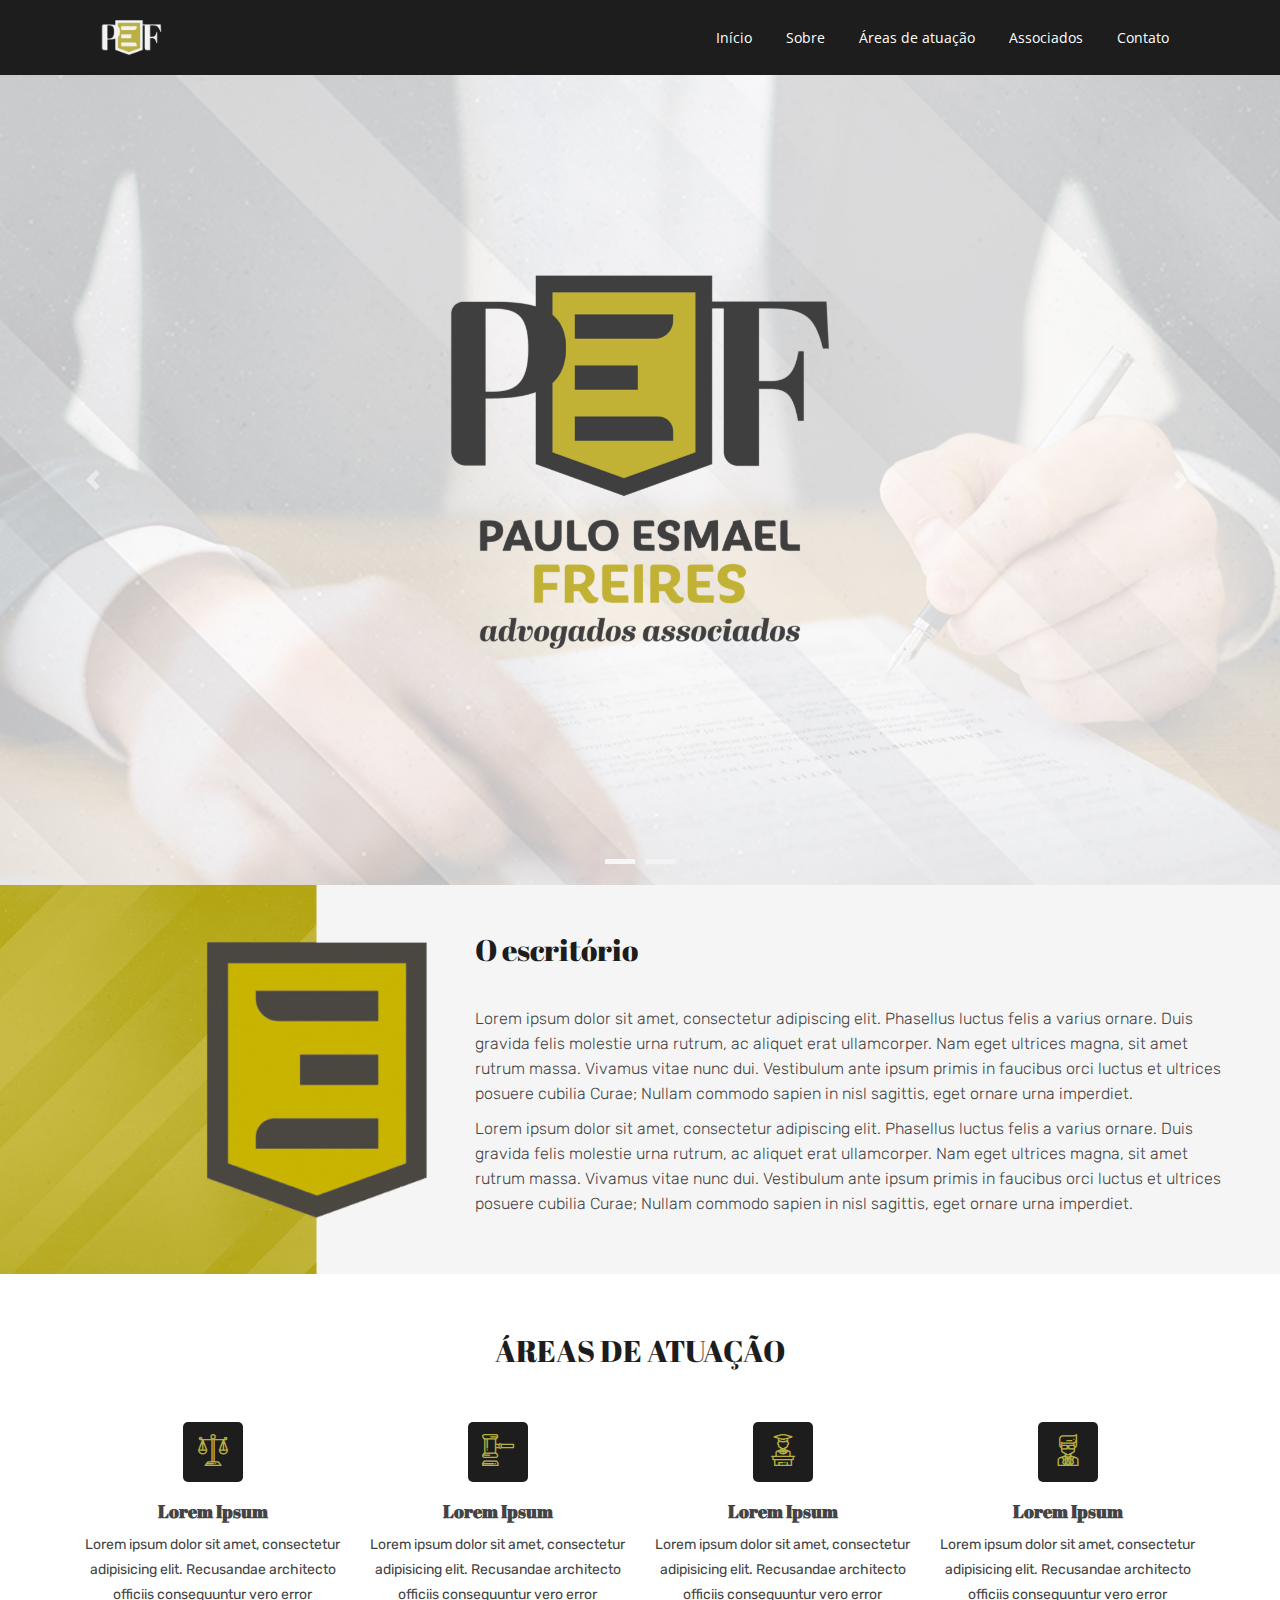
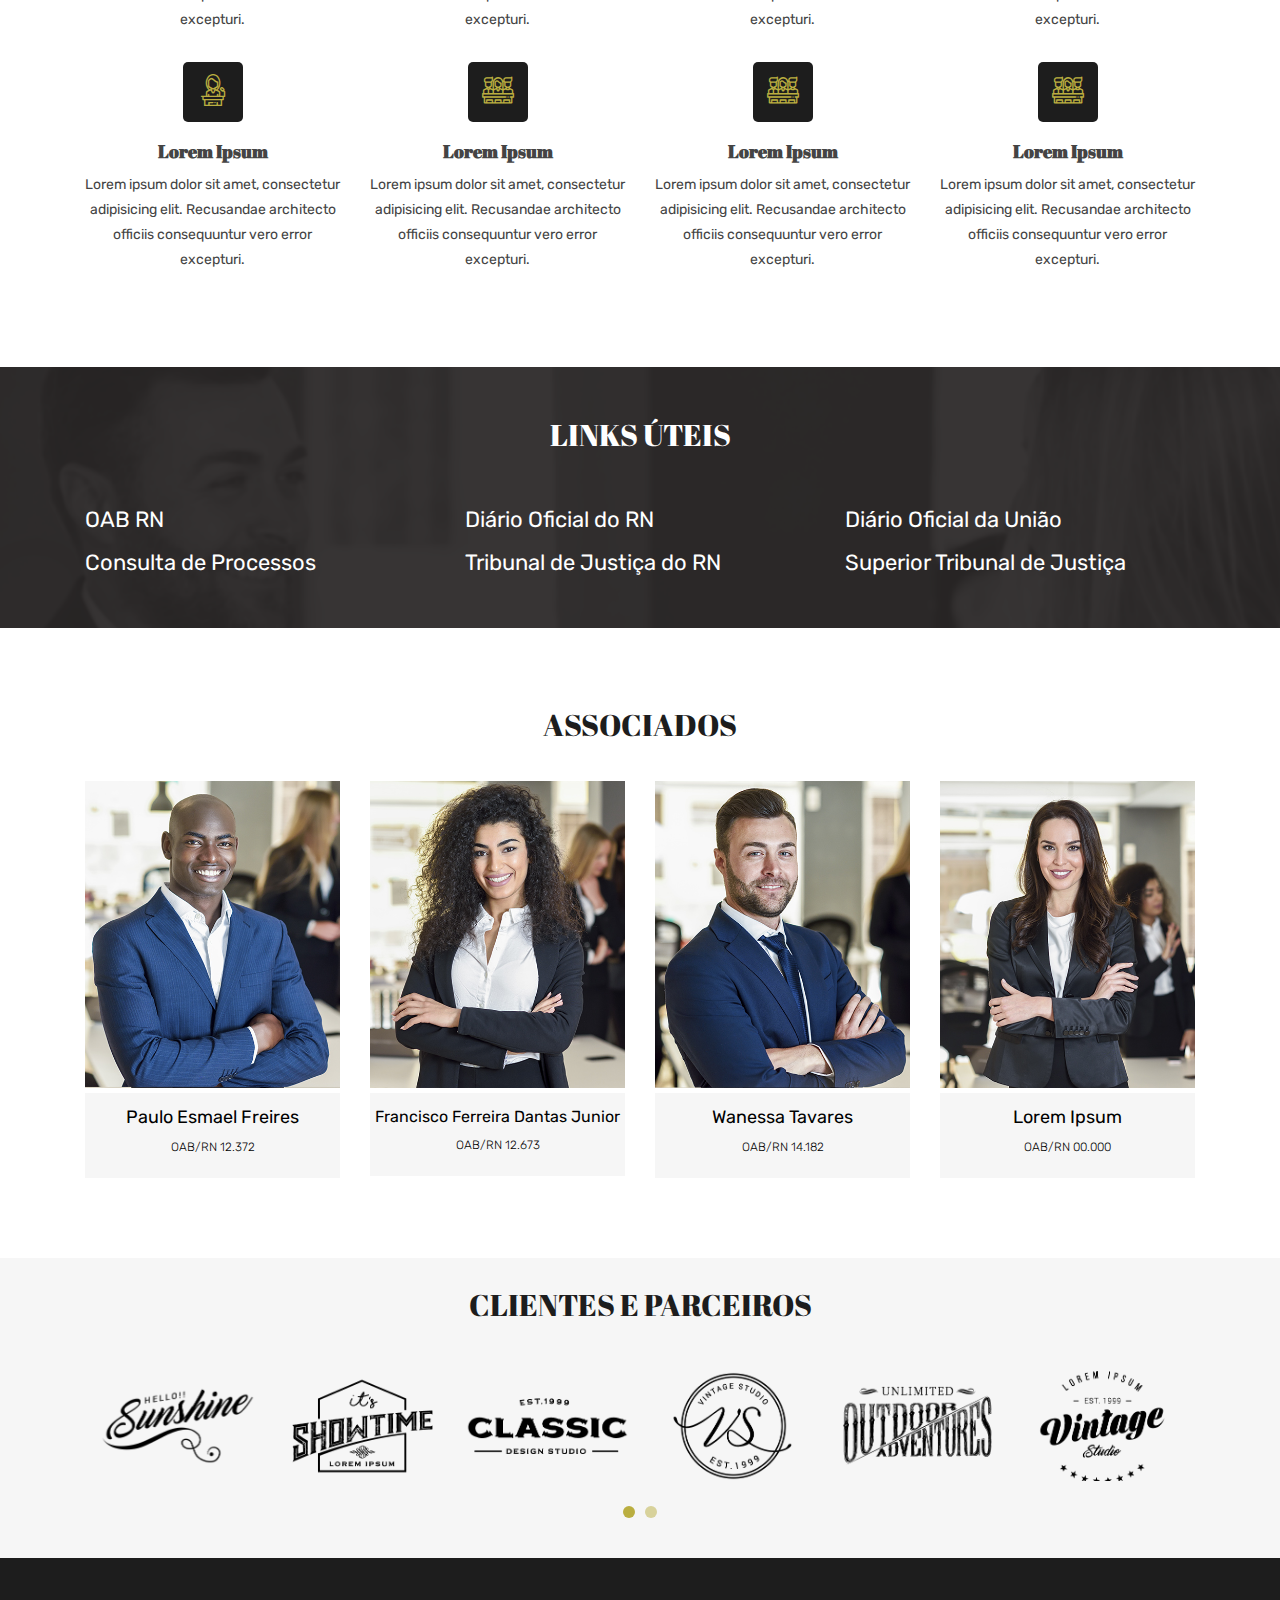
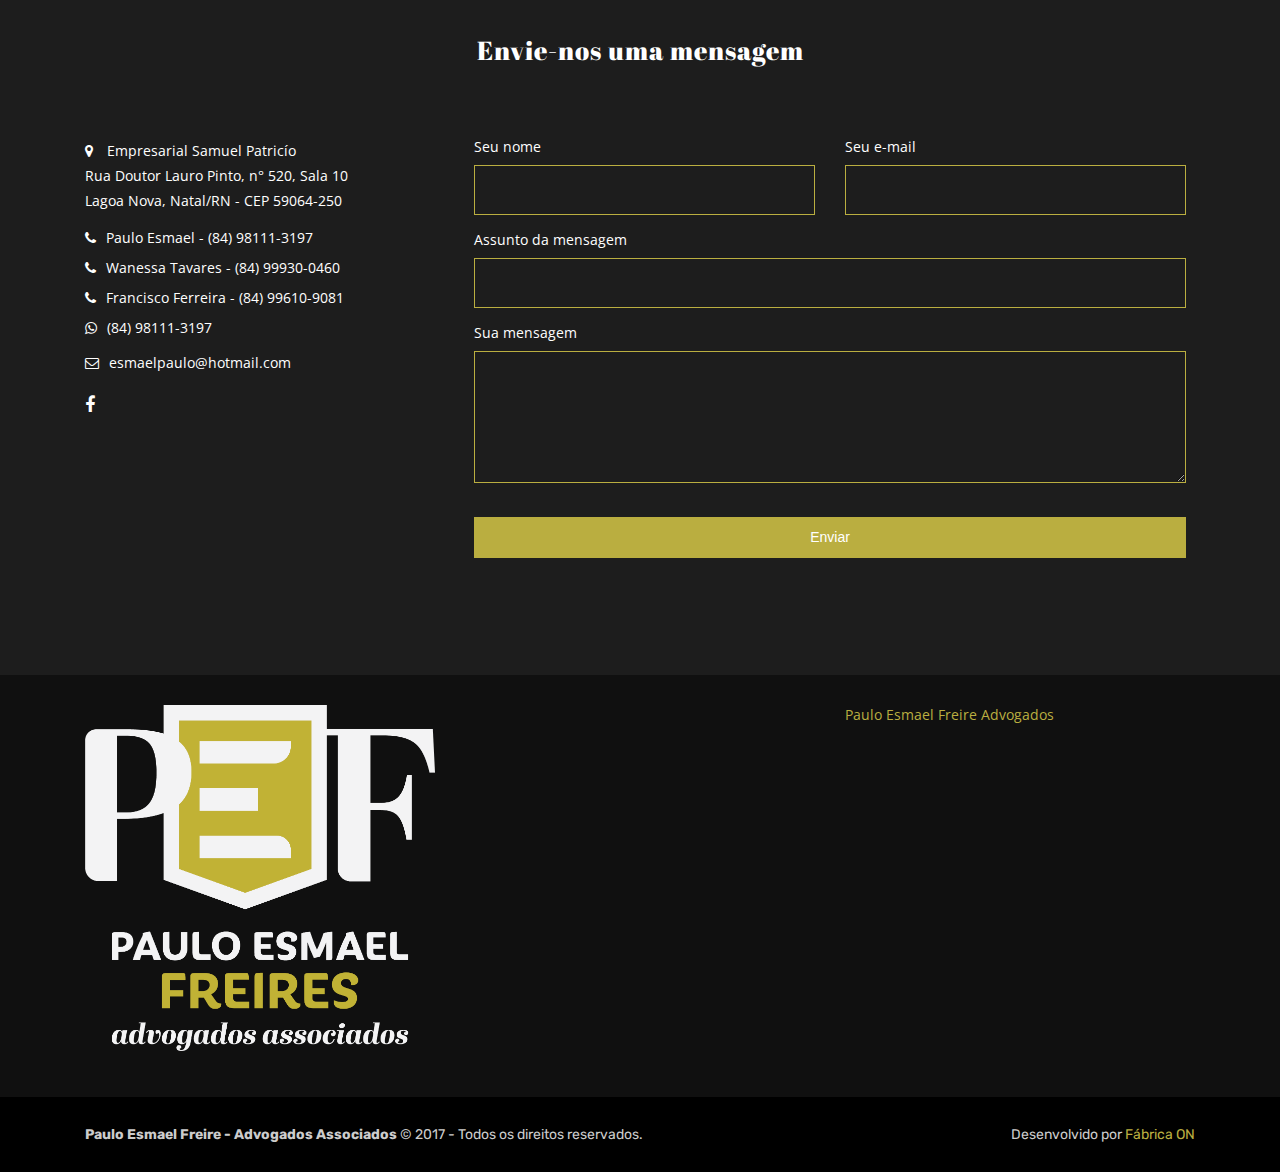
==== index.html @ 5b590193 "logo footer" ====
<!DOCTYPE html>
<html lang="en">

<head>
  <!-- meta tags -->
  <meta charset="utf-8">
  <meta name="viewport" content="width=device-width, initial-scale=1, shrink-to-fit=no">
  <meta name="description" content="Paulo Esmael Freire - Advogados Associados é um escritório de advocacia localizado em Natal/RN. Reconhecido pela qualidade dos serviços prestados, oferecendo assitência jurídica baseada na ética e na valorização do ser humano.">
  <meta name="keywords" content="Advocacia Natal RN, Advocacia, Advogados associados">
  <meta name="author" content="Lucas Wildemberg">
  <meta property="og:image" content="https://lucaswildemberg.github.io/site-advocacia/img/background-header.jpg"/>

  <title>Paulo Esmael Freire - Advogados Associados - Advogados Associados</title>

  <!-- CSS Files -->
  <link rel="stylesheet" href="css/bootstrap.min.css">
  <link rel="stylesheet" href="css/animate.css">
  <link rel="stylesheet" href="css/owl.carousel.css">
  <link rel="stylesheet" href="css/owl.theme.css">
  <link rel="stylesheet" href="css/responsive.css">
  <link rel="stylesheet" href="css/jasny-bootstrap.min.css">
  <link rel="stylesheet" href="css/main.css">
  <link rel="stylesheet" href="css/custom.css">
  <link rel="shortcut icon" type="image/x-icon" href="img/favicon.png"/>


  <!-- Fonts icons -->
  <link rel="stylesheet" href="css/flaticon.css">
  <link rel="stylesheet" href="css/font-awesome.min.css">
  <link href="http://fonts.googleapis.com/css?family=Open+Sans" rel="stylesheet" type="text/css">
  <link href="https://fonts.googleapis.com/css?family=Abril+Fatface" rel="stylesheet">

</head>

<body>
  <!-- Header -->
  <nav class="navbar navbar-toggleable-sm navbar-light fixed-top bg-black">
    <div class="container">
      <a class="navbar-brand" href="index.html"><img src="img/logo.png" alt=""></a>
      <button class="navbar-toggler" type="button" data-toggle="collapse" data-target="#navbar1" aria-expanded="false" aria-label="Toggle navigation">
        <i class="fa fa-bars"></i>
      </button>
      <div class="collapse navbar-collapse justify-content-end" id="navbar1">
        <ul class="navbar-nav">
          <li class="nav-item">
            <a class="nav-link" href="#">Início</a>
          </li>
          <li class="nav-item">
            <a class="nav-link" href="#">Sobre</a>
          </li>
          <li class="nav-item">
            <a class="nav-link" href="#">Áreas de atuação</a>
          </li>
          <li class="nav-item">
            <a class="nav-link" href="#">Associados</a>
          </li>
          <li class="nav-item">
            <a class="nav-link" href="#">Contato</a>
          </li>
        </ul>
      </div>
    </div>
  </nav>
  <div id="sliders">
    <div class="full-width">
      <!-- light slider -->
      <div id="light-slider" class="carousel slide">
        <div id="carousel-area">
          <div id="carousel-slider" class="carousel slide" data-ride="carousel">
            <ol class="carousel-indicators">
              <li data-target="#carousel-slider" data-slide-to="0" class="active"></li>
              <li data-target="#carousel-slider" data-slide-to="1" class=""></li>
            </ol>
            <div class="carousel-inner" role="listbox">
              <div class="carousel-item active" style="background: url(../img/background-header.jpg);">
                <div class="carousel-background"></div>
                <div class="carousel-caption d-flex align-items-center">
                  <div class="col-md-6 offset-md-3 text-center">
                    <img src="img/logo-3.png" class="img-fluid" alt="" title=""/>
                  </div>
                </div>
              </div>
              <!-- <div class="carousel-item" style="background: url(../img/background-header.jpg);">

              </div> -->
            </div>
            <a class="carousel-control-prev" href="#carousel-slider" role="button" data-slide="prev">
              <span class="carousel-control carousel-control-prev-icon" aria-hidden="true"></span>
              <span class="sr-only">Próximo</span>
            </a>
            <a class="carousel-control-next" href="#carousel-slider" role="button" data-slide="next">
              <span class="carousel-control carousel-control-next-icon" aria-hidden="true"></span>
              <span class="sr-only">Anterior</span>
            </a>
          </div>
        </div>
      </div>
    </div>
  </div>

  <section id="about">
      <div class="container-fluid">
          <div class="row d-md-flex">
              <div class="col-sm-4 hidden-xs-down p-0" style="background: url(img/artist-about.png); background-position: right center; background-size: cover; background-repeat: no-repeat;">

              </div>
              <div class="col-sm-8 p-5">
                  <div class="sub-title">
                    <h2>O escritório</h2>
                  </div>
                  <p class="lead">Lorem ipsum dolor sit amet, consectetur adipiscing elit. Phasellus luctus felis a varius ornare. Duis gravida felis molestie urna rutrum, ac aliquet erat ullamcorper. Nam eget ultrices magna, sit amet rutrum massa. Vivamus vitae nunc dui. Vestibulum ante ipsum primis in faucibus orci luctus et ultrices posuere cubilia Curae; Nullam commodo sapien in nisl sagittis, eget ornare urna imperdiet.</p>
                  <p class="lead">Lorem ipsum dolor sit amet, consectetur adipiscing elit. Phasellus luctus felis a varius ornare. Duis gravida felis molestie urna rutrum, ac aliquet erat ullamcorper. Nam eget ultrices magna, sit amet rutrum massa. Vivamus vitae nunc dui. Vestibulum ante ipsum primis in faucibus orci luctus et ultrices posuere cubilia Curae; Nullam commodo sapien in nisl sagittis, eget ornare urna imperdiet.</p>
              </div>
          </div>
      </div>
  </section>

  <section id="services">
    <div class="features-wrap">
    <div class="container">
      <div class="col-md-12">
        <div class="sub-title text-center text-uppercase">
          <h2>ÁREAS DE ATUAÇÃO</h2>
        </div>
      </div>
      <div class="row">
        <div class="col-md-3 text-center">
          <div class="service-box service-center">
            <div class="service-icon">
                <i class="glyph-icon flaticon-051-balance"></i>
            </div>
            <div class="service-content">
              <h4><a href="#">Lorem Ipsum</a></h4>
              <p>
              Lorem ipsum dolor sit amet, consectetur adipisicing elit. Recusandae architecto officiis consequuntur vero error excepturi.
              </p>
            </div>
          </div>
        </div>
        <div class="col-md-3 text-center">
          <div class="service-box service-center">
            <div class="service-icon">
                <i class="glyph-icon flaticon-051-gavel"></i>
            </div>
            <div class="service-content">
              <h4><a href="#">Lorem Ipsum</a></h4>
              <p>
              Lorem ipsum dolor sit amet, consectetur adipisicing elit. Recusandae architecto officiis consequuntur vero error excepturi.
              </p>
            </div>
          </div>
        </div>
        <div class="col-md-3 text-center">
          <div class="service-box service-center">
            <div class="service-icon">
                <i class="glyph-icon flaticon-051-judge-1"></i>
            </div>
            <div class="service-content">
              <h4><a href="#">Lorem Ipsum</a></h4>
              <p>
              Lorem ipsum dolor sit amet, consectetur adipisicing elit. Recusandae architecto officiis consequuntur vero error excepturi.
              </p>
            </div>
          </div>
        </div>
        <div class="col-md-3 text-center">
          <div class="service-box service-center">
            <div class="service-icon">
                <i class="glyph-icon flaticon-051-lawyer"></i>
            </div>
            <div class="service-content">
              <h4><a href="#">Lorem Ipsum</a></h4>
              <p>
              Lorem ipsum dolor sit amet, consectetur adipisicing elit. Recusandae architecto officiis consequuntur vero error excepturi.
              </p>
            </div>
          </div>
        </div>
        <div class="col-md-3 text-center">
          <div class="service-box service-center">
            <div class="service-icon">
                <i class="glyph-icon flaticon-051-witness"></i>
            </div>
            <div class="service-content">
              <h4><a href="#">Lorem Ipsum</a></h4>
              <p>
              Lorem ipsum dolor sit amet, consectetur adipisicing elit. Recusandae architecto officiis consequuntur vero error excepturi.
              </p>
            </div>
          </div>
        </div>
        <div class="col-md-3 text-center">
          <div class="service-box service-center">
            <div class="service-icon">
                <i class="glyph-icon flaticon-051-jury"></i>
            </div>
            <div class="service-content">
              <h4><a href="#">Lorem Ipsum</a></h4>
              <p>
              Lorem ipsum dolor sit amet, consectetur adipisicing elit. Recusandae architecto officiis consequuntur vero error excepturi.
              </p>
            </div>
          </div>
        </div>
        <div class="col-md-3 text-center">
          <div class="service-box service-center">
            <div class="service-icon">
                <i class="glyph-icon flaticon-051-jury"></i>
            </div>
            <div class="service-content">
              <h4><a href="#">Lorem Ipsum</a></h4>
              <p>
              Lorem ipsum dolor sit amet, consectetur adipisicing elit. Recusandae architecto officiis consequuntur vero error excepturi.
              </p>
            </div>
          </div>
        </div>
        <div class="col-md-3 text-center">
          <div class="service-box service-center">
            <div class="service-icon">
                <i class="glyph-icon flaticon-051-jury"></i>
            </div>
            <div class="service-content">
              <h4><a href="#">Lorem Ipsum</a></h4>
              <p>
              Lorem ipsum dolor sit amet, consectetur adipisicing elit. Recusandae architecto officiis consequuntur vero error excepturi.
              </p>
            </div>
          </div>
        </div>
      </div>
    </div>
  </div>
  </section>
  <section id="call-to-action" class="d-flex align-items-center">
		<div class="container">
      <div class="row">
        <div class="col-12 pb-5 pt-3 text-center">
          <h2>Links Úteis</h2>
        </div>
      </div>
      <div class="row">
        <div class="col-md-4 col-sm-4 col-xs-12 pb-2 wow fadeInLeft animated" data-wow-offset="50" data-wow-delay="0.6s" role="tablist" style="visibility: visible; animation-delay: 0.6s; animation-name: fadeInLeft;">
          <a href="http://www.oab-rn.org.br/" target="_blank"><p>OAB RN</p></a>
        </div>
        <div class="col-md-4 col-sm-4 col-xs-12 pb-2 wow fadeInLeft animated" data-wow-offset="50" data-wow-delay="0.6s" role="tablist" style="visibility: visible; animation-delay: 0.6s; animation-name: fadeInLeft;">
          <a href="http://www.diariooficial.rn.gov.br/" target="_blank"><p>Diário Oficial do RN</p>
        </div>
        <div class="col-md-4 col-sm-4 col-xs-12 pb-2 wow fadeInLeft animated" data-wow-offset="50" data-wow-delay="0.6s" role="tablist" style="visibility: visible; animation-delay: 0.6s; animation-name: fadeInLeft;">
          <a href="https://dou.jusbrasil.com.br/" target="_blank"><p>Diário Oficial da União </p>
        </div>
        <div class="col-md-4 col-sm-4 col-xs-12 pb-2 wow fadeInLeft animated" data-wow-offset="50" data-wow-delay="0.6s" role="tablist" style="visibility: visible; animation-delay: 0.6s; animation-name: fadeInLeft;">
          <a href="http://esaj.tjrn.jus.br/esaj/portal.do?servico=190100" target="_blank"><p>Consulta de Processos</p>
        </div>
        <div class="col-md-4 col-sm-4 col-xs-12 pb-2 wow fadeInLeft animated" data-wow-offset="50" data-wow-delay="0.6s" role="tablist" style="visibility: visible; animation-delay: 0.6s; animation-name: fadeInLeft;">
          <a href="http://www.tjrn.jus.br/" target="_blank"><p>Tribunal de Justiça do RN</p>
        </div>
        <div class="col-md-4 col-sm-4 col-xs-12 pb-2 wow fadeInLeft animated" data-wow-offset="50" data-wow-delay="0.6s" role="tablist" style="visibility: visible; animation-delay: 0.6s; animation-name: fadeInLeft;">
          <a href="http://www.stj.jus.br/portal/site/STJ" target="_blank"><p>Superior Tribunal de Justiça</p>
        </div>
      </div>
		</div>
  </section>

  <section id="team">
    <div class="team-members mtb-50">
    <div class="container">
      <div class="sub-title text-center text-uppercase">
        <h2>Associados</h2>
      </div>
      <div class="row">
        <div class="col-sm-6 col-md-3">
          <div class="team-item">
            <figure class="team-profile">
              <img src="img/team/team-02.jpg" alt="">
              <figcaption class="our-team">
                <div class="details">
                  <p class="content-white">Lorem Ipsum is simply dummy text of the printing and typesetting industry.</p>
                  <hr class="small-divider border-white">
                  <div class="social">
                    <a class="facebook" href="#"><i class="fa fa-facebook"></i></a>
                    <a class="twitter" href="#"><i class="fa fa-twitter"></i></a>
                    <a class="google-plus" href="#"><i class="fa fa-instagram"></i></a>
                  </div>
                </div>
              </figcaption>
            </figure>
            <div class="info">
              <h2>
                Paulo Esmael Freires
              </h2>
              <p>
                OAB/RN 12.372
              </p>
            </div>
          </div>
        </div>


        <div class="col-sm-6 col-md-3">
          <div class="team-item">
            <figure class="team-profile">
              <img src="img/team/team-03.jpg" alt="">
              <figcaption class="our-team">
                <div class="details">
                  <p class="content-white">Lorem Ipsum is simply dummy text of the printing and typesetting industry.</p>
                  <hr class="small-divider border-white">
                  <div class="social">
                    <a class="facebook" href="#"><i class="fa fa-facebook"></i></a>
                    <a class="twitter" href="#"><i class="fa fa-twitter"></i></a>
                    <a class="google-plus" href="#"><i class="fa fa-instagram"></i></a>
                  </div>
                </div>
              </figcaption>
            </figure>
            <div class="info">
              <h2 style="font-size: 16px;">
                Francisco Ferreira Dantas Junior
              </h2>
              <p>
                OAB/RN 12.673
              </p>
            </div>
          </div>
        </div>

        <div class="col-sm-6 col-md-3">
          <div class="team-item">
            <figure class="team-profile">
              <img src="img/team/team-01.jpg" alt="">
              <figcaption class="our-team">
                <div class="details">
                  <p class="content-white">Lorem Ipsum is simply dummy text of the printing and typesetting industry.</p>
                  <hr class="small-divider border-white">
                  <div class="social">
                    <a class="facebook" href="#"><i class="fa fa-facebook"></i></a>
                    <a class="twitter" href="#"><i class="fa fa-twitter"></i></a>
                    <a class="google-plus" href="#"><i class="fa fa-instagram"></i></a>
                  </div>
                </div>
              </figcaption>
            </figure>
            <div class="info">
              <h2>
                Wanessa Tavares
              </h2>
              <p>
                OAB/RN 14.182
              </p>
            </div>
          </div>
        </div>

        <div class="col-sm-6 col-md-3">
          <div class="team-item">
            <figure class="team-profile">
              <img src="img/team/team-04.jpg" alt="">
              <figcaption class="our-team">
                <div class="details">
                  <p class="content-white">Lorem Ipsum is simply dummy text of the printing and typesetting industry.</p>
                  <hr class="small-divider border-white">
                  <div class="social">
                    <a class="facebook" href="#"><i class="fa fa-facebook"></i></a>
                    <a class="twitter" href="#"><i class="fa fa-twitter"></i></a>
                    <a class="google-plus" href="#"><i class="fa fa-instagram"></i></a>
                  </div>
                </div>
              </figcaption>
            </figure>
            <div class="info">
              <h2>
                Lorem Ipsum
              </h2>
              <p>
                OAB/RN 00.000
              </p>
            </div>
          </div>
        </div>
      </div>
    </div>
  </div>
  </section>

  <section id="portfolio">
    <div id="img/slider-carousel">
      <div class="container">
        <div class="sub-title text-center text-uppercase">
          <h2>Clientes e Parceiros</h2>
        </div>
        <div id="image-carousel" class="owl-carousel">
          <div class="item"><img src="img/partners/img-1.png" alt=""></div>
          <div class="item"><img src="img/partners/img-2.png" alt=""></div>
          <div class="item"><img src="img/partners/img-3.png" alt=""></div>
          <div class="item"><img src="img/partners/img-4.png" alt=""></div>
          <div class="item"><img src="img/partners/img-5.png" alt=""></div>
          <div class="item"><img src="img/partners/img-6.png" alt=""></div>
          <div class="item"><img src="img/partners/img-7.png" alt=""></div>
          <div class="item"><img src="img/partners/img-8.png" alt=""></div>
        </div>
      </div>
    </div>
  </section>

  <section id="contact">
    <div class="contact section-invert mb-5">
      <h3 class="contact-title text-center m-5">Envie-nos uma mensagem</h3>
      <div class="container">
        <div class="row">
          <div class="contact-form col-sm-12">
            <div class="row">
              <div class="col-md-4 col-sm-12">
                <h4 class="contact-info-title"></h4>
                <div class="contact-info">
                  <address>
                    <i class="fa fa-map-marker icons contact-info-icon"></i>
                    Empresarial Samuel Patricío
                    <br>
                    Rua Doutor Lauro Pinto, n° 520, Sala 10
                    <br>
                    Lagoa Nova, Natal/RN -
                    CEP 59064-250
                  </address>
                  <div class="tel-info">
                    <a href="tel:+61(8)82343555"><i class="fa fa-phone icons contact-info-icon"></i>Paulo Esmael - (84) 98111-3197</a>
                    <a href="tel:+61(8)82343555"><i class="fa fa-phone icons contact-info-icon"></i>Wanessa Tavares - (84) 99930-0460</a>
                    <a href="tel:+61(8)82343555"><i class="fa fa-phone icons contact-info-icon"></i>Francisco Ferreira - (84) 99610-9081</a>
                    <a href="tel:+61(8)82343555"><i class="fa fa-whatsapp icons contact-info-icon"></i>(84) 98111-3197</a>
                  </div>
                  <a href="mailto:hello@spiritapp.com"><i class="fa fa-envelope-o icons contact-info-icon"></i>esmaelpaulo@hotmail.com</a>
                  <ul class="social-links">
                    <li>
                    <a href="https://www.facebook.com/pauloesmaelfreiresadv/" class="fa fa-facebook"></a>
                    </li>
                    <li>
                    <!-- <a href="#" class="fa fa-twitter"></a>
                    </li>
                    <li>
                    <a href="#" class="fa fa-instagram"></a>
                    </li>
                    <li>
                    <a href="#" class="fa fa-linkedin"></a>
                    </li> -->
                  </ul>
                </div>
    				  </div>
              <div class="col-md-8 col-sm-12 p-4 mb-0">
                <form>
                <div class="row">
                  <div class="col-md-6 col-sm-12">
                    <div class="form-group">
                      <label for="contactFormFullName">Seu nome</label>
                      <input type="text" class="form-control" id="contactFormFullName" placeholder="">
                    </div>
                  </div>
                  <div class="col-md-6 col-sm-12">
                    <div class="form-group">
                      <label for="contactFormEmail">Seu e-mail</label>
                      <input type="email" class="form-control" id="contactFormEmail" placeholder="">
                    </div>
                  </div>
                  <div class="col-md-12">
                    <div class="form-group">
                      <label for="contactFormSubject">Assunto da mensagem</label>
                      <input type="text" class="form-control" id="contactFormSubject" placeholder="">
                    </div>
                  </div>
                </div>
                <div class="row">
                  <div class="col">
                    <div class="form-group">
                        <label for="exampleInputMessage1">Sua mensagem</label>
                        <textarea id="exampleInputMessage1" class="form-control mb-4" rows="5" placeholder="" name="message"></textarea>
                    </div>
                  </div>
                </div>
                <input class="btn btn-primary text-center" type="submit" value="Enviar">
              </form>
              </div>
            </div>
          </div>
        </div>
      </div>
    </div>
  </section>
  <footer class="footer">
    <div class="container">
      <div class="row section">
        <div class="footer-widget col-md-4">
          <img class="img-fluid pb-3" src="img/logo-white.png" alt="">
          <!-- <div class="social-footer">
            <a href="https://www.facebook.com/pauloesmaelfreiresadv/"><i class="fa fa-facebook icon-round"></i></a>
            <a href="#"><i class="fa fa-twitter icon-round"></i></a>
            <a href="#"><i class="fa fa-instagram icon-round"></i></a>
            <a href="#"><i class="fa fa-linkedin icon-round"></i></a>
            <a href="#"><i class="fa fa-google-plus icon-round"></i></a>
          </div> -->
        </div>
        <div class="footer-widget col-md-4 offset-4 float-right">
<div class="fb-page" data-href="https://www.facebook.com/pauloesmaelfreiresadv/" data-small-header="false" data-adapt-container-width="true" data-hide-cover="false" data-show-facepile="false"><blockquote cite="https://www.facebook.com/pauloesmaelfreiresadv/" class="fb-xfbml-parse-ignore"><a href="https://www.facebook.com/pauloesmaelfreiresadv/">Paulo Esmael Freire Advogados</a></blockquote></div>
        </div>

      </div>
    </div>
    <footer class="dark-footer">
      <div class="container">
      <p class="footer-info"><strong>Paulo Esmael Freire - Advogados Associados</strong> © 2017 - Todos os direitos reservados. <span class="pull-right">Desenvolvido por<a href="https://uideck.com"> Fábrica ON</a></span></p>
      </div>
    </footer>
  </footer>


  <button  type="button" id="back-to-top" class="btn-default-filled btn-xs"  onclick="topFunction()" id="myBtn" title="Topo"><i class="fa fa-chevron-up"></i></button>
  <!-- jQuery first, then Tether, then Bootstrap JS. -->
  <script src="js/jquery.min.js"></script>
  <script src="js/tether.min.js"></script>
  <script src="js/bootstrap.min.js"></script>
  <script src="js/owl.carousel.min.js"></script>

  <script src="js/form-validator.min.js"></script>
  <script src="js/contact-form-script.js"></script>
  <script src="js/main.js"></script>
  <div id="fb-root">
  <script>
    (function(d, s, id) {
      var js, fjs = d.getElementsByTagName(s)[0];
      if (d.getElementById(id)) return;
      js = d.createElement(s); js.id = id;
      js.src = 'https://connect.facebook.net/pt_BR/sdk.js#xfbml=1&version=v2.12&appId=165938233864118&autoLogAppEvents=1';
      fjs.parentNode.insertBefore(js, fjs);
    }(document, 'script', 'facebook-jssdk'));
  </script>
  <!-- / javascript -->
</body>

</html>
---- css/main.css ----
@import url("https://fonts.googleapis.com/css?family=Rubik:400,700|Montserrat:700");h1,h2,h3,h4,h5,h6{color:#444;font-family:"Montserrat",sans-serif;font-weight:700;letter-spacing:0px;margin-top:0}h1{font-size:36px}h2{font-size:30px}h3{font-size:26px}h4{font-size:22px}h5{font-size:18px}h6{font-size:16px}a{color:#EB586F;-moz-transition:.2s ease-in;-o-transition:.2s ease-in;-webkit-transition:.2s ease-in;-ms-transition:.2s ease-in;transition:.2s ease-in;letter-spacing:0px;outline:0 !important}a:hover,a:active,a:focus{color:#D14E63;text-decoration:none}p{font-family:"Rubik",sans-serif;font-weight:400;font-size:14px;line-height:25px;color:#444;letter-spacing:0px;margin-bottom:10px}ul,li{list-style:none;padding:0}ul,ol{list-style:none;padding:0}.orderlist li{list-style:block;margin-left:15px}.unorderedlist li{list-style:inside}.list-featured{list-style:none;padding:0}.list-featured li{position:relative;font-size:14px;padding-left:14px;margin-bottom:7px}.list-featured li:before{position:absolute;display:block;content:"";width:6px;height:6px;border-radius:50%;left:0;top:7px;background-color:#EB586F}.line-height-36{line-height:36px}ol li{margin-bottom:7px}li{color:#444;font-size:16px;line-height:20px;letter-spacing:0px}blockquote{border-left:0px solid #ddd}blockquote p{font-size:16px;font-weight:400}.blockquote-reverse{border-right:none}strong{font-weight:700}.lead{font-size:16px}.text-left{text-align:left}.text-center{text-align:center}.text-right{text-align:right}.text-default{color:#EB586F}.bg-default{color:#444;background:#EB586F;padding:3px 4px}.bg-primary{color:#fff;background:#EB586F;padding:3px 4px}.bg-success{color:#fff;background:#87c056;padding:3px 4px}.bg-info{color:#fff;background:#4da5e2;padding:3px 4px}.bg-warning{color:#fff;background:#fc6;padding:3px 4px}.bg-danger{color:#fff;background:#ec7160;padding:3px 4px}.demo_img{background:#f7f7f7;margin-bottom:70px;margin-left:1%;margin-right:1%;padding-bottom:20px;text-align:center}.demo_img img{margin-bottom:25px;max-width:100%;position:relative;transition:all 0.3s ease;-moz-transition:all 0.3s ease;-webkit-transition:all 0.3s ease;-o-transition:all 0.3s ease}.demo_img img:hover{opacity:0.7}.demo_img h3.demo-title{font-size:18px;font-weight:700;text-transform:uppercase;letter-spacing:1px}.wrapper{background:#fff;padding-bottom:60px}.mtb-50{margin-top:50px;margin-bottom:50px}#content{padding-bottom:60px}.mb-60{margin-bottom:60px}.space-right{margin-right:25px}.row-spacer{margin-bottom:80px}.page-header-title{padding-top:60px;padding-bottom:60px}.page-header-title .heading-title{color:#444;font-size:36px;letter-spacing:3px;text-transform:uppercase;font-weight:400}.navbar-light .navbar-nav .nav-link{color:#fff}.navbar-light .navbar-nav .nav-link:focus,.navbar-light .navbar-nav .nav-link:hover{color:#fff}#headers .navbar{margin-bottom:0}#headers .header-caption{text-align:center;height:auto;text-shadow:none !important;top:0;bottom:0;padding:0}#headers .header-content{padding:90px 0}.header-title .text-primary{color:#EB586F !important}.header-content header-title span{margin-bottom:15px}.header-content .header-text{margin-top:15px;font-size:14px;line-height:30px}.header-content .btn{margin:15px}#header-style-1{background-image:url("../img/bg/hero-1-bg.jpg");-webkit-background-size:cover;-moz-background-size:cover;background-size:cover;background-position:contain}#header-style-1 .header-title{color:#fff}#header-style-1 .header-text{color:#fff;line-height:1.5}#header-style-1 .content{min-height:555px;height:auto}#header-style-1 p.caption{padding:6px;color:#444}.header-style-2{background:#f4f6f9;padding-top:80px}.hero-content-v2{margin-top:144px}.hero-content-v2 h3{font-size:24px;color:#2f3542;font-weight:400}.hero-content-v2 h3 strong{display:block;font-size:48px;font-weight:400;line-height:62px;margin-bottom:25px}.hero-content-v2 p{color:#444;font-size:18px;margin-bottom:45px}.header-style-3{background:url("../img/bg/hero-3-bg.jpg") no-repeat left center;background-size:cover;padding-top:80px}.header-style-3 .hero-content-v2 h3{color:#fff}.header-style-3 .hero-content-v2 p{color:#fff}.section{padding:30px 0}.footer-info{padding:25px 0}footer .social a{font-size:14px;margin-left:10px}footer{background:#282828;color:#7C7C7C}footer .small-title{margin-bottom:20px;font-size:22px;color:#fff}footer ul{padding:0;margin:0;list-style:none}footer ul li{line-height:25px}footer ul li a{color:#999;font-size:14px}footer .menu{color:#fff}footer .plain-flicker-gallery{margin-right:-5px;margin-left:-5px}footer .plain-flicker-gallery a{display:inline-block;width:32%;font-size:0px;padding:5px}footer .plain-flicker-gallery a img{width:100%}footer .contact-us .form-control{color:#999;font-size:14px;margin-bottom:15px;background:#1D1D1D;border-radius:0px}footer #copyright{background:#1D1D1D}footer #copyright .row{padding:10px 0}footer #copyright .copyright-text,footer #copyright .nav-inline{line-height:38px;margin-bottom:0}.social-footer a i{font-size:14px;height:35px;text-align:center;display:inline-block;border:1px solid #EB586F;line-height:35px;margin:4px;width:35px;-webkit-transition:all 0.2s linear;-moz-transition:all 0.2s linear;-o-transition:all 0.2s linear;transition:all 0.2s linear}.social-footer .fa-facebook:hover{background:#3b5998;color:#fff;border-color:#3b5998}.social-footer .fa-twitter:hover{background:#55acee;color:#fff;border-color:#55acee}.social-footer .fa-linkedin:hover{background:#007bb6;color:#fff;border-color:#007bb6}.social-footer .fa-google-plus:hover{background:#dd4b39;color:#fff;border-color:#dd4b39}.default-footer{background:#232935;padding-bottom:100px;padding-top:100px}.copy-right{font-size:12px;color:#bac0cb}.dis-blk{display:block;margin-bottom:30px}.mb-40{margin-bottom:40px}.footer-logo{width:auto}.light-footer{background:#f7f7f7}.light-footer p{color:#444}.dark-footer{background:#222}.dark-footer p{color:#ccc}.light-footer .widget-area{background:#fff}.dark-footer .widget-area{background:#000}.color-footer .widget-area{background:#D14E63}footer .widget-title{text-align:left;margin-bottom:30px}.dark-footer .widget-title h4{color:#fff}.color-footer .widget-title h4{color:#fff}footer .block-title{font-size:20px;margin-bottom:25px}footer .footer-Content{background-color:#18191b;padding:60px 0;color:#fff}.footer-widget p{color:#fff}.textwidget{font-size:14px;font-weight:300;line-height:24px;color:#fff}footer .menu{padding-left:0}footer .menu li{padding-bottom:10px}footer .menu li a{color:#fff}footer .menu li a:hover{color:#D14E63}.twitter-content ul li{margin-bottom:10px;padding-bottom:10px}.twitter-content span{float:left;width:224px}.twitter-content span a{color:#EB586F}.featured-list{margin:0;padding:0;display:inline-block}.featured-list li{float:left;width:80px;height:80px;margin-right:7px;margin-bottom:7px;overflow:hidden;position:relative}.bottom-social-icons a{color:#fff;text-align:center;width:32px;line-height:32px;border-radius:50px;border:1px solid #fff;display:inline-block;height:32px;margin-left:5px;position:relative;overflow:hidden}#copyright{background-color:#1d1e20;padding:20px 0 10px;color:#fff}#copyright p{line-height:34px;color:#999}#copyright p a{color:#fff}#copyright p a:hover{color:#D14E63}.social-icon .facebook:hover{background-color:#3b5998;border-color:#3b5998}.social-icon .twitter:hover{background-color:#55acee;border-color:#55acee}.social-icon .dribble:hover{background-color:#D34836;border-color:#D34836}.social-icon .flickr:hover{background-color:#ff0084;border-color:#ff0084}.social-icon .youtube:hover{background-color:#CC181E;border-color:#CC181E}.social-icon .google-plus:hover{background-color:#dd4b39;border-color:#dd4b39}.social-icon .linkedin:hover{background-color:#007bb5;border-color:#007bb5}.subscribe-box{margin-top:18px}.subscribe-box input[type="text"]{outline:none;color:#444;font-size:12px;padding:6px 12px;border:none;background:#fff;border-radius:0px;-webkit-border-radius:0px;-moz-border-radius:0px;-o-border-radius:0px;outline:none}.subscribe-box input[type="submit"]{display:inline-block;text-decoration:none;color:#fff;font-size:12px;background:#EB586F;text-transform:uppercase;border:none;padding:7px 16px;border-radius:0px;-webkit-border-radius:0px;-moz-border-radius:0px;-o-border-radius:0px;transition:all 0.2s ease-in-out;-moz-transition:all 0.2s ease-in-out;-webkit-transition:all 0.2s ease-in-out;-o-transition:all 0.2s ease-in-out}.space-bottom{margin-bottom:15px}.btn{font-weight:400;font-size:14px;letter-spacing:0px;-moz-transition:0.2s ease-in;-o-transition:0.2s ease-in;-webkit-transition:0.2s ease-in;-ms-transition:0.2s ease-in;transition:0.2s ease-in;border-radius:0;padding:9px 10px}.btn span{margin-left:10px;margin-right:10px}.btn:hover{background:transparent;cursor:pointer}.btn-xl{font-size:20px;padding:9px 10px}.btn-lg{font-size:15px;padding:10px 32px}.btn-sm{font-size:12px;padding:7px 6px}.btn-xs{font-size:10px;padding:5px 8px}.btn-rounded{border-radius:4px !important}.btn-pill{border-radius:50px !important}.btn-link{color:#EB586F}.btn-link:hover{color:#D14E63;text-decoration:none}.btn-link:focus{color:#D14E63;text-decoration:none}.btn-common,.btn-common:active,.btn-common:focus{color:#EB586F;border:2px solid #EB586F;background:transparent}.btn-common:hover{color:#fff;background:#EB586F;border:2px solid #EB586F}.btn-filled{background:#EB586F;border:2px solid #EB586F;color:#fff}.btn-filled:hover{background:#D14E63}.btn-default-filled,.btn-default-filled:active,.btn-default-filled:focus{color:#fff;background:#EB586F;border:2px solid #EB586F}.btn-default-filled:hover{color:#fff;background:#D14E63;border:2px solid #D14E63}.btn-success,.btn-success:active,.btn-success:focus{color:#87c056;border:2px solid #87c056;background:transparent}.btn-success:hover{color:#fff;background:#87c056;border:2px solid #87c056}.btn-success-filled,.btn-success-filled:active,.btn-success-filled:focus{color:#fff;background:#87c056;border:2px solid #87c056}.btn-success-filled:hover{color:#fff;background:#74a44a;border:2px solid #74a44a}.btn-info,.btn-info:active,.btn-info:focus{color:#4da5e2;border:2px solid #4da5e2;background:transparent}.btn-info:hover{color:#fff;background:#4da5e2;border:2px solid #4da5e2}.btn-info-filled,.btn-info-filled:active,.btn-info-filled:focus{color:#fff;background:#4da5e2;border:2px solid #4da5e2}.btn-info-filled:hover{color:#fff;background:#428fc4;border:2px solid #428fc4}.btn-warning,.btn-warning:active,.btn-warning:focus{color:#fc6;border:2px solid #fc6;background:transparent}.btn-warning:hover{color:#fff;background:#fc6;border:2px solid #fc6}.btn-warning-filled,.btn-warning-filled:active,.btn-warning-filled:focus{color:#fff;background:#fc6;border:2px solid #fc6}.btn-warning-filled:hover{color:#fff;background:#e1b459;border:2px solid #e1b459}.btn-danger,.btn-danger:active,.btn-danger:focus{color:#ec7160;border:2px solid #ec7160;background:transparent}.btn-danger:hover{color:#fff;background:#ec7160;border:2px solid #ec7160}.btn-danger-filled,.btn-danger-filled:active,.btn-danger-filled:focus{color:#fff;background:#ec7160;border:2px solid #ec7160}.btn-danger-filled:hover{color:#fff;background:#cd6254;border:2px solid #cd6254}.pagination .btn{font-size:14px;padding:4px 10px;margin:0 5px}.pagination .btn-direction{font-size:12px;padding:5.5px 8px}.pagination .btn-default{color:#EB586F;border:1px solid #ddd;background:transparent}.pagination .btn-default:hover{color:#fff;background:#EB586F;border:1px solid #EB586F}.pagination .btn-active{color:#fff !important;background:#EB586F !important;border:1px solid #EB586F !important}.pagination .btn-default-filled{color:#EB586F;background:#ddd;border:1px solid #ddd}.pagination .btn-default-filled:hover{color:#fff;background:#D14E63;border:1px solid #D14E63}.button-title{border-bottom:1px solid #ffffff;color:#ffffff;opacity:0.2;text-align:left}.button-title span{display:inline-block;font-size:14px;margin-bottom:20px;text-transform:uppercase}.btn{font-size:14px;padding:11px 27px}.btn:focus{outline:none}.std-btn{margin-bottom:20px}.icon-cloud-download{margin-right:13px;font-size:16px;vertical-align:-2px}.btn-primary{margin-right:20px;border:none}.learn-more .btn{text-transform:uppercase;font-size:12px;font-weight:700;letter-spacing:2.33px}.read-more .btn{font-weight:600;min-width:125px}.btn-sm{font-size:12px;min-width:122px;padding:5px 11px}.learn-more .btn.btn-sm{font-size:11px}.read-more .btn.btn-sm{min-width:94px}.btn-lg{font-size:18px;min-width:198px;padding:15px 11px}.learn-more .btn-lg{font-size:17px}.learn-more2 .btn-lg{min-width:170px}.btn-xlg{font-size:22px;min-width:233px;padding:22px 27px;font-weight:600}.learn-more .btn-xlg{font-size:19px}.read-more .btn-xlg{min-width:186px;font-size:21px}.bg-faded{background-color:transparent}.bg-default{background:#F8F8F8;border:none}.bg-default .navbar-nav .nav-link{color:#444}.bg-black{background-color:#333}.bg-black .navbar-nav .nav-link{color:#fff}.navbar-fixed-top{border-radius:0}.navbar-brand{color:#ccc !important;font-size:20px;line-height:20px;font-weight:700;padding:20px 15px}.navbar-brand img{max-width:200px}.navbar-light .navbar-brand,.navbar-light .navbar-toggler{color:#EB586F !important}.navbar-toggle .icon-bar{background:#EB586F;width:20px;height:3px;border-radius:5px;-webkit-border-radius:5px;-moz-border-radius:5px}.navbar-collapse{text-align:center}.navbar{padding:0}.dropdown-menu{padding:10px 0px;border:0;border-radius:0}.dropdown-item{padding:10px 22px;font-size:14px;width:170px}.dropdown-item:focus,.dropdown-item:hover{background:#EB586F;color:#fff}.navbar-light .navbar-nav .nav-link:focus,.navbar-light .navbar-nav .nav-link:hover{color:#EB586F}.navbar-nav .nav-link{color:#fff;font-size:14px;margin-right:18px;font-weight:400;padding:18px 0px}.navbar-light .navbar-nav .nav-link:hover{color:#EB586F}.navbar-light .navbar-nav .nav-link:hover:focus{color:#EB586F}.navbar-light .navbar-nav>.active>a,.navbar-light .navbar-nav>.active>a:focus,.navbar-light .navbar-nav>.active>a:hover{color:#EB586F;background-color:transparent}.navbar-light .navbar-nav>.open>a,.navbar-light .navbar-nav>.open>a:focus,.navbar-light .navbar-nav>.open>a:hover{color:#EB586F;background-color:transparent}.navbar-light .navbar-toggle .icon-bar{background-color:#EB586F}.navbar-light .navbar-toggle{border-color:transparent}.navbar-light .navbar-toggle:hover,.navbar-light .navbar-toggle:focus{background-color:transparent}.form-inline .form-control{margin:0;color:#fff;border-radius:50px;min-height:42px;padding:7px 20px;background:transparent}.top_search_icon{position:absolute;top:31px;right:44px;color:#fff}.navbar-1{border-radius:0}.navbar-1.navbar-light{background-color:#f7f7f7;border-color:transparent}.navbar-inverse{background-color:#222;border-color:transparent}.nav-bg-default{background:url("../images/nav-bg-default.jpg");background-repeat:no-repeat;background-size:cover;background-position:center}.nav-bg-inverse{background:url("../images/nav-bg-inverse.jpg");background-repeat:no-repeat;background-size:cover;background-position:center}.nav-bg-default .navbar{margin-bottom:0;opacity:0.8}.nav-bg-inverse .navbar{margin-bottom:0;opacity:0.8}.navbar-light-transparent{background-color:transparent !important}.navbar-inverse-transparent{background-color:transparent !important}.navbar-light-transparent.navbar-light .navbar-nav>li>a{color:#fff}.navbar-light-transparent.navbar-light .navbar-nav>li>a:hover{color:#EB586F}.navbar-light-transparent.navbar-light .navbar-nav>li>a:focus{color:#fff !important}.navbar-light-transparent.navbar-light .navbar-nav>.active>a,.navbar-light-transparent.navbar-light .navbar-nav>.active>a:focus,.navbar-light-transparent.navbar-light .navbar-nav>.active>a:hover{color:#EB586F;background-color:transparent}.navbar-light-transparent.navbar-light .navbar-nav>.open>a,.navbar-light-transparent.navbar-light .navbar-nav>.open>a:focus,.navbar-light-transparent.navbar-light .navbar-nav>.open>a:hover{color:#EB586F;background-color:transparent}.navbar-light-transparent.navbar-light .navbar-toggle .icon-bar{background-color:#EB586F}.navbar-light-transparent.navbar-light .navbar-toggle{border-color:transparent}.navbar-light-transparent.navbar-light .navbar-toggle:hover,.navbar-light-transparent.navbar-light .navbar-toggle:focus{background-color:transparent}.navbar-inverse-transparent.navbar-inverse .navbar-nav>li>a{color:#000}.navbar-inverse-transparent.navbar-inverse .navbar-nav>li>a:hover{color:#EB586F}.navbar-inverse-transparent.navbar-inverse .navbar-nav>li>a:focus{color:#000 !important}.navbar-inverse-transparent.navbar-inverse .navbar-nav>.active>a,.navbar-inverse-transparent.navbar-inverse .navbar-nav>.active>a:focus,.navbar-inverse-transparent.navbar-inverse .navbar-nav>.active>a:hover{color:#EB586F;background-color:transparent}.navbar-inverse-transparent.navbar-inverse .navbar-nav>.open>a,.navbar-inverse-transparent.navbar-inverse .navbar-nav>.open>a:focus,.navbar-inverse-transparent.navbar-inverse .navbar-nav>.open>a:hover{color:#EB586F;background-color:transparent}.navbar-inverse-transparent.navbar-inverse .navbar-toggle .icon-bar{background-color:#EB586F}.navbar-inverse-transparent .navbar-inverse .navbar-toggle{border-color:transparent}.navbar-inverse-transparent.navbar-inverse .navbar-toggle:hover,.navbar-inverse-transparent.navbar-inverse .navbar-toggle:focus{background-color:transparent}.form-inline .form-control{margin:0;border-radius:50px;min-height:42px;padding:7px 20px;background:transparent}.top-menu{background-color:#333}.top-menu-inverse{background-color:#f7f7f7}.top-menu p{margin-bottom:0;padding:9px 15px}.top-menu-bg p{padding:9px 0}.top-menu-bg-inverse p{padding:9px 0}.top-menu a{color:#fff !important;font-size:12px !important;margin-right:10px;font-weight:400}.top-menu-inverse a{color:#444 !important}.top-menu a:hover{color:#EB586F !important}.top-menu .left i{margin-right:5px}.top-menu .right{float:right}.top-menu .right a{margin:0 0 0 15px}.top-menu .right a i{margin-right:5px}.account-setting a{margin:0 !important;padding:6px}.account-setting a i{margin-right:5px}.top-menu .container{padding:0 30px}.top-menu-bg a{color:#fff !important}.top-menu-bg-inverse a{color:#000 !important}.btn-top-menu{background:transparent;font-size:10px !important;font-weight:700;border:2px solid #444;margin:-3px 0 0 10px;padding:5px 0}.btn-top-menu:hover{border:2px solid #EB586F}.btn-top-menu a{font-size:10px !important;margin:0 !important;padding:8px}.btn-top-menu-inverse{background:transparent;font-size:10px !important;font-weight:700;border:2px solid #ccc;margin:-3px 0 0 10px;padding:5px 0}.btn-top-menu-inverse:hover{border:2px solid #EB586F;background:#EB586F}.btn-top-menu-inverse a:hover{color:#fff !important}.btn-top-menu-inverse a{font-size:10px !important;margin:0 !important;padding:8px}.top-menu-bg .btn-top-menu{border:2px solid #fff}.top-menu-bg .btn-top-menu:hover{border:2px solid #EB586F}.top-menu-bg-inverse .btn-top-menu-inverse{border:2px solid #000}.top-menu-bg-inverse .btn-top-menu-inverse:hover{border:2px solid #EB586F}.tbtn{font-size:30px;height:42px;width:120px;padding:8px;cursor:pointer;position:fixed;background:#EB586F;z-index:999;top:124px;left:0px}.tbtn p{font-size:11px;color:#fff}.tbtn p i{margin-right:4px;font-size:12px}.title-menu{font-size:12px;padding:28px 15px;text-transform:uppercase}.navmenu,.navbar-offcanvas{width:200px;z-index:99999}.navmenu-default,.navbar-default .navbar-offcanvas{background-color:#fff;border-left:1px solid #eee}.navmenu-default .navmenu-nav>li>a:hover,.navbar-default .navbar-offcanvas .navmenu-nav>li>a:hover,.navmenu-default .navmenu-nav>li>a:focus,.navbar-default .navbar-offcanvas .navmenu-nav>li>a:focus{color:#EB586F;background-color:transparent}.navmenu-default .navmenu-nav>li{border-bottom:1px solid #eee;line-height:24px}.navmenu-default .navmenu-nav>li>a,.navbar-default .navbar-offcanvas .navmenu-nav>li>a{color:#444;padding:0px 15px;font-size:14px;font-weight:300}nav#menu span.fa.fa-bars:hover{color:#EB586F}.navmenu-default .navmenu-nav>.active>a,.navbar-default .navbar-offcanvas .navmenu-nav>.active>a,.navmenu-default .navmenu-nav>.active>a:hover,.navbar-default .navbar-offcanvas .navmenu-nav>.active>a:hover,.navmenu-default .navmenu-nav>.active>a:focus,.navbar-default .navbar-offcanvas .navmenu-nav>.active>a:focus{color:#EB586F}.close{background:transparent;padding:4px 12px;opacity:1;position:absolute;top:14px;right:0px}.close i{background:#EB586F;color:#fff;border-radius:4px;font-size:16px;width:32px;height:32px;text-align:center;line-height:30px}#services{padding:30px 0}.service-box{margin-top:15px;margin-bottom:15px}.service-box .service-icon{float:left;margin-top:5px}.service-box .service-icon i{font-size:32px;color:#EB586F}.service-box .service-content{padding-left:48px}.service-box .service-content h4{font-size:18px;margin-bottom:10px;font-weight:700;transition:all 0.4s ease-in-out;-moz-transition:all 0.4s ease-in-out;-webkit-transition:all 0.4s ease-in-out;-o-transition:all 0.4s ease-in-out}.service-box .service-content h4 a{color:#444}.service-box .service-content h4 a:hover{color:#EB586F}.service-center .service-icon{float:none;width:60px;height:60px;margin:0px auto 20px;background:#ddd;line-height:70px;border-radius:4px;text-align:center}.service-center .service-content{padding-left:0}.sub-title{margin-bottom:40px}.sub-title{color:#999;font-size:24px;font-weight:400}.image-service-box h4{font-weight:700;font-size:16px}.image-service-box h4 a{color:#444}.image-service-box h4 a:hover{color:#EB586F}.image-service-box .service-text{background:#f5f5f5;padding:15px;border:1px solid #e3e3e3}.team-item figure{position:relative;overflow:hidden;width:100%;margin:0}.team-item figure img{width:100%;height:auto}.team-item figure figcaption{height:100%;position:absolute;top:0;background:rgba(0,0,0,0.85);opacity:0;width:100%;transition:all 0.3s ease-in-out 0s;-moz-transition:all 0.3s ease-in-out 0s;-webkit-transition:all 0.3s ease-in-out 0s;-o-transition:all 0.3s ease-in-out 0s}.team-item figure figcaption .details{position:absolute;top:30%}.team-item figure figcaption .content-white{font-size:13px;text-align:center;color:#FFF;margin:0 auto;line-height:18px;width:65%;-webkit-transform:translateY(-50px);transform:translateY(-50px);-webkit-transition:all 0.5s ease;-moz-transition:all 0.5s ease;transition:all 0.5s ease}.team-item figure figcaption .small-divider{margin:12px auto 6px;width:0px;background:#fff;height:1px;-webkit-transition:all 0.5s ease;-moz-transition:all 0.5s ease;transition:all 0.5s ease}.team-item figure:hover figcaption{opacity:1}.team-item figure:hover .small-divider{width:62px;background:#fff}.team-item figure:hover figcaption .content-white{-webkit-transform:translateY(0px);transform:translateY(0px)}.team-item figure:hover .social a{-webkit-transform:translateY(0px);transform:translateY(0px)}.team-item .social{text-align:center;margin-top:15px}.team-item .social .facebook,.team-item .social .twitter,.team-item .social .google-plus{font-size:24px;line-height:normal;outline:none;border-radius:50%;color:#fff;width:42px;height:42px;line-height:42px;text-align:center;display:inline-block;-webkit-transform:translateY(50px);transform:translateY(50px);margin-right:5px}.team-item .social .facebook{-webkit-transition:all 400ms ease;transition:all 400ms ease}.team-item .social .twitter{-webkit-transition:all 500ms ease;transition:all 500ms ease}.team-item .social .google-plus{-webkit-transition:all 600ms ease;transition:all 600ms ease}.team-item .social a:hover{background:transparent}.social .fa-facebook:hover{color:#3b5998}.social .fa-twitter:hover{color:#55acee}.social .fa-instagram:hover{color:#fb3958}.info{background:#F6F6F6;padding:15px 0 10px;text-align:center}.info h2{color:#000;font-size:18px}.info p{color:#000;font-size:12px;font-weight:300;line-height:22px;text-transform:uppercase}.members{text-align:center}.members .memeber-img{margin-bottom:30px}.members .member-content .member-name{font-size:25px;line-height:33px;margin:0}.members .member-content .member-position{font-size:14px;margin-top:10px}.team-members-tow figure{position:relative;cursor:pointer}.team-members-tow figure:hover .image-overlay{opacity:1}.team-members-tow figure:hover .info-text{-webkit-transform:translateY(0px);transform:translateY(0px)}.team-members-tow figure:hover .social-icons{-webkit-transform:translateY(0px);transform:translateY(0px)}.team-members-tow .image-overlay{height:100%;position:absolute;top:0;background:rgba(0,0,0,0.85);opacity:0;width:100%;transition:all 0.3s ease-in-out 0s;-moz-transition:all 0.3s ease-in-out 0s;-webkit-transition:all 0.3s ease-in-out 0s;-o-transition:all 0.3s ease-in-out 0s}.team-members-tow .overlay-text{color:#ffffff;padding-top:30%}.team-members-tow .overlay-text .info-text{-webkit-transform:translateY(50px);transform:translateY(50px);transition:all 0.3s ease-in-out 0s;-moz-transition:all 0.3s ease-in-out 0s;-webkit-transition:all 0.3s ease-in-out 0s;-o-transition:all 0.3s ease-in-out 0s}.team-members-tow .overlay-text .info-text strong{display:block;font-size:22px;font-weight:700;margin-bottom:5px}.team-members-tow .overlay-text .info-text span{font-size:14px;font-weight:400;font-style:italic}.team-members-tow .overlay-text .small-divider{margin-bottom:30px;border-color:#fff;margin-top:30px;width:50px}.team-members-tow .social-icons{padding-left:0;-webkit-transform:translateY(-50px);transform:translateY(-50px);transition:all 0.3s ease-in-out 0s;-moz-transition:all 0.3s ease-in-out 0s;-webkit-transition:all 0.3s ease-in-out 0s;-o-transition:all 0.3s ease-in-out 0s}.team-members-tow .social-icons li{display:inline-block;margin:0 10px}.team-members-tow .social-icons li a i{font-size:24px;color:#fff}.team-members-tow .social-icons .fa-facebook:hover{color:#3b5998}.team-members-tow .social-icons .fa-twitter:hover{color:#55acee}.team-members-tow .social-icons .fa-instagram:hover{color:#fb3958}#about{padding:30px 0}.about h5{font-size:18px}.about h5 a{color:#444}.about h5 a:hover{color:#EB586F}.about.block img{max-width:100px;margin-bottom:15px}.testimonial{position:relative}#facts{padding:60px 0}#facts .fact-icon{color:#EB586F;font-size:46px;display:block;margin-top:0;margin-bottom:20px}.timer{color:#444;font-size:48px;line-height:1.2;margin-top:0;margin-bottom:20px}.fact-title{color:#444;font-size:18px;font-weight:700;margin-bottom:30px}#single-testimonial-item .item{margin:10px}#single-testimonial-item .property-main{margin-bottom:0}#single-testimonial-item .owl-controls .owl-buttons{position:relative;top:-160px;left:0}#single-testimonial-item .owl-controls .owl-buttons div.owl-prev{float:left;margin-left:-45px}#single-testimonial-item .owl-controls .owl-buttons div.owl-next{float:right !important;margin-right:-45px}.owl-theme .owl-buttons div{width:40px;height:40px;display:block !important;background:transparent !important;text-align:center;display:inline-block;opacity:1 !important;border-radius:0 !important;transition:all 0.4s ease-in-out;-moz-transition:all 0.4s ease-in-out;-webkit-transition:all 0.4s ease-in-out;-o-transition:all 0.4s ease-in-out}.owl-theme .owl-buttons div:hover{opacity:0.8 !important}.owl-theme .owl-buttons div i{color:#fff;font-size:16px;line-height:32px}.single-testimonial-area{background-image:url(../img/about/testimonial-bg.jpg);background-size:cover;padding:60px 0}.single-testimonial-area .testimonial-inner blockquote{font-size:14px;color:#fff;text-align:center}.single-testimonial-area .testimonial-inner .testimonial-images{text-align:center}.single-testimonial-area .testimonial-inner .testimonial-images img{box-shadow:0 0 3px #ddd;height:90px;margin:0 auto;border-radius:50%;padding:5px;width:90px}.single-testimonial-area .testimonial-inner .testimonial-footer{font-size:16px;color:#fff;text-align:center;margin-top:20px}.single-testimonial-area .testimonial-inner .testimonial-footer a{color:#EB586F;font-size:15px}.list-title{margin-bottom:30px;font-size:27px}.list-style li{margin-bottom:15px;font-size:14px;position:relative}.list-style li i{margin-right:10px;color:#EB586F}.features-header{background:#f5f5f5;margin:30px 0;padding:30px 30px}.features-wrap{background:#f5f5f5;padding:30px 30px 0px;margin-bottom:50px}.featured-box{margin-bottom:30px}.featured-box .featured-icon{float:left}.featured-box .featured-icon i{width:48px;height:48px;color:#EB586F;border:1px solid #EB586F;text-align:center;line-height:48px;font-size:22px;border-radius:50%;transition:all 0.4s ease;-moz-transition:all 0.4s ease;-webkit-transition:all 0.4s ease;-o-transition:all 0.4s ease}.featured-box .featured-content{padding-left:64px}.featured-box .featured-content h4{font-size:18px;margin-bottom:10px}.featured-box:hover .featured-icon i{background:#EB586F;color:#fff}.featured-center{text-align:center}.featured-center .featured-icon{float:none;margin-bottom:20px}.featured-center .border-icon i{font-size:30px;border:none}.featured-center .featured-content{padding-left:0}.featured-img{margin-bottom:30px}.featured-img .featured-content{background:#f5f5f5;padding:15px}.featured-img .featured-content h4{font-size:18px;margin-bottom:10px}#pricing{padding:30px 0}.pricing-table{background:#353b48;padding:30px;text-align:center}.pricing-table .table-header h3{font-size:20px;margin-bottom:20px;color:#fff}.pricing-table .plan .price{font-size:24px;color:#fff}.pricing-table .plan-info{margin-top:30px}.pricing-table .plan-info p{color:#fff}.pricing-table .button-area{margin-top:30px}.pricing-tables{padding:25px 0;text-align:center}.pricing-tables .pricing-table-block{background:#f6f6f6;text-align:center;position:relative;background-color:#fff;-webkit-transition:all 0.2s linear;-moz-transition:all 0.2s linear;-o-transition:all 0.2s linear;transition:all 0.2s linear;border:1px solid #f1f1f1}.pricing-tables .highlight-plan{margin:-15px 0;margin-right:-1px;z-index:1;background:#f6f6f6}.pricing-tables .pricing-table-block .highlight-plan .plan-name{padding:25px 0}.pricing-tables .pricing-table-block .highlight-plan .plan-name h3{color:#fff}.pricing-tables .pricing-table-block .highlight-plan .plan-signup{padding:30px 0;background:#EB586F}.pricing-tables .pricing-table-block .highlight-plan .plan-signup .btn-system.border-btn{border-color:#fff;color:#fff}.pricing-table-block{background:#f6f6f6;text-align:center;position:relative;-webkit-transition:all 0.2s linear;-moz-transition:all 0.2s linear;-o-transition:all 0.2s linear;transition:all 0.2s linear}.pricing-table-block .plan-name{padding:25px;background:#EB586F;margin-bottom:20px}.pricing-table-block .plan-name h3{font-size:22px;line-height:24px;margin:0;color:#fff}.pricing-table-block .plan-price{margin-bottom:30px}.pricing-table-block .plan-price .price-value{font-size:50px;line-height:76px;font-weight:700;color:#333333}.pricing-table-block .plan-price .price-value span{font-size:22px;font-weight:400;line-height:18px}.pricing-table-block .plan-price .interval{line-height:16px;font-size:14px;font-weight:700}.pricing-table-block .plan-list li{padding:10px;font-size:15px;letter-spacing:1px;border-bottom:1px solid #ddd}.pricing-table-block .plan-list li i{margin-right:10px}.pricing-table-block .plan-signup{padding:15px 0px 30px}.pricing-table-block .plan-signup a{text-transform:uppercase}.card{position:relative;display:block;margin-bottom:30px;background-color:#f7f7f7;border-radius:0;border:0;width:100%}.card-img-top{border-top-right-radius:0;border-top-left-radius:0}.card-img-inside{margin-bottom:15px}.card img{width:100%}.card-block{padding:15px}.card-title{color:#444;font-size:18px;margin-top:0;margin-bottom:15px}.card-text{font-size:14px;color:#444}.card-btn{margin-top:5px}.card-2{position:relative;display:block;margin-bottom:30px;background-color:#fff;border:1px solid #ddd;border-radius:0}.card-2 .card-block .card-title{margin-bottom:7px}.card-2 .card-block .meta{font-size:13px}.card-2 .card-block .meta a{color:#999}.card-2 .card-block .meta a:hover{color:#EB586F;cursor:pointer}.card-2 .card-block .description{margin-top:5px}.card-2 .extra{max-width:100%;border-top:1px solid rgba(0,0,0,0.05);width:auto;margin:0;padding:10px 15px;top:0;left:0;color:rgba(0,0,0,0.4)}.card-2 .extra .right{float:right}.card-2 .extra .right i{margin-right:5px}.card-2 .card-text{font-size:14px;line-height:1.2}.card-2 .card-btn{margin-top:10px;margin-bottom:10px}.blog-item-wrapper{box-shadow:0px 1px 4px #ddd}.blog-item-wrapper .blog-item-text{padding:20px}.blog-item-wrapper .blog-item-text h3 a{color:#444;font-size:18px}.blog-item-wrapper .blog-item-text h3 a:hover{color:#EB586F}.blog-item-wrapper .blog-item-text .meta-tags{font-size:12px}.blog-item-wrapper .blog-item-text .meta-tags .comments a{color:#444;font-size:12px}.blog-item-wrapper .blog-item-text .meta-tags .comments a:hover{color:#EB586F}.blog-block{box-shadow:0px 1px 4px #ddd}.blog-block .blog-content{padding:15px}.blog-block .blog-content h3{font-size:18px}.blog-block .blog-content h3 a{color:#444}.blog-block .blog-content h3 a:hover{color:#EB586F}.blog-post{padding:30px}.blog-post h3{font-size:18px}.blog-post h3 a{color:#444}.blog-post h3 a:hover{color:#EB586F}.about-sidebar-widget,.categories-sidebar-widget,.blog-posts-widget{padding:15px}.about-sidebar-widget h4,.categories-sidebar-widget h4,.blog-posts-widget h4{color:#222;padding:10px 0;font-size:20px}.about-sidebar-widget p,.categories-sidebar-widget p,.blog-posts-widget p{color:#444}.about-sidebar-widget img{margin-bottom:10px}.categories-sidebar-widget .post-category{border-bottom:1px solid #EFEFEF;padding:3px 0px}.categories-sidebar-widget .post-category a{color:#999;font-size:14px;font-weight:400;line-height:32px}.categories-sidebar-widget .post-category:last-child{border:none}.blog-post-small{margin-bottom:15px;border-bottom:1px solid #EFEFEF}.blog-post-small img{max-width:66px;margin:0 10px 0 0;float:left}.blog-post-small a{color:#999;font-size:14px}.blog-post-small p{font-size:12px}.blog-post-small .post-date{font-size:12px}.blog-post-small:last-child{border:none}.progress{height:15px;margin-bottom:20px;overflow:hidden;background-color:#ddd;border-radius:0px;-webkit-box-shadow:none;box-shadow:none}.progress .progress-bar{font-size:11px;line-height:15px;color:#fff;background-color:#EB586F;-webkit-box-shadow:none;box-shadow:none}.progress-bar-default{background-color:#EB586F}.progress-bar-primary{background-color:#EB586F}.progress-bar-success{background-color:#87c056}.progress-bar-info{background-color:#4da5e2}.progress-bar-warning{background-color:#fc6}.progress-bar-danger{background-color:#ec7160}.progress-label .sr-only{position:relative}#counter{background-image:url(../img/about/testimonial-bg.jpg);background-size:cover;padding:60px 0}.count-one{text-align:center;margin-top:80px;margin-bottom:80px}.count-one .icon{margin-bottom:20px;display:block}.count-one .icon i{color:#EB586F;font-size:48px}.count-one .count-value{color:#fff;font-size:48px;margin-bottom:20px}.count-one .count-title{color:#fff;font-size:14px}.width25-divider{margin:20px auto;width:25px;border-color:#fff}#dark-slider h3{color:#ccc}#dark-slider .slide-text{color:#ccc;line-height:1.5}#dark-slider p.caption{color:#fff;padding:6px}#dark-slider .item{min-height:555px;height:auto}#dark-slider .slide1{background-image:url("../img/dark-bg-image.jpg");-webkit-background-size:cover;-moz-background-size:cover;background-size:cover;background-position:contain}#dark-slider .slide2{background-image:url("../img/dark-bg-image.jpg");-webkit-background-size:cover;-moz-background-size:cover;background-size:cover;background-position:center}#dark-slider .carousel-control{color:#ccc;opacity:0.8}.text-primary{color:#EB586F !important}.owl-theme .owl-controls .owl-page span{width:12px !important;height:12px !important;margin:5px !important;background:#EB586F !important}#cards-carousel .card-block{margin:0 10px;background:#f7f7f7}#cards-carousel .card{background:transparent;margin-bottom:0}#image-carousel .item{margin:10px}#image-carousel .item img{display:block;width:100%;height:auto}#testimonials-slider{background-color:#ccc}#testimonials-slider .testimonial{padding:150px 0;text-align:center}#testimonials-slider .testimonial img{width:100px;height:100px;border-radius:100%;margin-top:-40px;margin-bottom:40px}#testimonials-slider .testimonial h3{color:#fff;font-size:30px;margin-top:0;margin-left:auto;margin-right:auto;margin-bottom:40px;max-width:900px}#testimonials-slider .testimonial i{color:#fff;font-size:38px;margin-bottom:40px}.customer-name{color:#fff;font-size:16px;font-weight:400}#testimonials-slider .carousel-indicators{margin-bottom:10px}.carousel-indicators .active{width:12px;height:12px;background-color:#fff;margin:3px;opacity:1}.carousel-indicators li{width:12px;height:12px;margin:3px;background-color:#fff;border:0;opacity:0.5}#carousel-area{background:#2c3e50}#carousel-area .btn-lg{margin:10px}#carousel-area .carousel-item img{width:auto}#carousel-area .carousel-inner .active{opacity:1}#carousel-area .carousel-inner .active.left,#carousel-area .carousel-inner .active.right{left:0;opacity:0;z-index:1}#carousel-area .carousel-inner .next.left,#carousel-area .carousel-inner .prev.right{opacity:1}#carousel-area .carousel-control{z-index:2}#carousel-area .carousel-item .carousel-caption{top:28%;right:10%;left:10%;text-shadow:none}#carousel-area .carousel-item .carousel-caption h5{color:#fff;line-height:24px;font-weight:400;margin-bottom:30px;font-size:16px;font-family:"Rubik",sans-serif}#carousel-area .carousel-item .carousel-caption h3{font-size:50px;margin-bottom:15px;color:#fff;font-weight:700}#carousel-area .carousel-indicators{bottom:5px}#carousel-area .carousel-indicators li{border-radius:0px;width:32px;height:5px;margin:0 5px;background:rgba(253,254,255,0.8);border:none;transition:all 0.4s ease-in-out;-moz-transition:all 0.4s ease-in-out;-webkit-transition:all 0.4s ease-in-out;-o-transition:all 0.4s ease-in-out}.carousel-post{margin-right:15px}.carousel-post h5{margin-top:20px}#single-testimonial-item .item{margin:10px}#single-testimonial-item .property-main{margin-bottom:0}#single-testimonial-item .owl-controls .owl-buttons{position:relative;top:-160px;left:0}#single-testimonial-item .owl-controls .owl-buttons div.owl-prev{float:left;margin-left:-45px}#single-testimonial-item .owl-controls .owl-buttons div.owl-next{float:right !important;margin-right:-45px}#image-slider .owl-controls .owl-buttons{position:relative;top:-280px;left:0}#image-slider .owl-controls .owl-buttons div.owl-prev{float:left;margin-left:45px}#image-slider .owl-controls .owl-buttons div.owl-next{float:right !important;margin-right:45px}#posts-carousel-3col .owl-controls .owl-buttons{position:relative;top:-235px;left:0}#posts-carousel-3col .owl-controls .owl-buttons div.owl-prev{float:left;margin-left:-60px}#posts-carousel-3col .owl-controls .owl-buttons div.owl-next{float:right !important;margin-right:-45px}#posts-carousel .owl-controls .owl-buttons{position:relative;top:-235px;left:0}#posts-carousel .owl-controls .owl-buttons div.owl-prev{float:left;margin-left:-60px}#posts-carousel .owl-controls .owl-buttons div.owl-next{float:right !important;margin-right:-45px}.title-head{color:#444;font-size:30px;margin-bottom:30px}.contact-form .form-control{background:transparent;padding:15px 25px 15px 50px;color:#444}.contact-form .form-control:focus{border-color:#EB586F}.contact-form .contact-icon{left:34px;position:absolute;top:16px;color:#444}.contact-form textarea{width:100%;background:transparent;border:1px solid #ddd;padding:18px 18px;color:#444;margin-bottom:35px;resize:vertical}.contact-form textarea:focus{border-color:#EB586F}.contact-form .form-group{margin-bottom:0}.contact-info-title{color:#444;font-size:24px;margin-bottom:25px}.contact-info a{display:block;font-size:14px;color:#444;margin-bottom:10px;position:relative;font-weight:400}.contact-info a i{margin-right:10px}.contact-info address{position:relative;margin-bottom:15px}address{font-size:14px;color:#444;line-height:1.8}address i{margin-right:10px}.tel-info{margin-bottom:15px}.social-links li{display:inline-block}.social-links li a{color:#444;font-size:18px;padding-left:0;margin:10px 20px 0 0}.form-control{color:#444;background:#f7f7f7;font-weight:400;letter-spacing:0px;border:1px solid #ddd;border-radius:0;margin-bottom:30px;padding:10px 20px;min-height:50px;-webkit-box-shadow:none;box-shadow:none;-webkit-appearance:none;-moz-appearance:none;appearance:none}.form-control:focus{border-color:#EB586F}.form-group input{font:normal normal normal 14px/1 FontAwesome,"Rubik",sans-serif}.input-group input{font:normal normal normal 14px/1 FontAwesome,"Rubik",sans-serif}#contactForm .form-control{color:#444;background:#f7f7f7;font-weight:400;letter-spacing:0px;border:1px solid #ddd;border-radius:0;margin-bottom:30px;padding:10px 20px;min-height:50px;-webkit-box-shadow:none;box-shadow:none;-webkit-appearance:none;-moz-appearance:none;appearance:none}#contactForm .form-control:focus{border-color:#EB586F}#contactForm textarea{max-width:100%;min-height:130px !important;max-height:211px;margin-bottom:30px}::-webkit-input-placeholder{color:#ccc !important}:-moz-placeholder{color:#ccc !important}::-moz-placeholder{color:#ccc !important}:-ms-input-placeholder{color:#ccc !important}.has-error .form-control{color:#ec7160 !important;border:1px solid #ec7160 !important}.help-block.with-errors li{color:#ec7160;font-size:13px;margin-top:-30px;margin-bottom:0}#msgSubmit.h3{font-size:14px;margin-top:5px}#contact-form-1 .form-group{margin-bottom:0}#contact-form-1 #contactForm{width:100%;margin-left:auto;margin-right:auto}#contact-form-1 .btn-form-submit{width:100%;border-radius:0;padding:14px 24px}.contact-form-2{margin-bottom:50px}#contactForm.contact-form-2 .form-control#name{width:70%}#contactForm.contact-form-2 .form-control#email{width:70%}#contactForm.contact-form-2 .form-control#subject{width:70%}#contact-form-2 .form-group{margin-bottom:0}#contact-form-2 #contactForm{width:100%;margin-left:auto;margin-right:auto}#contact-form-2 .btn-form-submit{width:30%;border-radius:0;padding:14px 24px}#login-form{width:100%;background:#fff;border:1px solid #ddd;padding:35px}#login-form .form-group{margin-bottom:0}#login-form .btn-log{border-radius:0;margin-bottom:30px;padding-left:17px;padding-right:17px}#register-form{width:100%;background:#fff;border:1px solid #ddd;padding:35px}#register-form .form-group{margin-bottom:0}#register-form .btn-log{border-radius:0;margin-bottom:30px;padding-left:17px;padding-right:17px}.log-title{font-size:24px;margin:0 0 35px 0}.log-line{padding:0 0 35px 0;margin-bottom:35px}.log-line .checkbox{margin-left:3px}.log-line .checkbox-primary label{color:#EB586F}.forgot-password{font-size:16px}.checkbox .hide{display:none}#newsletter .input-group{margin-bottom:20px}.space-25{margin-bottom:25px}.label{font-weight:400;padding:5px 18px;display:inline-block;margin:0px 15px 0px 0px}.label-pill{border-radius:5em}.label-default{color:#EB586F;background-color:transparent;border:2px solid #EB586F}.label-default-filled{color:#fff;background-color:#EB586F;border:2px solid #EB586F}.label-primary{color:#EB586F;background-color:transparent;border:2px solid #EB586F}.label-primary-filled{color:#fff;background-color:#EB586F;border:2px solid #EB586F}.label-success{color:#87c056;background-color:transparent;border:2px solid #87c056}.label-success-filled{color:#fff;background-color:#87c056;border:2px solid #87c056}.label-info{color:#4da5e2;background-color:transparent;border:2px solid #4da5e2}.label-info-filled{color:#fff;background-color:#4da5e2;border:2px solid #4da5e2}.label-warning{color:#fc6;background-color:transparent;border:2px solid #fc6}.label-warning-filled{color:#fff;background-color:#fc6;border:2px solid #fc6}.label-danger{color:#ec7160;background-color:transparent;border:2px solid #ec7160}.label-danger-filled{color:#fff;background-color:#ec7160;border:2px solid #ec7160}.nav-pills>li.active>a,.nav-pills>li.active>a:focus,.nav-pills>li.active>a:hover{color:#fff;background-color:#EB586F}.nav-pills>li>a:hover{color:#fff;background-color:#EB586F}.nav-pills>li>a{border-radius:5px;padding:10px;margin-right:20px}.badge{color:#fff;background-color:#EB586F;font-size:10px;font-weight:400;border-radius:5px;padding:6px 7px}.active .badge{color:#fff !important}.massage-box{position:relative;padding:23px 20px 13px 55px;border-radius:4px;margin:0 0 30px}.massage-box strong{font-size:24px;display:block;margin:0 0 10px}.massage-box p{color:#fff}.massage-box i{position:absolute;left:15px;top:22px;width:25px;font-size:24px;text-align:center}.small-box strong,.small-box i{font-size:14px}.alert{border:2px solid transparent;border-radius:5px}.alert-success{color:#fff;background-color:#87c056;border-color:#74a44a}.alert-success .close{color:#74a44a}.alert-info{color:#fff;background-color:#4da5e2;border-color:#428fc4}.alert-info .close{color:#428fc4}.alert-warning{color:#fff;background-color:#fc6;border-color:#e1b459}.alert-warning .close{color:#e1b459}.alert-danger{color:#fff;background-color:#ec7160;border-color:#cd6254}.alert-danger .close{color:#cd6254}.alert-dismissible .close{font-size:16px;top:-14px;right:-31px;text-shadow:none;opacity:1}.alert-dismissible .close:hover{opacity:0.8}.alert-sm{font-size:14px;padding:5px}.alert i{margin:0 10px 0 5px}.alert-sm.alert-dismissible .close{top:-5px;right:-2px}.tgl{position:relative;display:inline-block;height:30px;cursor:pointer}.tgl>input{position:absolute;opacity:0;z-index:-1;visibility:hidden}.tgl .tgl_body{width:60px;height:30px;background:white;border:1px solid #dadde1;display:inline-block;position:relative;border-radius:50px}.tgl .tgl_switch{width:30px;height:30px;display:inline-block;background-color:white;position:absolute;left:-1px;top:-1px;border-radius:50%;border:1px solid #ccd0d6;-moz-box-shadow:0 2px 2px rgba(0,0,0,0.13);-webkit-box-shadow:0 2px 2px rgba(0,0,0,0.13);box-shadow:0 2px 2px rgba(0,0,0,0.13);-moz-transition:left 250ms cubic-bezier(0.34, 1.61, 0.7, 1),-moz-transform 250ms cubic-bezier(0.34, 1.61, 0.7, 1);-o-transition:left 250ms cubic-bezier(0.34, 1.61, 0.7, 1),-o-transform 250ms cubic-bezier(0.34, 1.61, 0.7, 1);-webkit-transition:left 250ms cubic-bezier(0.34, 1.61, 0.7, 1),-webkit-transform 250ms cubic-bezier(0.34, 1.61, 0.7, 1);transition:left 250ms cubic-bezier(0.34, 1.61, 0.7, 1),transform 250ms cubic-bezier(0.34, 1.61, 0.7, 1);z-index:1}.tgl .tgl_track{position:absolute;left:0;top:0;right:0;bottom:0;overflow:hidden;border-radius:50px}.tgl .tgl_bgd{font-size:11px;color:#fff;padding:4px 18px;position:absolute;right:-10px;top:0;bottom:0;width:55px;-moz-transition:left 250ms cubic-bezier(0.34, 1.61, 0.7, 1),right 250ms cubic-bezier(0.34, 1.61, 0.7, 1);-o-transition:left 250ms cubic-bezier(0.34, 1.61, 0.7, 1),right 250ms cubic-bezier(0.34, 1.61, 0.7, 1);-webkit-transition:left 250ms cubic-bezier(0.34, 1.61, 0.7, 1),right 250ms cubic-bezier(0.34, 1.61, 0.7, 1);transition:left 250ms cubic-bezier(0.34, 1.61, 0.7, 1),right 250ms cubic-bezier(0.34, 1.61, 0.7, 1);background:#EB586F}.tgl .tgl_bgd-negative{right:auto;left:-45px;background:#ddd}.tgl:hover .tgl_switch{border-color:#b5bbc3;-moz-transform:scale(1.06);-ms-transform:scale(1.06);-webkit-transform:scale(1.06);transform:scale(1.06)}.tgl:active .tgl_switch{-moz-transform:scale(0.95);-ms-transform:scale(0.95);-webkit-transform:scale(0.95);transform:scale(0.95)}.tgl>:not(:checked) ~ .tgl_body>.tgl_switch{left:30px}.tgl>:not(:checked) ~ .tgl_body .tgl_bgd{right:-45px}.tgl>:not(:checked) ~ .tgl_body .tgl_bgd.tgl_bgd-negative{right:auto;left:-10px}#portfolio{background:#F6F6F6;padding:60px 0;width:100%}#portfolio .mix{padding:0;display:none}.controls{text-align:center;padding:20px}a:not([href]):not([tabindex]){color:#222}a:focus:not([href]):not([tabindex]),a:hover:not([href]):not([tabindex]){color:#fff}.controls .active{color:#fff !important;background:#EB586F}#portfolio-list{margin-top:15px;display:inline-block}.portfolio-img{overflow:hidden;display:block;position:relative}.portfolio-img img{width:100%}.portfoli-content{width:100%;position:absolute;height:100%;opacity:0;top:0;-webkit-transition:opacity 0.8s cubic-bezier(0.19, 1, 0.22, 1);transition:opacity 0.8s cubic-bezier(0.19, 1, 0.22, 1)}.portfoli-content:before{background-color:RGBA(235, 88, 111, 0.7);top:15px;left:15px;bottom:15px;right:15px;content:'';position:absolute;-webkit-transform:scale(0.8);-moz-transform:scale(0.8);-ms-transform:scale(0.8);-o-transform:scale(0.8);transform:scale(0.8);-webkit-transition:all 400ms ease;transition:all 400ms ease}.sup-desc-wrap{display:table;width:100%;height:100%}.sup-desc-wrap .sup-title{display:block;outline:none;margin-bottom:10px;-webkit-transform:scale(0);-moz-transform:scale(0);-ms-transform:scale(0);-o-transform:scale(0);transform:scale(0);opacity:0;-webkit-transition:all 0.5s ease;-moz-transition:all 0.5s ease;transition:all 0.5s ease}.sup-desc-wrap .sup-title h4{font-size:18px;color:#fff;line-height:22px;text-transform:uppercase;font-weight:300}.sup-desc-wrap .sup-desc-inner{display:table-cell;text-align:center;vertical-align:middle;padding:0 35px}.sup-desc-wrap .sup-link{margin-bottom:20px}.sup-desc-wrap .sup-link a:hover{background:#fff;color:#EB586F}.sup-desc-wrap .sup-link .left-link,.sup-desc-wrap .sup-link .right-link{font-size:14px;line-height:normal;outline:none;border-radius:50%;color:#fff;border:1px solid #fff;width:42px;height:42px;opacity:0;line-height:42px;text-align:center;display:inline-block;-webkit-transform:translateY(-50px);transform:translateY(-50px);margin-right:5px}.sup-desc-wrap .sup-link .left-link{-webkit-transition:all 400ms ease;transition:all 400ms ease}.sup-desc-wrap .sup-link .right-link{-webkit-transition:all 500ms ease;transition:all 500ms ease}.sup-desc-wrap .sup-meta-wrap .sup-description{font-size:13px;line-height:18px;color:#fff;text-align:center;-webkit-transform:translateY(40px);transform:translateY(40px);opacity:0;-webkit-transition:all 0.5s ease;-moz-transition:all 0.5s ease;transition:all 0.5s ease}.portfolio-item:hover .portfoli-content,.portfolio-item:hover .portfoli-content:before{opacity:1;-webkit-transform:scale(1);-moz-transform:scale(1);-ms-transform:scale(1);-o-transform:scale(1);transform:scale(1)}.portfolio-item:hover .sup-title{-webkit-transform:scale(1);-moz-transform:scale(1);-ms-transform:scale(1);-o-transform:scale(1);transform:scale(1);opacity:1}.portfolio-item:hover .sup-description{opacity:1;-webkit-transform:translateY(0px);transform:translateY(0px)}.portfolio-item:hover .sup-link .right-link,.portfolio-item:hover .sup-link .left-link{opacity:1;webkit-transform:translateY(0px);transform:translateY(0px)}#portfolio ul.portfolio{margin-bottom:0 !important}.hovereffect{width:100%;height:100%;float:left;overflow:hidden;position:relative;text-align:center;cursor:default}.hovereffect img{display:block;position:relative;-webkit-transition:all .5s linear;transition:all .2s linear}.hovereffect .overlay{width:100%;height:100%;position:absolute;overflow:hidden;top:0;left:0;opacity:0;background-color:RGBA(235, 88, 111, 0.7);-webkit-transition:all .2s ease-in-out;transition:all .2s ease-in-out}.hovereffect .iocns{position:absolute;top:40%;left:0;right:0}.hovereffect .iocns .left-link{font-size:14px;line-height:normal;outline:none;border-radius:50%;color:#fff;border:1px solid #fff;width:42px;height:42px;line-height:42px;text-align:center;display:inline-block;margin-right:5px;-webkit-transition:all .2s ease-in-out;transition:all .2s ease-in-out}.hovereffect .iocns a:hover{background:#fff;color:#EB586F}.hovereffect-title h6,.hovereffect-title h5{color:#fff;background:transparent;text-align:center;position:absolute;top:40%;width:100%;-webkit-transition:all .5s ease-in-out;transition:all .5s ease-in-out;padding:10px}.hovereffect-title h5{color:#fff;background:transparent;text-align:center;position:absolute;top:43%;width:100%;-webkit-transition:all .5s ease-in-out;transition:all .5s ease-in-out;padding:10px}.hovereffect-title h4{color:#fff;background:transparent;text-align:center;position:absolute;top:44%;width:100%;-webkit-transition:all .5s ease-in-out;transition:all .5s ease-in-out;padding:10px}.hovereffect:hover img{-ms-transform:scale(1.1);-webkit-transform:scale(1.1);transform:scale(1.1)}.hovereffect:hover .overlay{opacity:1;filter:alpha(opacity=100)}.hovereffect:hover h6,.hovereffect:hover a.info{opacity:1;filter:alpha(opacity=100);-ms-transform:translatey(0);-webkit-transform:translatey(0);transform:translatey(0)}.hovereffect:hover a.info{-webkit-transition-delay:.2s;transition-delay:.2s}figure{display:inline-block}#portfolio .portfolio.block{top:15px}#portfolio .portfolio.block h5{color:#444}#portfolio .project{padding-top:15px;padding-bottom:15px}#portfolio .project-description{font-size:14px;color:#444}.icons-link{position:absolute;top:40%;left:0;right:0}.icons-link a:hover{border:1px solid  #fff;background:transparent}.icons-link .left-link,.icons-link .right-link{font-size:14px;line-height:normal;outline:none;border-radius:4px;color:#fff;background:#EB586F;border:1px solid transparent;width:42px;height:42px;opacity:0;line-height:42px;text-align:center;display:inline-block;-webkit-transform:translateY(-50px);transform:translateY(-50px);margin-right:5px}.icons-link .left-link{-webkit-transition:all 400ms ease;transition:all 400ms ease}.icons-link .right-link{-webkit-transition:all 500ms ease;transition:all 500ms ease}.hovereffect:hover .icons-link .right-link,.hovereffect:hover .icons-link .left-link{opacity:1;webkit-transform:translateY(0px);transform:translateY(0px)}.table-1{color:#fff}.table-bordered.table-2>thead>tr>th{background:#232833;font-weight:700;color:#EB586F}.table-bordered.table-3>thead>tr>th{background:#EB586F;font-weight:700;color:#fff}.table-bordered>thead>tr>th{text-align:center;background:#373d4a;font-size:16px;font-weight:700;padding:26px 10px}.table-bordered>thead>tr>th,.table-bordered>tbody>tr>th,.table-bordered>tfoot>tr>th,.table-bordered>thead>tr>td,.table-bordered>tbody>tr>td,.table-bordered>tfoot>tr>td{border:1px solid #f1f1f1}.table>tbody>tr>th,.table>tfoot>tr>th,.table>thead>tr>td,.table>tbody>tr>td,.table>tfoot>tr>td{padding:18px 20px;color:#444;text-align:center;font-size:14px}.table-striped>tbody>tr:nth-of-type(2n+1){background-color:#e3e3e3}#default-tab ul.nav-tabs{border-bottom:none;padding-bottom:5px}#default-tab ul.nav-tabs a{border:0}ul.nav-tabs li{float:left;margin-top:0}ul.nav-tabs li a{color:#444;font-size:16px;font-weight:400;line-height:18px;padding:10px 15px;text-transform:uppercase}#default-tab .nav-tabs>li>a.active,#default-tab .nav-tabs>li a.active:focus,#default-tab .nav-tabs>li a.active:hover{border:0 none;position:relative;color:#EB586F}.nav-bg>li>a{color:#444;text-transform:uppercase;border:1px solid transparent;margin-right:10px}.nav-bg>li>a.active,.nav-bg>li a.active:focus,.nav-bg>li a:hover{color:#EB586F !important;border:1px solid #EB586F !important;border-radius:0}.nav-tabs .nav-item.show .nav-link,.nav-tabs .nav-link.active{color:#EB586F}.nav-tabs{border-bottom:none}.nav-tabs .nav-link{border-top-right-radius:0px;border-top-left-radius:0px}.tab-content{padding:15px;border:1px solid #ddd}.panel-group .panel{background:none;-webkit-box-shadow:none;box-shadow:none;margin-bottom:10px;border:0;border-radius:0}.panel-group .panel-heading{padding:15px;background:#EB586F}.panel-group .panel-title{font-size:16px;color:#fff;font-weight:700}.panel-group .panel-heading+.panel-collapse>.list-group,.panel-group .panel-heading+.panel-collapse>.panel-body{border-top:none}.panel-group .panel-heading>a:after{float:right}.panel-group .panel-heading .panel-title.collapsed:after{float:right}.panel-group .panel-heading>a:after{display:inline-block;vertical-align:middle;font-family:"FontAwesome";font-size:16px;content:"\f0d8";margin-top:-2px;margin-left:10px;-webkit-transform:rotate(0);-moz-transform:rotate(0);-ms-transform:rotate(0);-o-transform:rotate(0);transform:rotate(0);-webkit-transition:all 0.3s;-o-transition:all 0.3s;transition:all 0.3s}.panel-group .panel-heading .panel-title.collapsed:after{-webkit-transform:rotate(180deg);-moz-transform:rotate(180deg);-ms-transform:rotate(180deg);-o-transform:rotate(180deg);transform:rotate(180deg)}.panel-group .panel-body{padding:15px;border:1px solid #ddd}.panel-group.tabbed .panel-heading{background:transparent;padding:15px;border:1px solid #ccc}.panel-group.tabbed a{color:#444}.panel-group.tabbed .panel-heading>a:after{float:right}.panel-group.tabbed .panel-heading .panel-title.collapsed:after{float:right}@media (min-width: 768px) and (max-width: 1024px){.fact-title{font-size:14px}#single-testimonial-item .owl-controls .owl-buttons div.owl-prev{margin-left:0px}#single-testimonial-item .owl-controls .owl-buttons div.owl-next{margin-right:0px}.blog-item-wrapper .blog-item-text h3 a{font-size:14px}.blog-post-small img{max-width:100%}.contact-info-title{font-size:18px}.featured-box .featured-content h4{font-size:13px}footer #copyright .copyright-text,footer #copyright .nav-inline{line-height:24px}.nav-link{padding:8px 3px}.social-footer a .fa{margin:0px}.hero-content-v2{margin-top:0}.list-title{font-size:20px}.list-style li i{margin-right:5px}.sub-title{font-size:14px}.bs-example{margin-bottom:30px}.bs-example .nav>li>a{padding:10px 19px}.pricing-table-block .plan-list li{font-size:12px}.pricing-table .table-header h3{font-size:15px}.button-area .btn{padding:11px 12px}.service-box .service-content h4{font-size:14px}#carousel-area .carousel-item .carousel-caption h3{font-size:26px}#carousel-area .carousel-item .carousel-caption h5{margin-bottom:3px}#carousel-area .carousel-item .btn-lg{padding:7px 10px;min-width:150px}.sup-desc-wrap .sup-meta-wrap .sup-description{display:none}.label{padding:0}}@media (max-width: 640px){.page-header-title .heading-title{font-size:24px}.navbar-light .navbar-toggler{margin:24px;border:0}.blog-item-wrapper{margin-bottom:30px}.blog-item-wrapper .blog-item-text h3 a{font-size:12px}.contact-form{margin-bottom:30px}.contact-info{margin-bottom:30px}.featured-box .featured-content h4{font-size:14px}.footer-info .pull-right{float:left !important}.footer-widget{margin-bottom:30px}.nav-link{padding:8px 3px}.hero-content-v2{margin-top:0}.hero-content-v2 h3{font-size:22px}.hero-content-v2 h3 strong{font-size:32px;line-height:38px}.store-btn-wrap li{margin-bottom:20px}.team-members-tow figure{margin-bottom:30px}.bs-example{margin-bottom:30px}.bs-example .nav>li>a{padding:10px 19px}.tab-content .tabbing-content{width:100%;padding-left:0}.pricing-table{margin-bottom:30px}.pricing-table-block{margin-bottom:30px}.service-box .service-content h4{font-size:14px}#carousel-area .carousel-item .carousel-caption{top:5%}#carousel-area .carousel-item .carousel-caption h3{font-size:26px}#carousel-area .carousel-item .carousel-caption h5{margin-bottom:0px}#carousel-area .carousel-item .btn-lg{padding:7px 10px;min-width:150px}.controls .btn{padding:7px 14px;margin:5px 0}.list-group{margin-bottom:30px}}@media (max-width: 480px){.navbar-brand img{max-width:120px}.sub-title{font-size:20px}.top-menu{height:70px}.top-menu .right{float:left}.page-header-title .heading-title{font-size:16px}.title-head{font-size:20px}.about{margin-bottom:30px}#single-testimonial-item .owl-controls .owl-buttons{display:none}.blog-item-wrapper{margin-bottom:30px}.contact-form{margin-bottom:30px}.contact-info{margin-bottom:30px}.contact-info-title{font-size:18px}footer ul li a{font-size:12px}header h3{font-size:18px}.hero-content-v2{margin-top:0}.hero-content-v2 h3{font-size:22px}.hero-content-v2 h3 strong{font-size:32px;line-height:38px}.store-btn-wrap li{margin-bottom:20px}.team-members-tow figure{margin-bottom:30px}.bs-example{margin-bottom:30px}.tab-content .tabbing-content{width:100%;margin-top:10px;padding-left:0}.pricing-table{margin-bottom:30px}.pricing-table-block{margin-bottom:30px}.service-box .service-content h4{font-size:14px}.count-one{margin-top:40px;margin-bottom:40px}.carousel-inner{height:175px}#carousel-area .carousel-item .carousel-caption{top:2%}#carousel-area .carousel-item .carousel-caption h3{font-size:14px}#carousel-area .carousel-item .carousel-caption h5{margin-bottom:3px;font-size:12px;line-height:15px}#carousel-area .carousel-item .btn-lg{padding:7px 10px;min-width:150px}.carousel-indicators{display:none}.controls .btn{font-size:13px;padding:7px 8px;margin:5px 0}.list-group{margin-bottom:30px}}body{color:#444;background:#fff;font-family:"Rubik",sans-serif;font-weight:400;font-size:14px;line-height:20px;letter-spacing:0px}html,body{height:100%;margin:0;}img{width:100%}.page-header{font-size:30px;font-weight:700;border:none;padding-top:50px;text-transform:uppercase;margin:0 0 20px 0}
---- css/custom.css ----
body {
    color: #444;
    background: #fff;
    font-family: "Open Sans",sans-serif;
    font-weight: 400;
    font-size: 14px;
    line-height: 20px;
    letter-spacing: 0px;
}

h1, h2, h3, h4, h5, h6 {
    color: #444;
    font-family: "Abril Fatface",sans-serif;
    font-weight: 400;
    letter-spacing: 0px;
    margin-top: 0;
}

a {
    color: #baae40;
}

a:hover, a:active, a:focus {
    color: #baae40;
    text-decoration: none;
}

.text-primary {
    color: #baae40 !important;
}

.text-secondary {
    color: #ffffff !important;
}

.text-grey {
    color: #333 !important;
}

.bg-black {
    background-color: #1d1d1d;
}

.glyph-icon {
    font-family: "Flaticon";
    line-height: 1;
}

.btn {
   border-radius: 5px;
   margin: 10px 10px 0 0;
}

.btn-common, .btn-common:active, .btn-common:focus {
    color: #ffffff;
    border: 2px solid #ffffff;
    background: transparent;
}

.btn-common:hover {
    color: #fff;
    background: #baae40;
    border: 2px solid #baae40;
}

.btn-default-filled, .btn-default-filled:active, .btn-default-filled:focus {
    color: #000;
    background: #baae40;
    border: 2px solid #baae40;
}

.btn-default-filled:hover {
    color: #fff;
    background: #baae40;
    border: 2px solid #baae40;
}

.sub-title {
  font-family: "Abril Fatface",sans-serif;
}
.sub-title > h2 {
  color: #1d1d1d;
}

#services, #team, #portfolio, #contact{
  padding: 30px 0;
}

.service-box .service-content h4 a:hover {
    color: #baae40;
}

/*-------------------

  NAVBAR & TOP MENU

---------------------*/

.top-menu a:hover {
    color: #baae40 !important;
}

.navbar-light .navbar-brand, .navbar-light .navbar-toggler {
    color: #baae40 !important;
}

.navbar-light .navbar-nav .nav-link:focus, .navbar-light .navbar-nav .nav-link:hover {
    color: #baae40 !important;
}

.navbar-brand img {
    max-width: 70px;
}
/*-------------------

  CAROUSEL

---------------------*/
#sliders {
    margin-top: 75px;
}
.carousel-inner {
    height: 90vh;
    background: url(../img/background-header.jpg);
    background-position-x: 55%;
    background-size: cover;
}
#carousel-area .carousel-item .carousel-caption {
    top: 28%;
    right: 10%;
    left: 10%;
    text-shadow: none;
    height: 85vh;
}

@media (max-width: 480px) {

  .carousel-inner {
      height: 80vh;
      background: url(../img/background-header.jpg);
      background-position-x: 75%;
      background-size: cover;
  }

  #carousel-area .carousel-item .carousel-caption {
      top: 2%;
      height: 70vh;
  }

  .form-control {
      margin-bottom: 0px;
  }

}

#carousel-area .carousel-item img {
    height: auto;
    width: 400px;
}

#carousel-area .carousel-item .carousel-caption h3 {
    font-size: 40px;
    color: #ffffff;
    line-height: 52px;
    margin: 0 0 26px 0;
    font-family: "Abril Fatface",sans-serif;
    text-align: left;
    font-weight: 700;
    margin-top: 20%;
}

#carousel-area .carousel-item .carousel-caption h5 {
    color: #fff;
    line-height: 24px;
    font-weight: 400;
    margin-bottom: 30px;
    font-size: 16px;
    font-family: "Open Sans",sans-serif;
    text-align: left;
}

#carousel-area .btn-lg {
    margin: 10px;
    margin-left: 0;
}

/*-------------------

  SERVICES

---------------------*/

#services, .features-wrap {
    background: #fff;
}

.service-center .service-icon {
    float: none;
    width: 60px;
    height: 60px;
    margin: 0 auto 20px;
    background: #1d1d1d;
    line-height: 70px;
    border-radius: 5px;
    text-align: center;
}

.service-box .service-icon i {
    font-size: 32px;
    color: #baae40;
}

/*-------------------

  ABOUT

---------------------*/

#about {
  background: #f5f5f5;
  padding: 0;
}


/*-------------------

  CALL TO ACTION

---------------------*/

#call-to-action {
  background: url("../img/banner.png");
  background-size: cover;
  padding: 35px 20px;
  background-repeat: no-repeat;
  background-position: center;
}
#call-to-action p {
  color: #fff;
  font-size: 22px;
}
#call-to-action h2 {
  color: #fff;
  text-transform: uppercase;
}
/*-------------------

  TEAM

---------------------*/

.team-item figure figcaption {
    background: rgba(186, 174, 64, 0.9);
    cursor: pointer;
}

.team-item figure figcaption .content-white {
    color: #ffffff;
}

.team-item figure figcaption .small-divider {
    background: #404041;
}

.team-item .social .facebook, .team-item .social .twitter, .team-item .social .google-plus {
    color: #ffffff;
}
.info h2 {
    color: #000;
    font-size: 18px;
    font-family: "Rubik",sans-serif;
}
/*-------------------

  PARTNERS

---------------------*/

.owl-theme .owl-controls .owl-page span {
    width: 12px !important;
    height: 12px !important;
    margin: 5px !important;
    background: #baae40 !important;
}

/*-------------------

  CONTACT

---------------------*/

.contact-title {
  color: #fff;
  letter-spacing: 1px;
  font-weight: 300;
}

#contact {
    background: #1d1d1d;
}

#contact form input.btn:hover, #contact form, .contact-info-title, address, .contact-info a, .social-links li a {
    color: #fff;
}

#contact ul li {
    padding: 3px 0;
}

#contact form input, #contact form textarea {
    background: transparent;
    border: 1px solid #baae40;
    color: #fff;
    border-radius: 0;
    margin-bottom: 15px;
}

#contact form input.btn {
    background: #baae40;
    border-color: transparent;
    width: 100%;
}


.contact-form .form-control {
    padding: 15px;
}

.contact-form .form-group {
    margin-bottom: 0;
}

.btn-contant {
    background: #baae40;
    width: 100%;
    color: #404041;
    text-decoration: none;
    transform: translateY(-5px);
    padding: 12px 30px !important;
    font-weight: 700;
    transition: .3s ease-in-out !important;
}

.btn-contant:hover {
    color: #ffffff;
    background: #baae40;
}

/*-------------------

  FOOTER

---------------------*/
footer {
    background: #101010;
}
footer .social a {
    color: #fff;
}

footer .social a:hover {
    color: #baae40;
}
.social-footer a i {
    border: 1px solid #baae40;
}
.dark-footer {
    background: #000;
}

.footer-info {
    padding: 25px 0;
    margin: 0;
}

#back-to-top {
  cursor: pointer;
  display: none;
  position: fixed;
  bottom: 20px;
  right: 30px;
  z-index: 99;
}
---- css/flaticon.css ----
/*
  Flaticon icon font: Flaticon
  Creation date: 20/12/2017 09:51
  */

@font-face {
font-family: "Flaticon";
src: url("../fonts/Flaticon.eot");
src: url("../fonts/Flaticon.eot?#iefix") format("embedded-opentype"),
     url("../fonts/Flaticon.woff") format("woff"),
     url("../fonts/Flaticon.ttf") format("truetype"),
     url("../fonts/Flaticon.svg#Flaticon") format("svg");
font-weight: normal;
font-style: normal;
}

@media screen and (-webkit-min-device-pixel-ratio:0) {
@font-face {
  font-family: "Flaticon";
  src: url("../fonts/Flaticon.svg#Flaticon") format("svg");
}
}

[class^="flaticon-"]:before, [class*=" flaticon-"]:before,
[class^="flaticon-"]:after, [class*=" flaticon-"]:after {
font-family: Flaticon;
font-style: normal;
}

.flaticon-051-act:before { content: "\f100"; }
.flaticon-051-agreement:before { content: "\f101"; }
.flaticon-051-balance:before { content: "\f102"; }
.flaticon-051-baton:before { content: "\f103"; }
.flaticon-051-book:before { content: "\f104"; }
.flaticon-051-briefcase:before { content: "\f105"; }
.flaticon-051-bullet:before { content: "\f106"; }
.flaticon-051-courthouse:before { content: "\f107"; }
.flaticon-051-criminal:before { content: "\f108"; }
.flaticon-051-detective:before { content: "\f109"; }
.flaticon-051-diploma:before { content: "\f10a"; }
.flaticon-051-evidence:before { content: "\f10b"; }
.flaticon-051-fingerprint:before { content: "\f10c"; }
.flaticon-051-folder:before { content: "\f10d"; }
.flaticon-051-footprint:before { content: "\f10e"; }
.flaticon-051-gavel:before { content: "\f10f"; }
.flaticon-051-glasses:before { content: "\f110"; }
.flaticon-051-graduate:before { content: "\f111"; }
.flaticon-051-handcuffs:before { content: "\f112"; }
.flaticon-051-hourglass:before { content: "\f113"; }
.flaticon-051-jail:before { content: "\f114"; }
.flaticon-051-jail-1:before { content: "\f115"; }
.flaticon-051-judge:before { content: "\f116"; }
.flaticon-051-judge-1:before { content: "\f117"; }
.flaticon-051-jury:before { content: "\f118"; }
.flaticon-051-law:before { content: "\f119"; }
.flaticon-051-lawyer:before { content: "\f11a"; }
.flaticon-051-lawyer-1:before { content: "\f11b"; }
.flaticon-051-letter:before { content: "\f11c"; }
.flaticon-051-locked:before { content: "\f11d"; }
.flaticon-051-loupe:before { content: "\f11e"; }
.flaticon-051-money-bag:before { content: "\f11f"; }
.flaticon-051-mortarboard:before { content: "\f120"; }
.flaticon-051-newspaper:before { content: "\f121"; }
.flaticon-051-oath:before { content: "\f122"; }
.flaticon-051-police-badge:before { content: "\f123"; }
.flaticon-051-police-cap:before { content: "\f124"; }
.flaticon-051-police-car:before { content: "\f125"; }
.flaticon-051-policeman:before { content: "\f126"; }
.flaticon-051-prison:before { content: "\f127"; }
.flaticon-051-prison-bus:before { content: "\f128"; }
.flaticon-051-prisoner:before { content: "\f129"; }
.flaticon-051-quill:before { content: "\f12a"; }
.flaticon-051-safe-box:before { content: "\f12b"; }
.flaticon-051-sheriff:before { content: "\f12c"; }
.flaticon-051-siren:before { content: "\f12d"; }
.flaticon-051-statement:before { content: "\f12e"; }
.flaticon-051-traffic-cone:before { content: "\f12f"; }
.flaticon-051-typewriter:before { content: "\f130"; }
.flaticon-051-witness:before { content: "\f131"; }
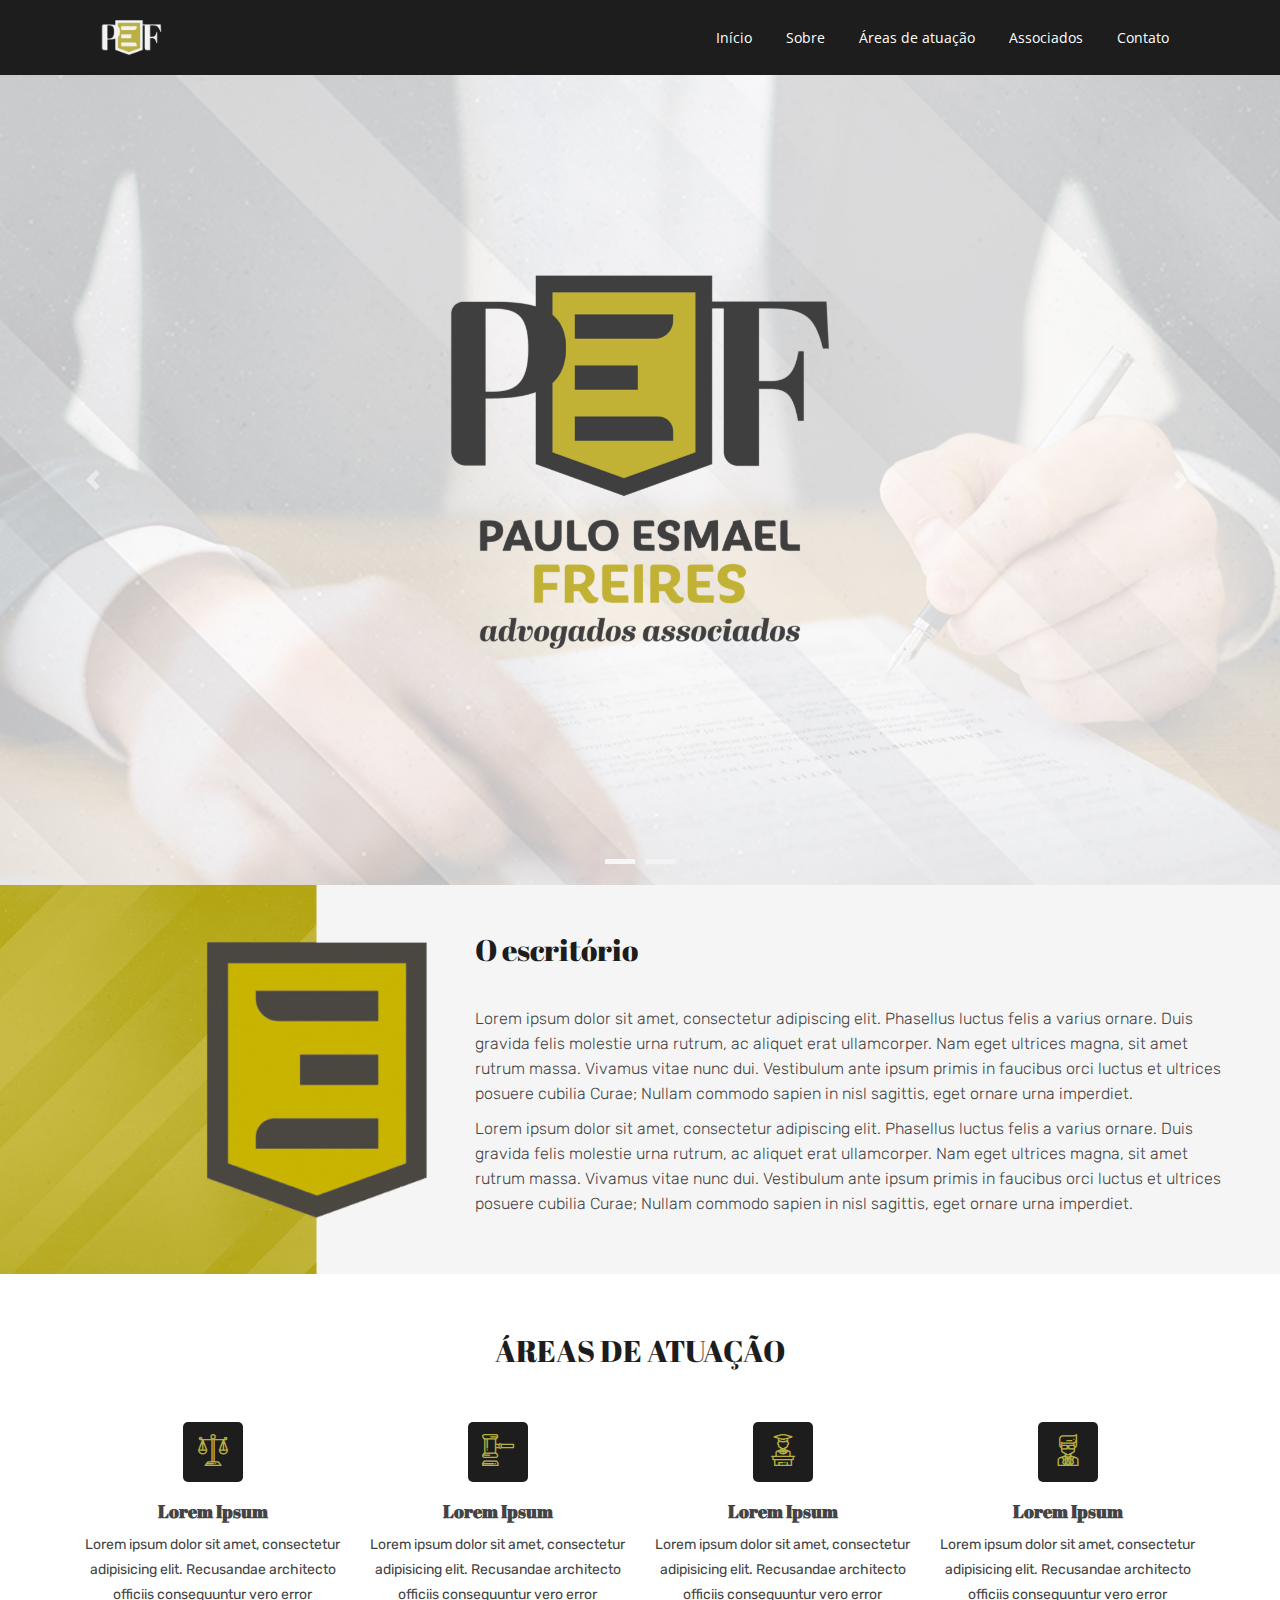
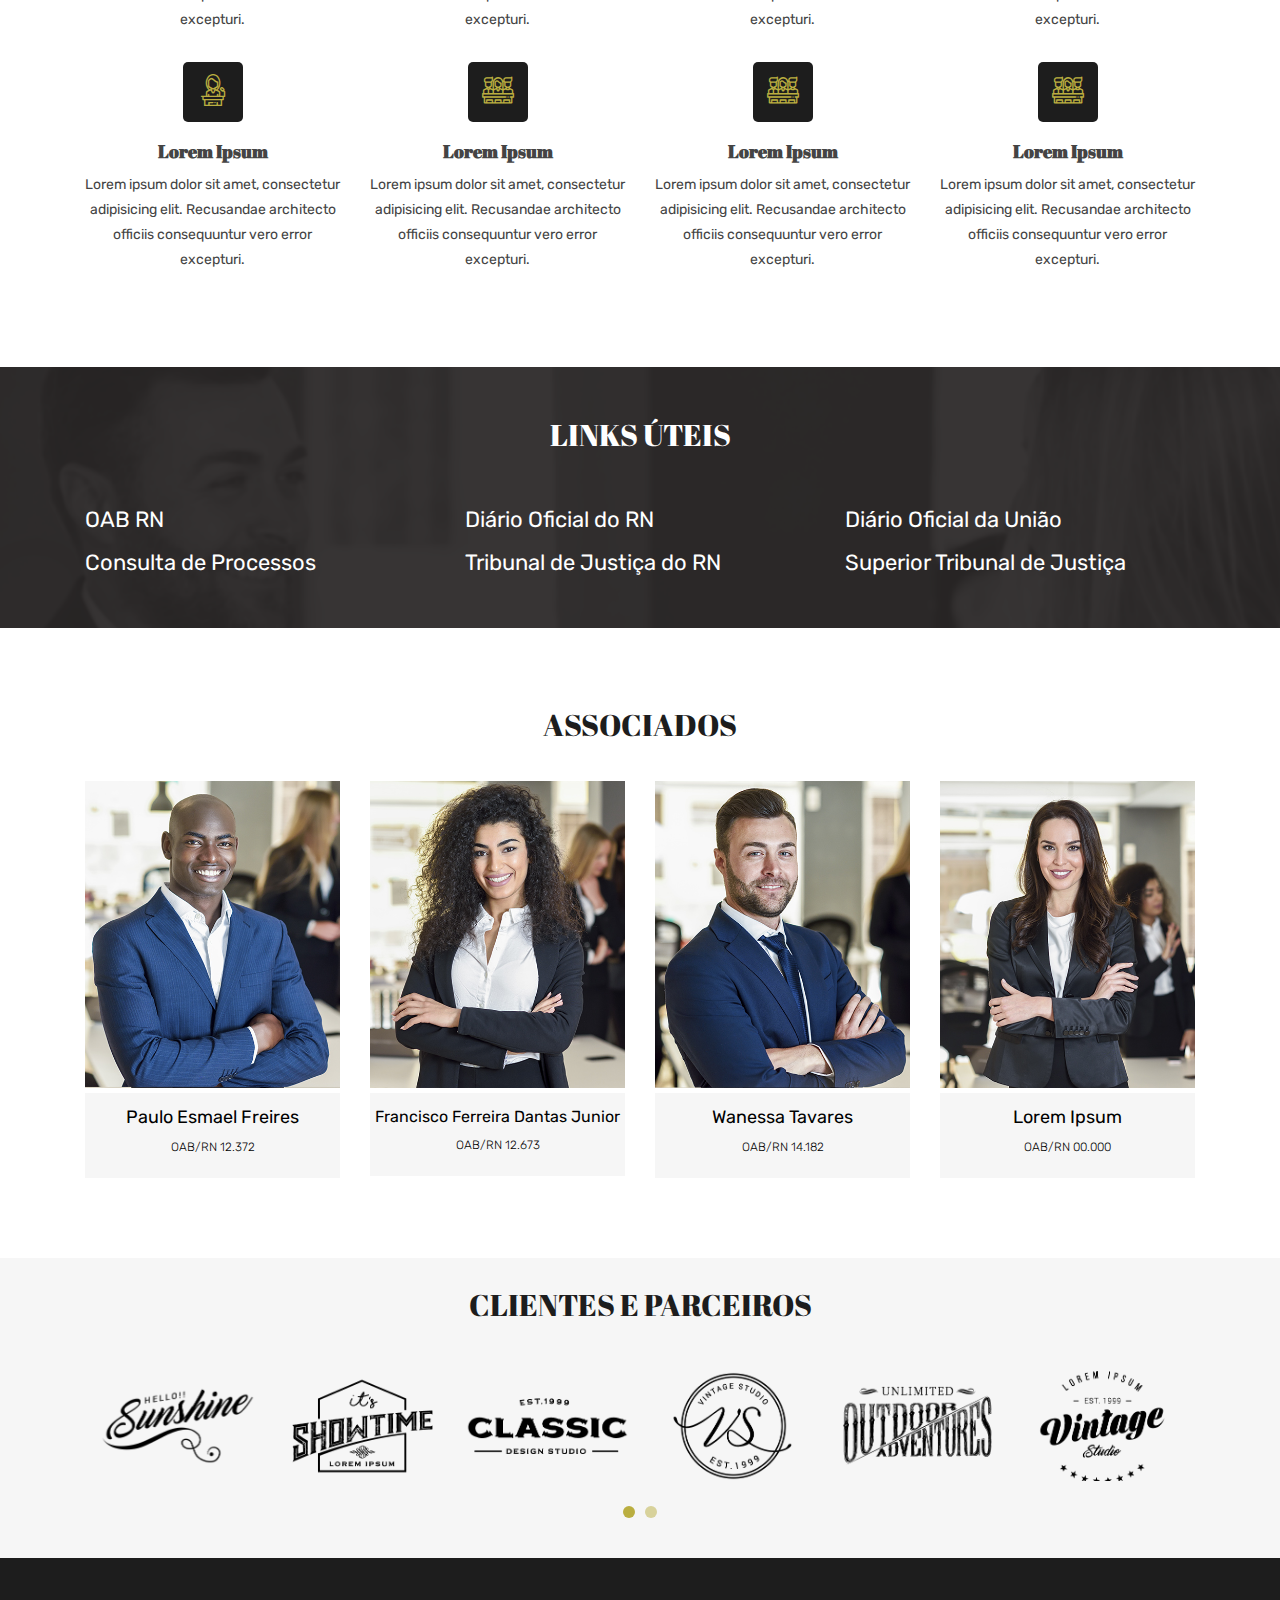
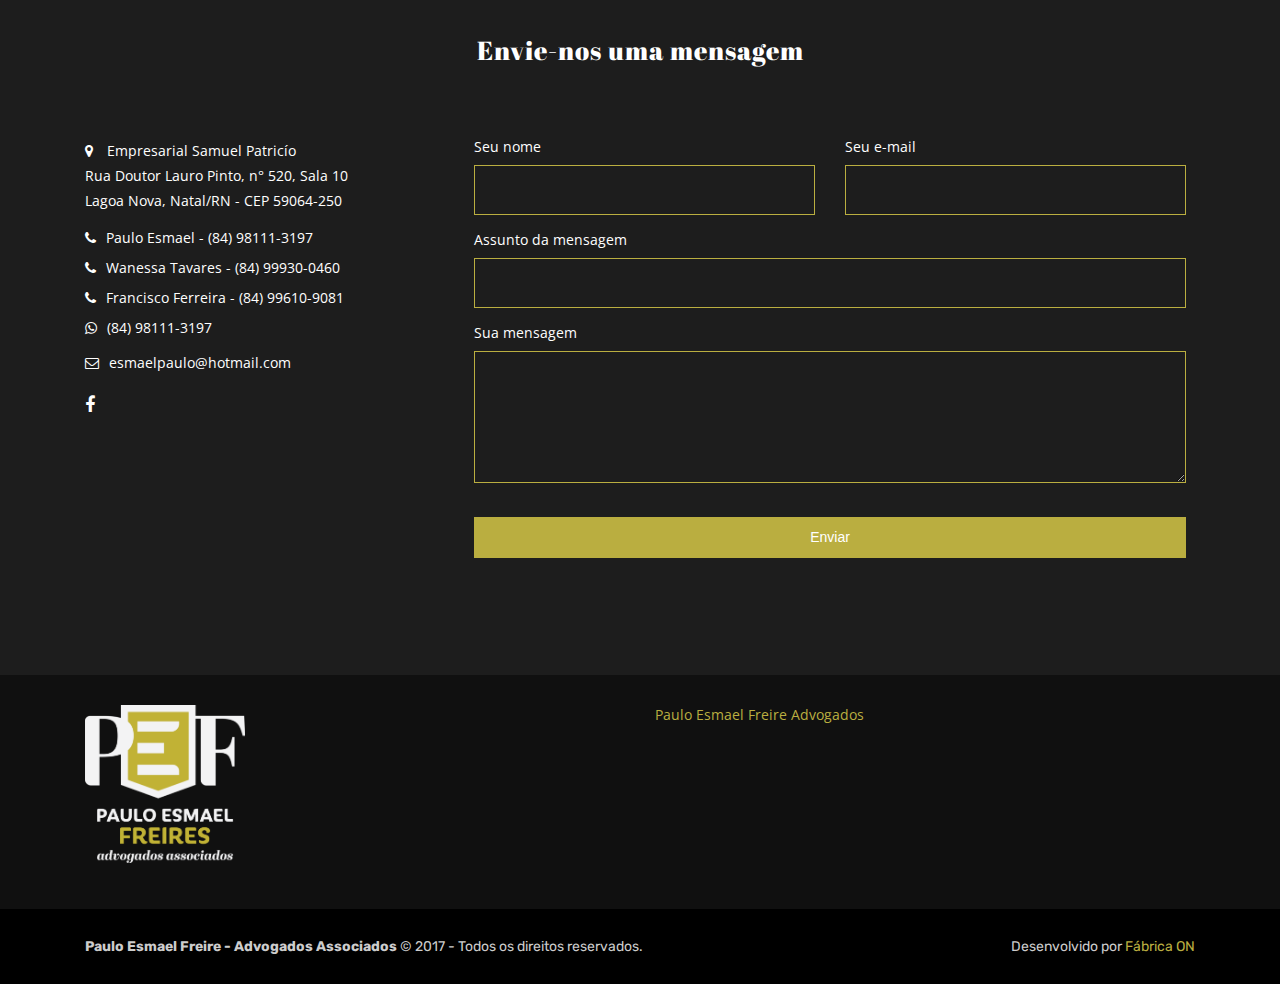
==== commit 7c692206: "tamanho logo footer" ====
--- a/index.html
+++ b/index.html
@@ -486,7 +486,7 @@
   <footer class="footer">
     <div class="container">
       <div class="row section">
-        <div class="footer-widget col-md-4">
+        <div class="footer-widget col-md-2">
           <img class="img-fluid pb-3" src="img/logo-white.png" alt="">
           <!-- <div class="social-footer">
             <a href="https://www.facebook.com/pauloesmaelfreiresadv/"><i class="fa fa-facebook icon-round"></i></a>
@@ -496,7 +496,7 @@
             <a href="#"><i class="fa fa-google-plus icon-round"></i></a>
           </div> -->
         </div>
-        <div class="footer-widget col-md-4 offset-4 float-right">
+        <div class="footer-widget col-md-6 offset-4 float-right">
 <div class="fb-page" data-href="https://www.facebook.com/pauloesmaelfreiresadv/" data-small-header="false" data-adapt-container-width="true" data-hide-cover="false" data-show-facepile="false"><blockquote cite="https://www.facebook.com/pauloesmaelfreiresadv/" class="fb-xfbml-parse-ignore"><a href="https://www.facebook.com/pauloesmaelfreiresadv/">Paulo Esmael Freire Advogados</a></blockquote></div>
         </div>
 
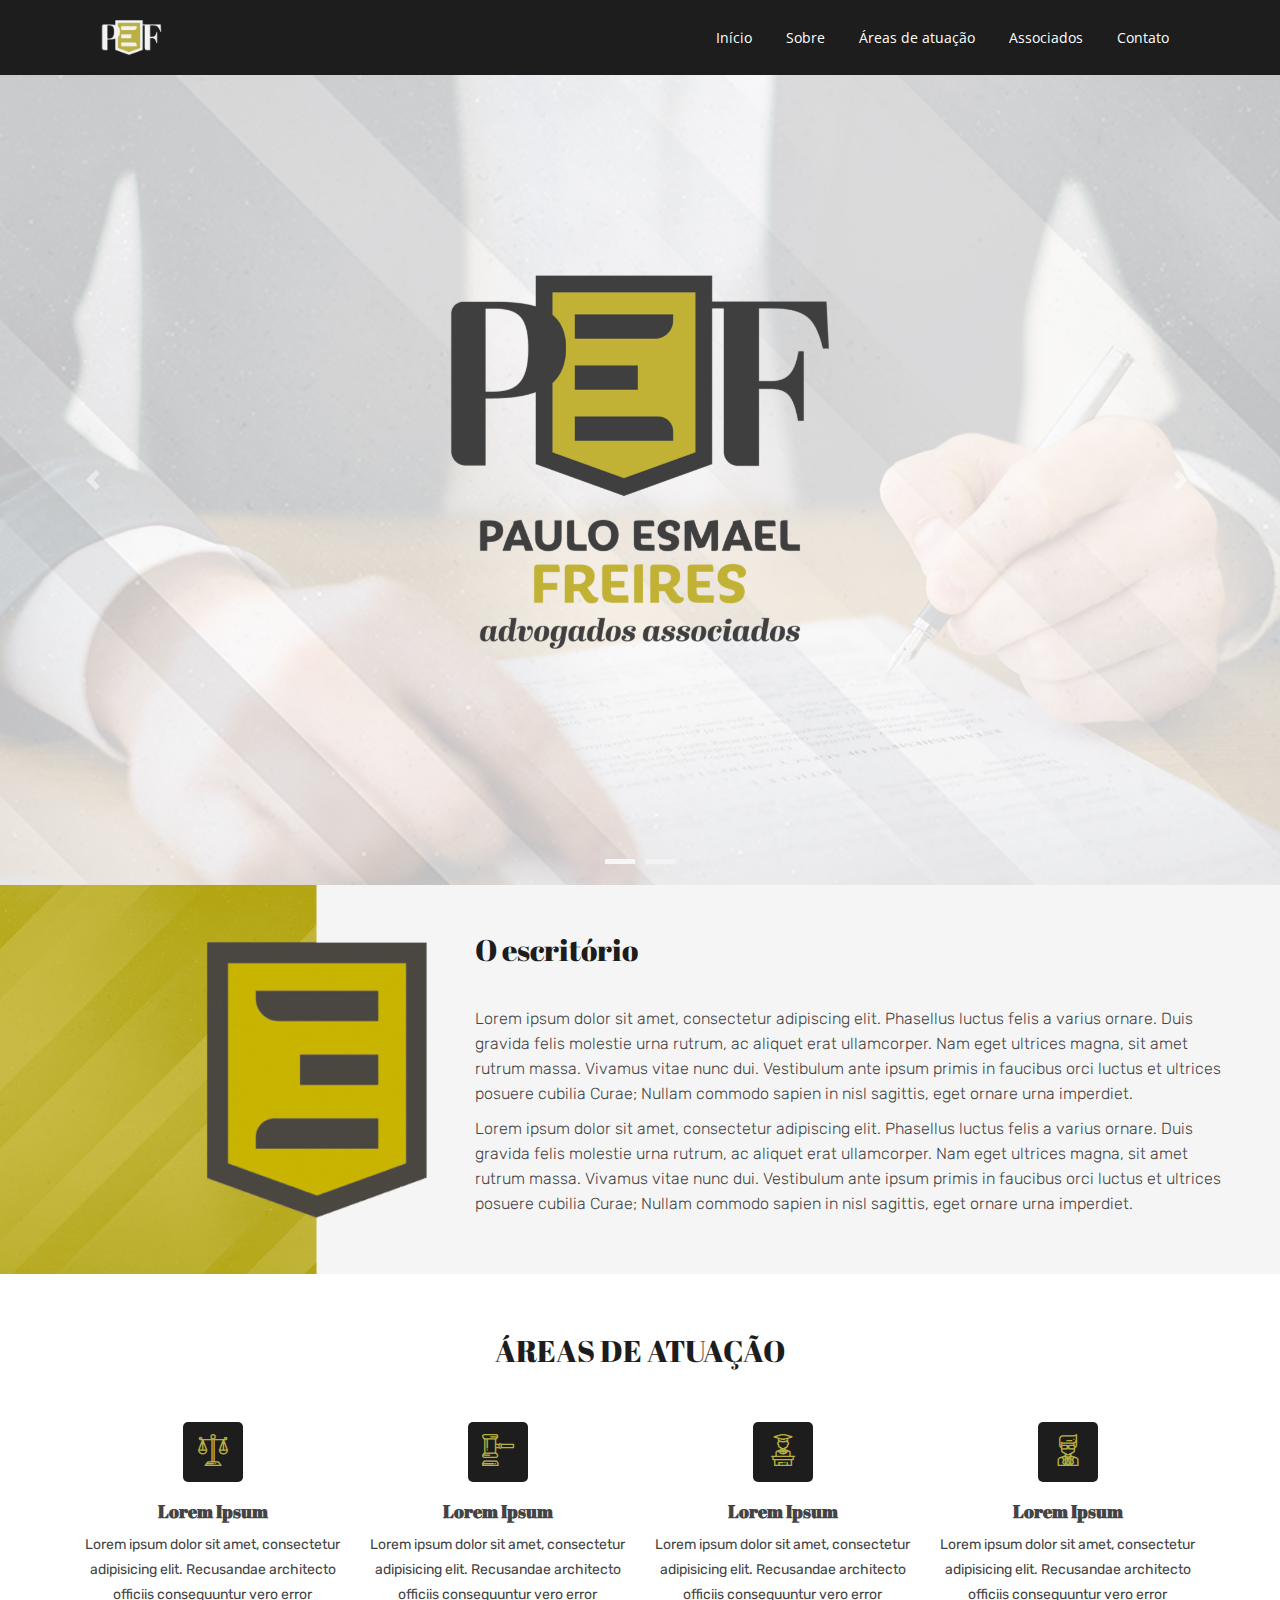
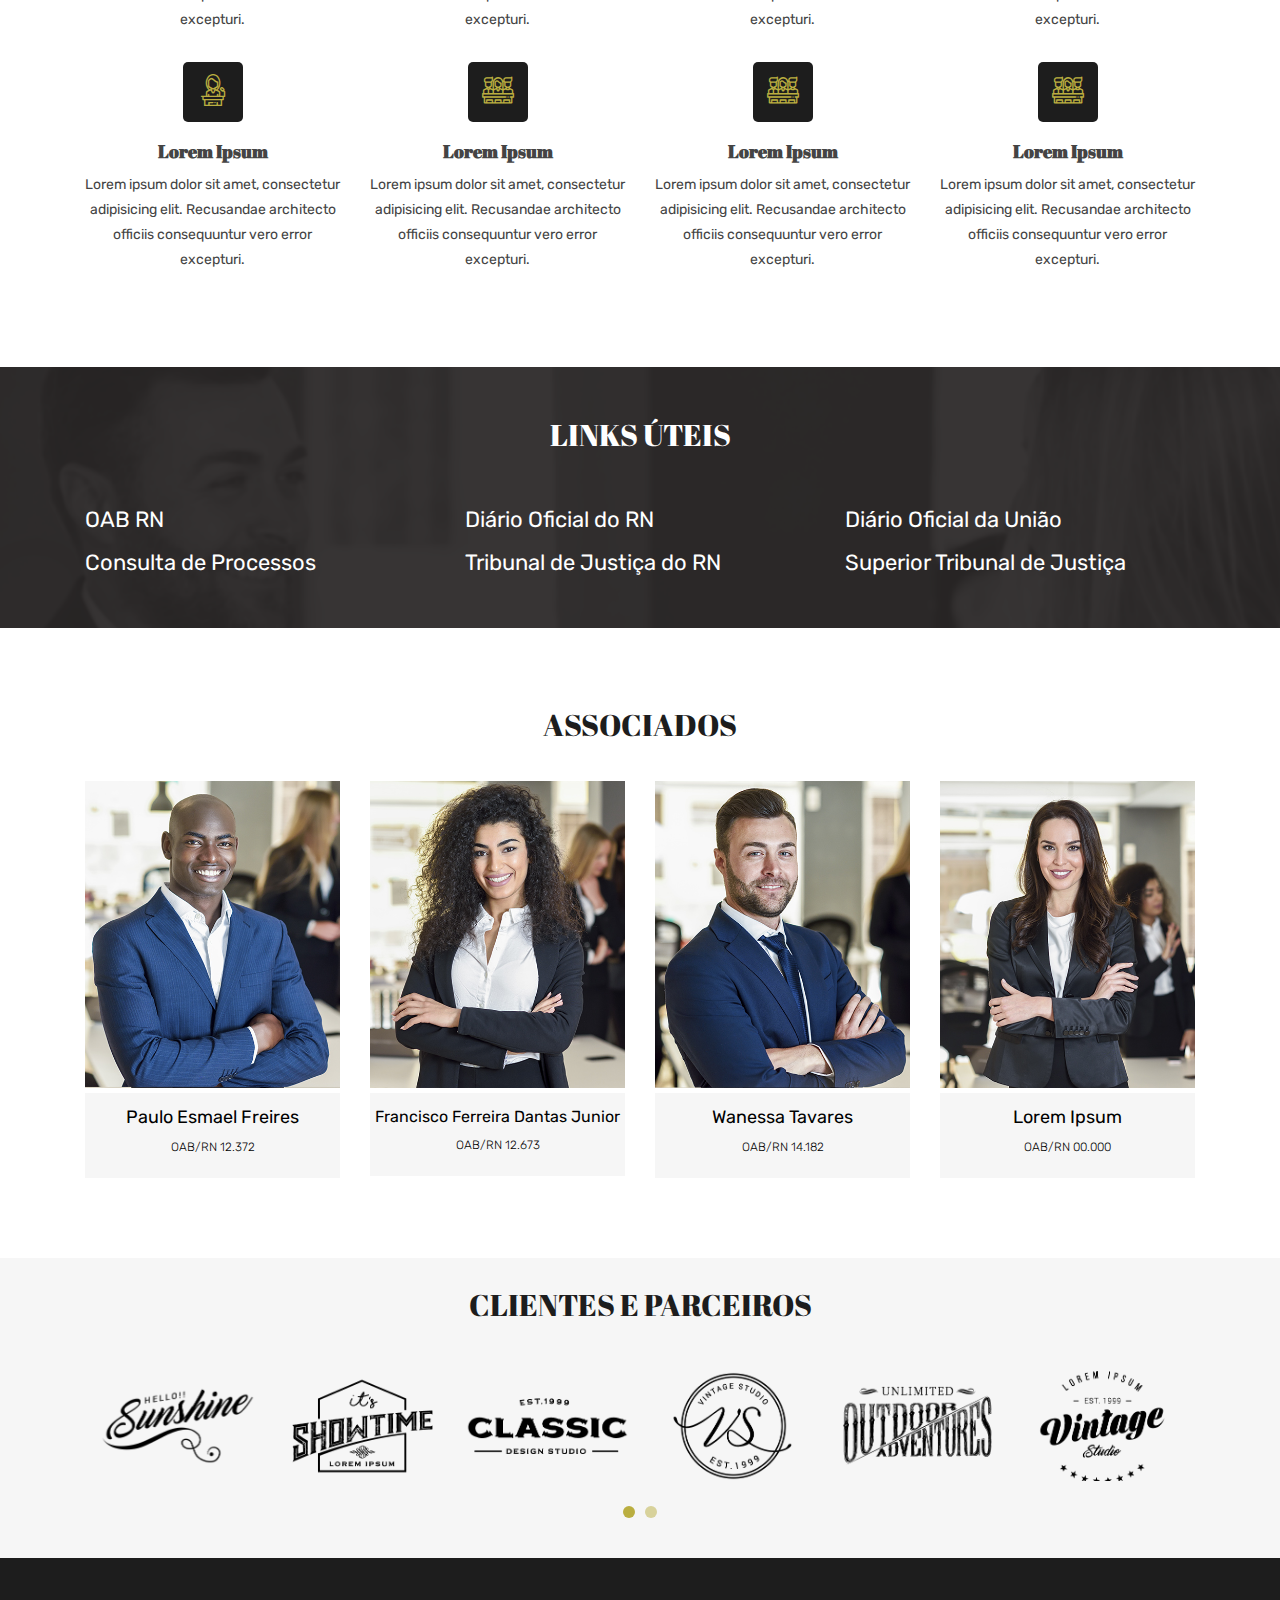
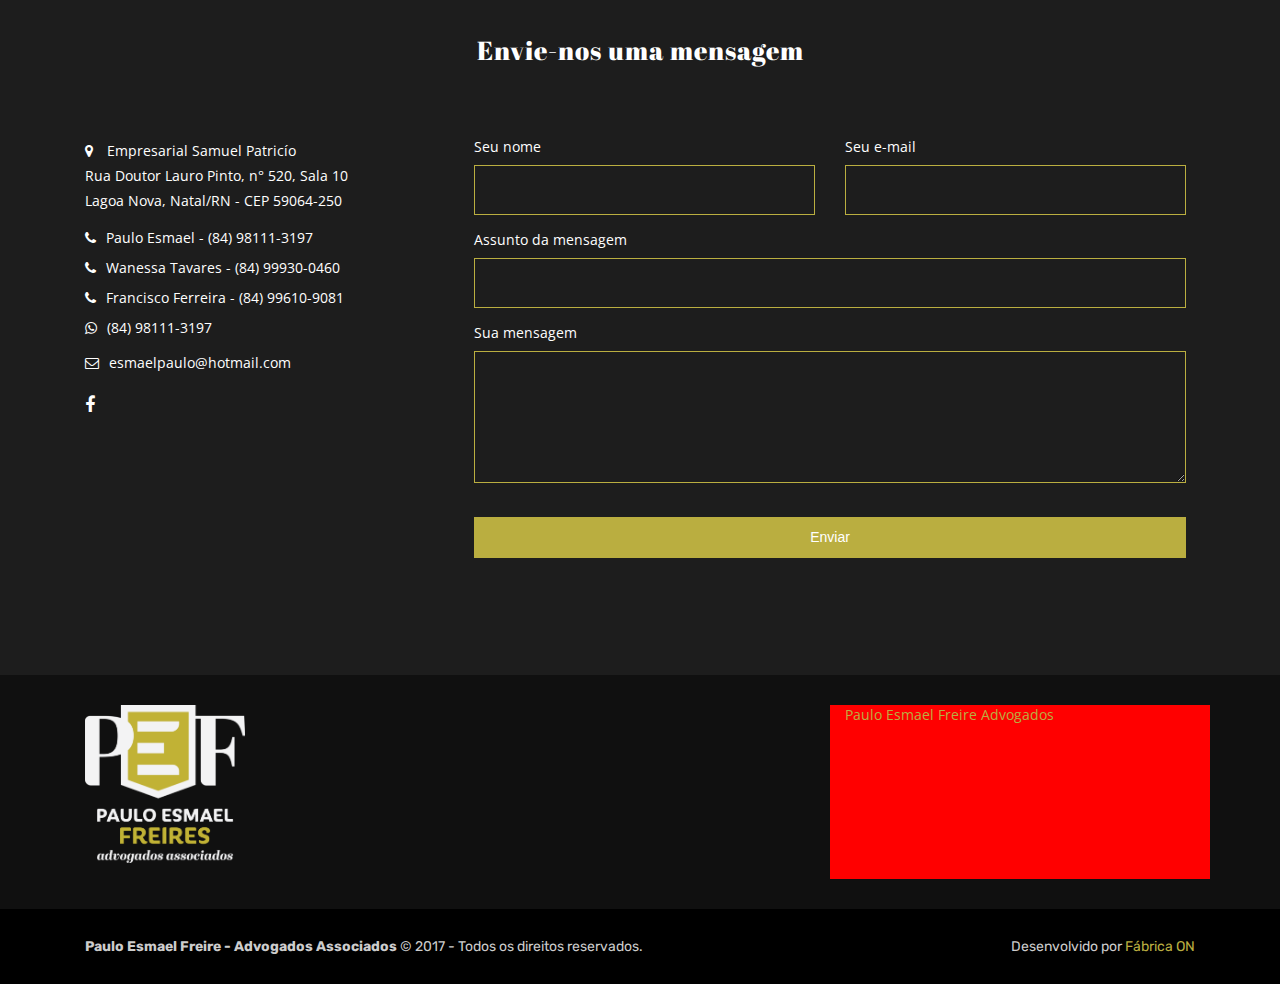
==== commit 5cee9f40: "flex box likebox footer" ====
--- a/index.html
+++ b/index.html
@@ -33,6 +33,9 @@
 </head>
 
 <body>
+  <!-- spinner load page-->
+  <div id="spinner">  </div>
+
   <!-- Header -->
   <nav class="navbar navbar-toggleable-sm navbar-light fixed-top bg-black">
     <div class="container">
@@ -486,7 +489,7 @@
   <footer class="footer">
     <div class="container">
       <div class="row section">
-        <div class="footer-widget col-md-2">
+        <div class="footer-widget col-sm-2">
           <img class="img-fluid pb-3" src="img/logo-white.png" alt="">
           <!-- <div class="social-footer">
             <a href="https://www.facebook.com/pauloesmaelfreiresadv/"><i class="fa fa-facebook icon-round"></i></a>
@@ -496,8 +499,8 @@
             <a href="#"><i class="fa fa-google-plus icon-round"></i></a>
           </div> -->
         </div>
-        <div class="footer-widget col-md-6 offset-4 float-right">
-<div class="fb-page" data-href="https://www.facebook.com/pauloesmaelfreiresadv/" data-small-header="false" data-adapt-container-width="true" data-hide-cover="false" data-show-facepile="false"><blockquote cite="https://www.facebook.com/pauloesmaelfreiresadv/" class="fb-xfbml-parse-ignore"><a href="https://www.facebook.com/pauloesmaelfreiresadv/">Paulo Esmael Freire Advogados</a></blockquote></div>
+        <div class="footer-widget col-md-4 ml-auto" style="background: red;">
+            <div class="fb-page" data-href="https://www.facebook.com/pauloesmaelfreiresadv/" data-small-header="false" data-adapt-container-width="true" data-hide-cover="false" data-show-facepile="false"><blockquote cite="https://www.facebook.com/pauloesmaelfreiresadv/" class="fb-xfbml-parse-ignore"><a href="https://www.facebook.com/pauloesmaelfreiresadv/">Paulo Esmael Freire Advogados</a></blockquote></div>
         </div>
 
       </div>
@@ -516,10 +519,14 @@
   <script src="js/tether.min.js"></script>
   <script src="js/bootstrap.min.js"></script>
   <script src="js/owl.carousel.min.js"></script>
-
   <script src="js/form-validator.min.js"></script>
   <script src="js/contact-form-script.js"></script>
   <script src="js/main.js"></script>
+  <script type="text/javascript">
+      $(window).on('load', function(){
+          $("#spinner").fadeOut("slow");
+      });
+  </script>
   <div id="fb-root">
   <script>
     (function(d, s, id) {
--- a/css/custom.css
+++ b/css/custom.css
@@ -88,6 +88,17 @@
 
 .service-box .service-content h4 a:hover {
     color: #baae40;
+}
+
+/* spinner load page */
+#spinner{
+    position: fixed;
+    left: 0px;
+    top: 0px;
+    width: 100%;
+    height: 100%;
+    z-index: 9999;
+    background: url(../img/Preloader_1.gif) 50% 50% no-repeat #fbfefc;
 }
 
 /*-------------------
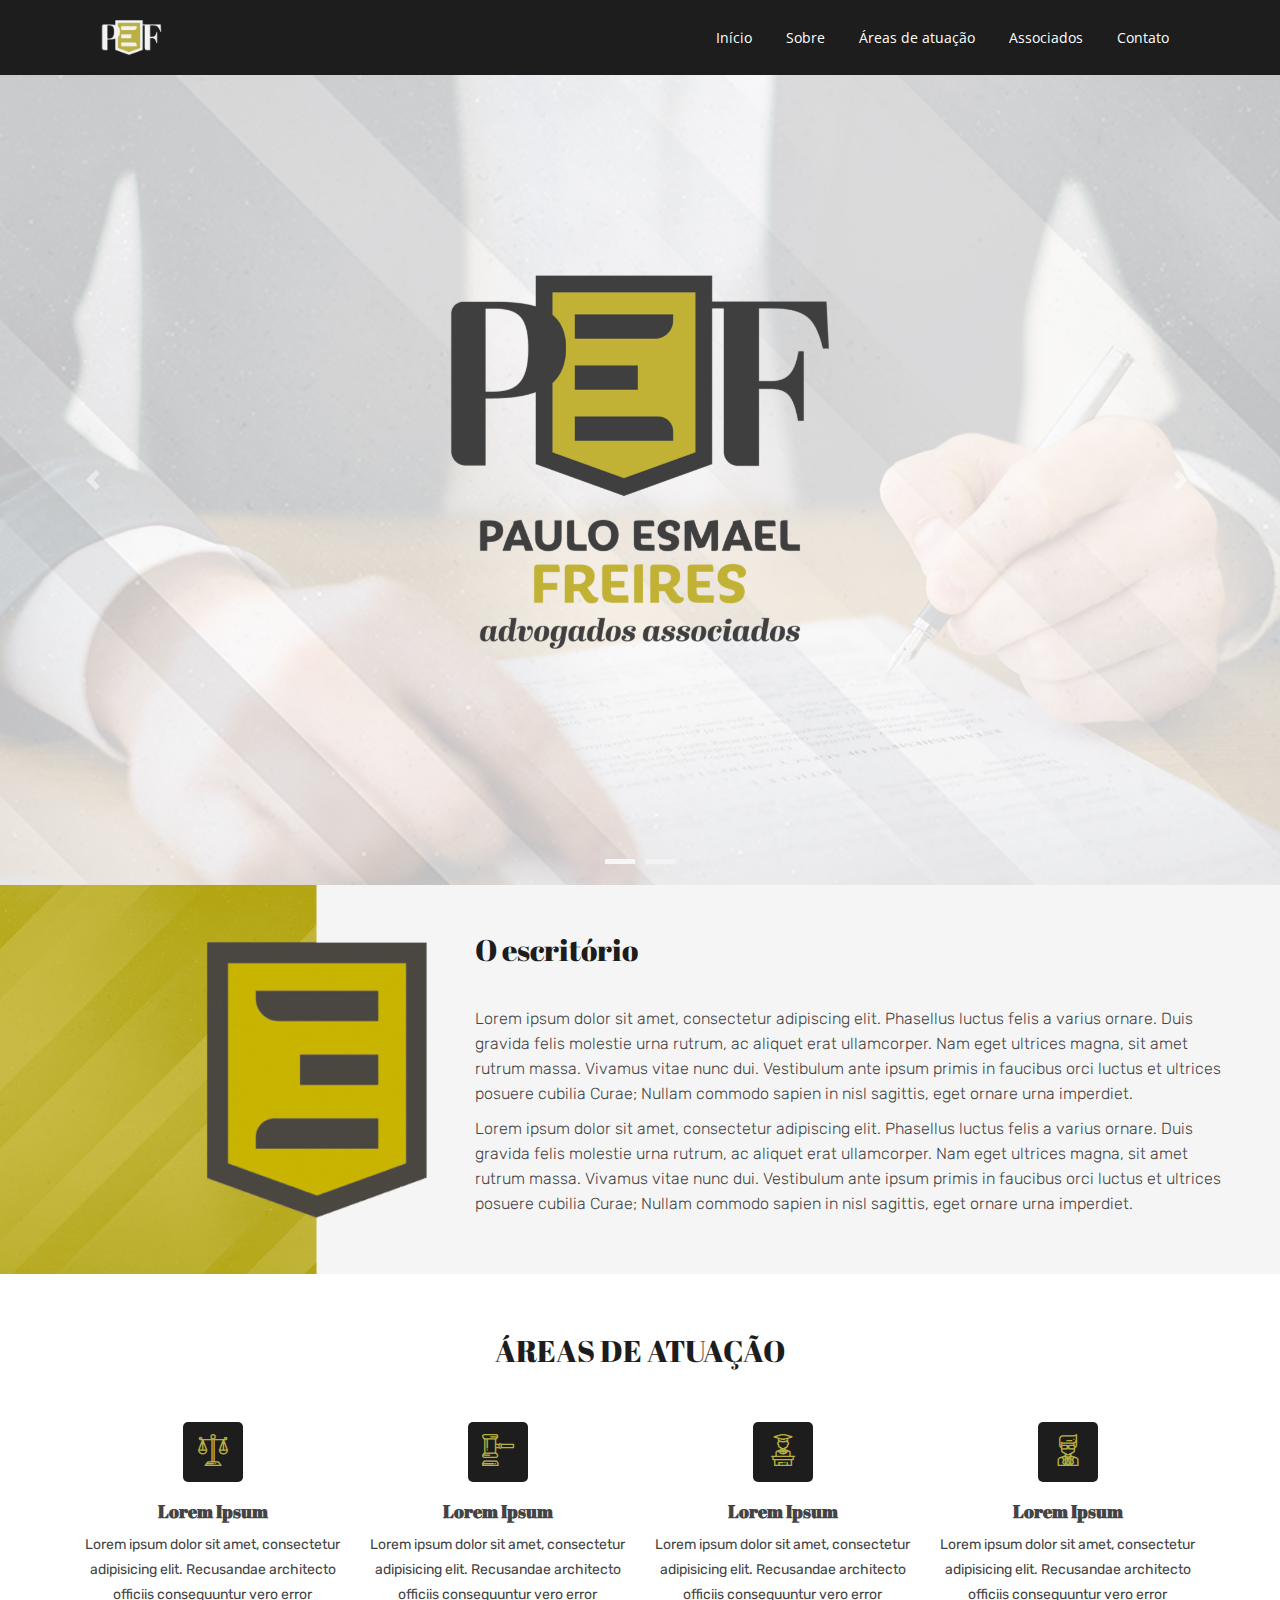
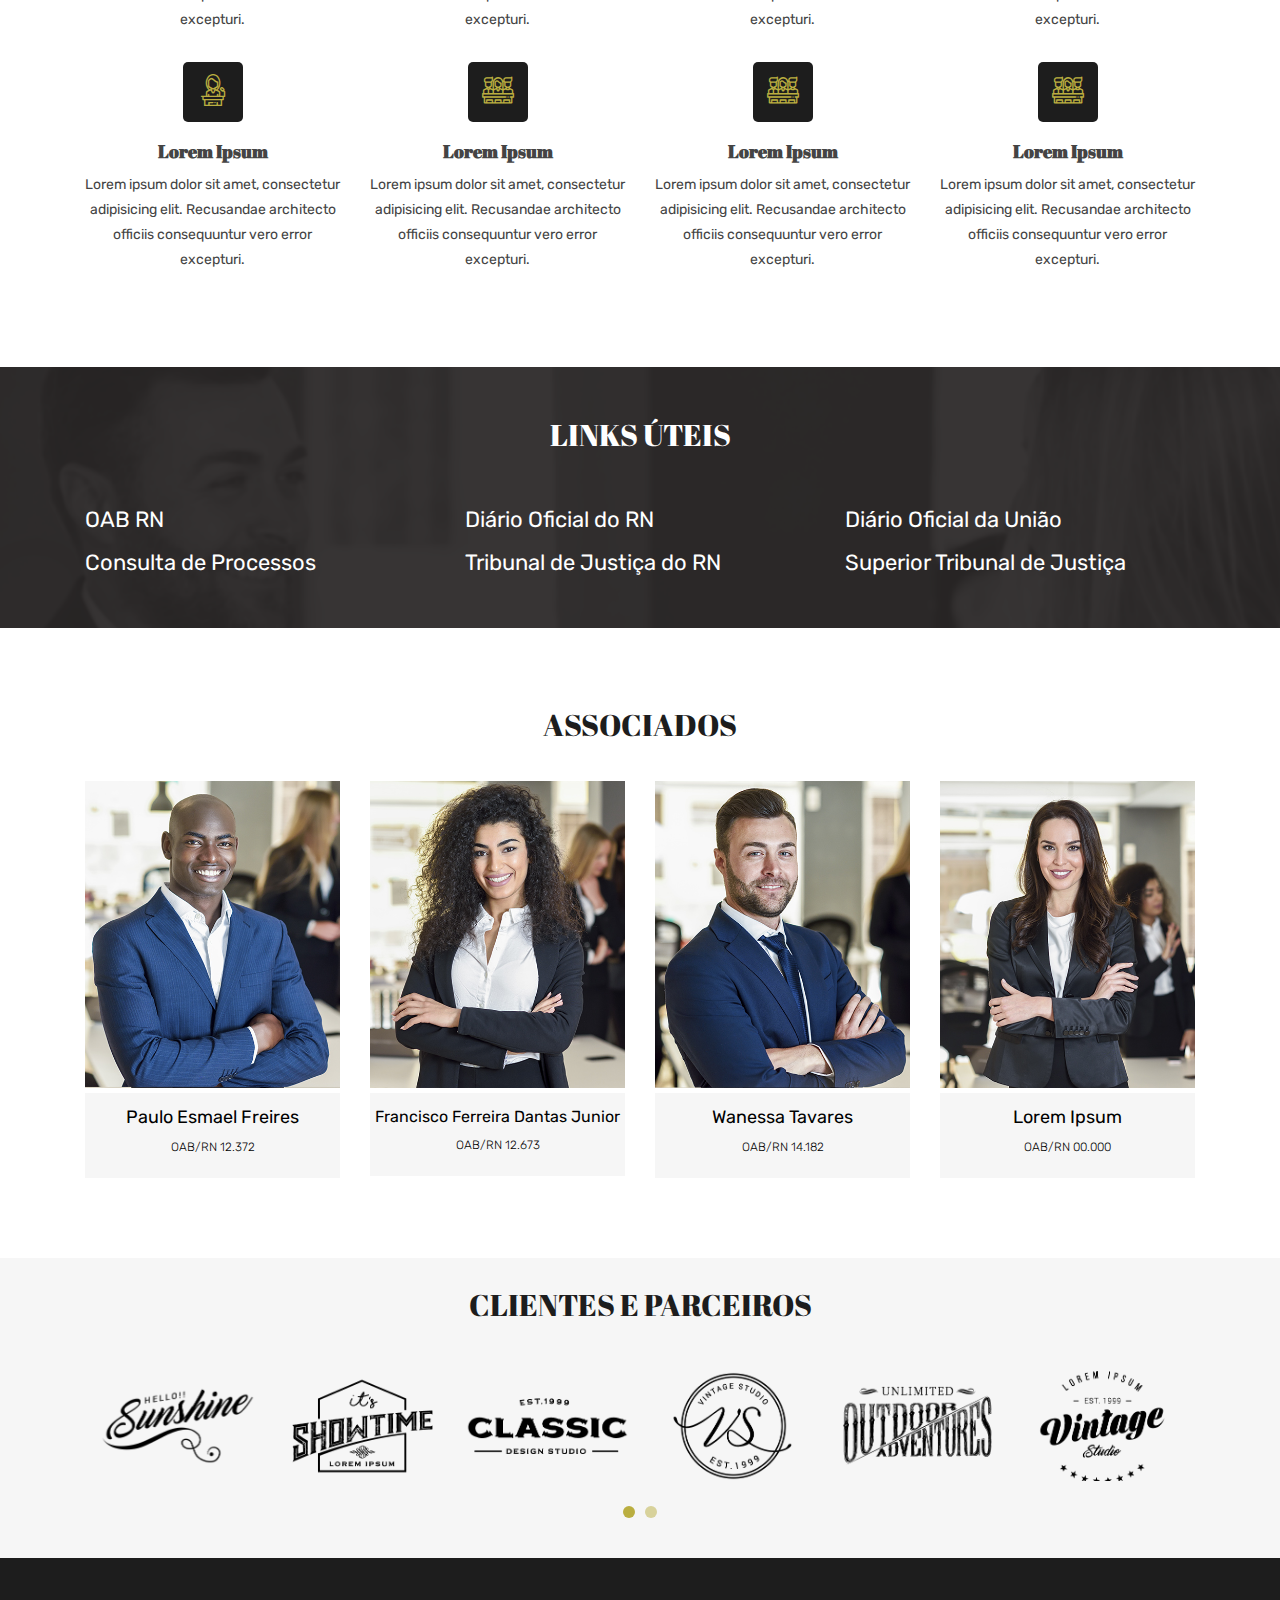
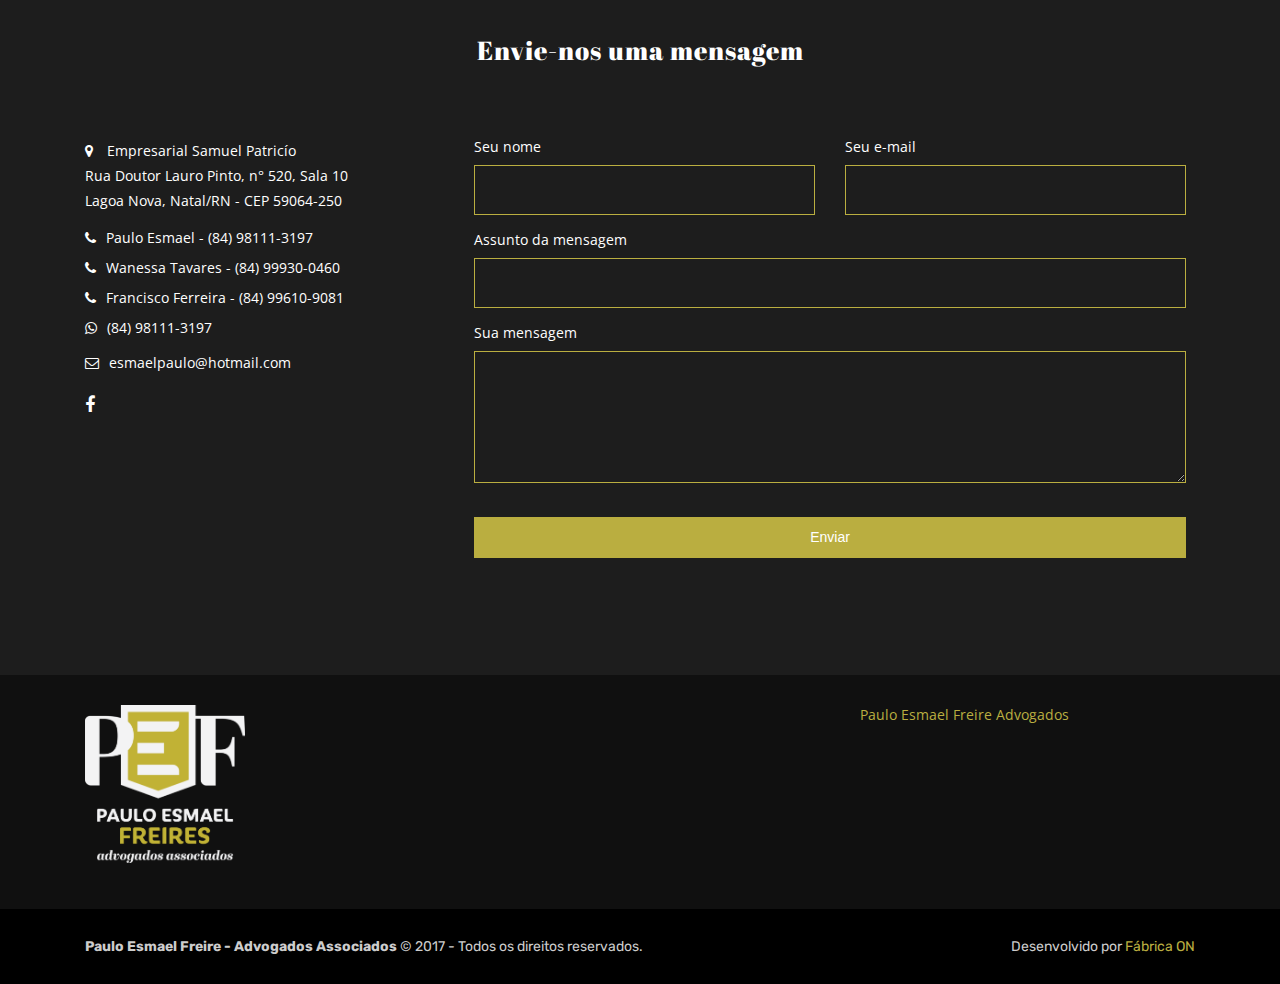
==== commit 36c0a0ab: "flex box likebox footer" ====
--- a/index.html
+++ b/index.html
@@ -499,8 +499,8 @@
             <a href="#"><i class="fa fa-google-plus icon-round"></i></a>
           </div> -->
         </div>
-        <div class="footer-widget col-md-4 ml-auto" style="background: red;">
-            <div class="fb-page" data-href="https://www.facebook.com/pauloesmaelfreiresadv/" data-small-header="false" data-adapt-container-width="true" data-hide-cover="false" data-show-facepile="false"><blockquote cite="https://www.facebook.com/pauloesmaelfreiresadv/" class="fb-xfbml-parse-ignore"><a href="https://www.facebook.com/pauloesmaelfreiresadv/">Paulo Esmael Freire Advogados</a></blockquote></div>
+        <div class="footer-widget col-md-4 ml-auto">
+            <div class="fb-page col-md-12" data-href="https://www.facebook.com/pauloesmaelfreiresadv/" data-small-header="false" data-adapt-container-width="true" data-hide-cover="false" data-show-facepile="false" data-width="100%"><blockquote cite="https://www.facebook.com/pauloesmaelfreiresadv/" class="fb-xfbml-parse-ignore"><a href="https://www.facebook.com/pauloesmaelfreiresadv/">Paulo Esmael Freire Advogados</a></blockquote></div>
         </div>
 
       </div>
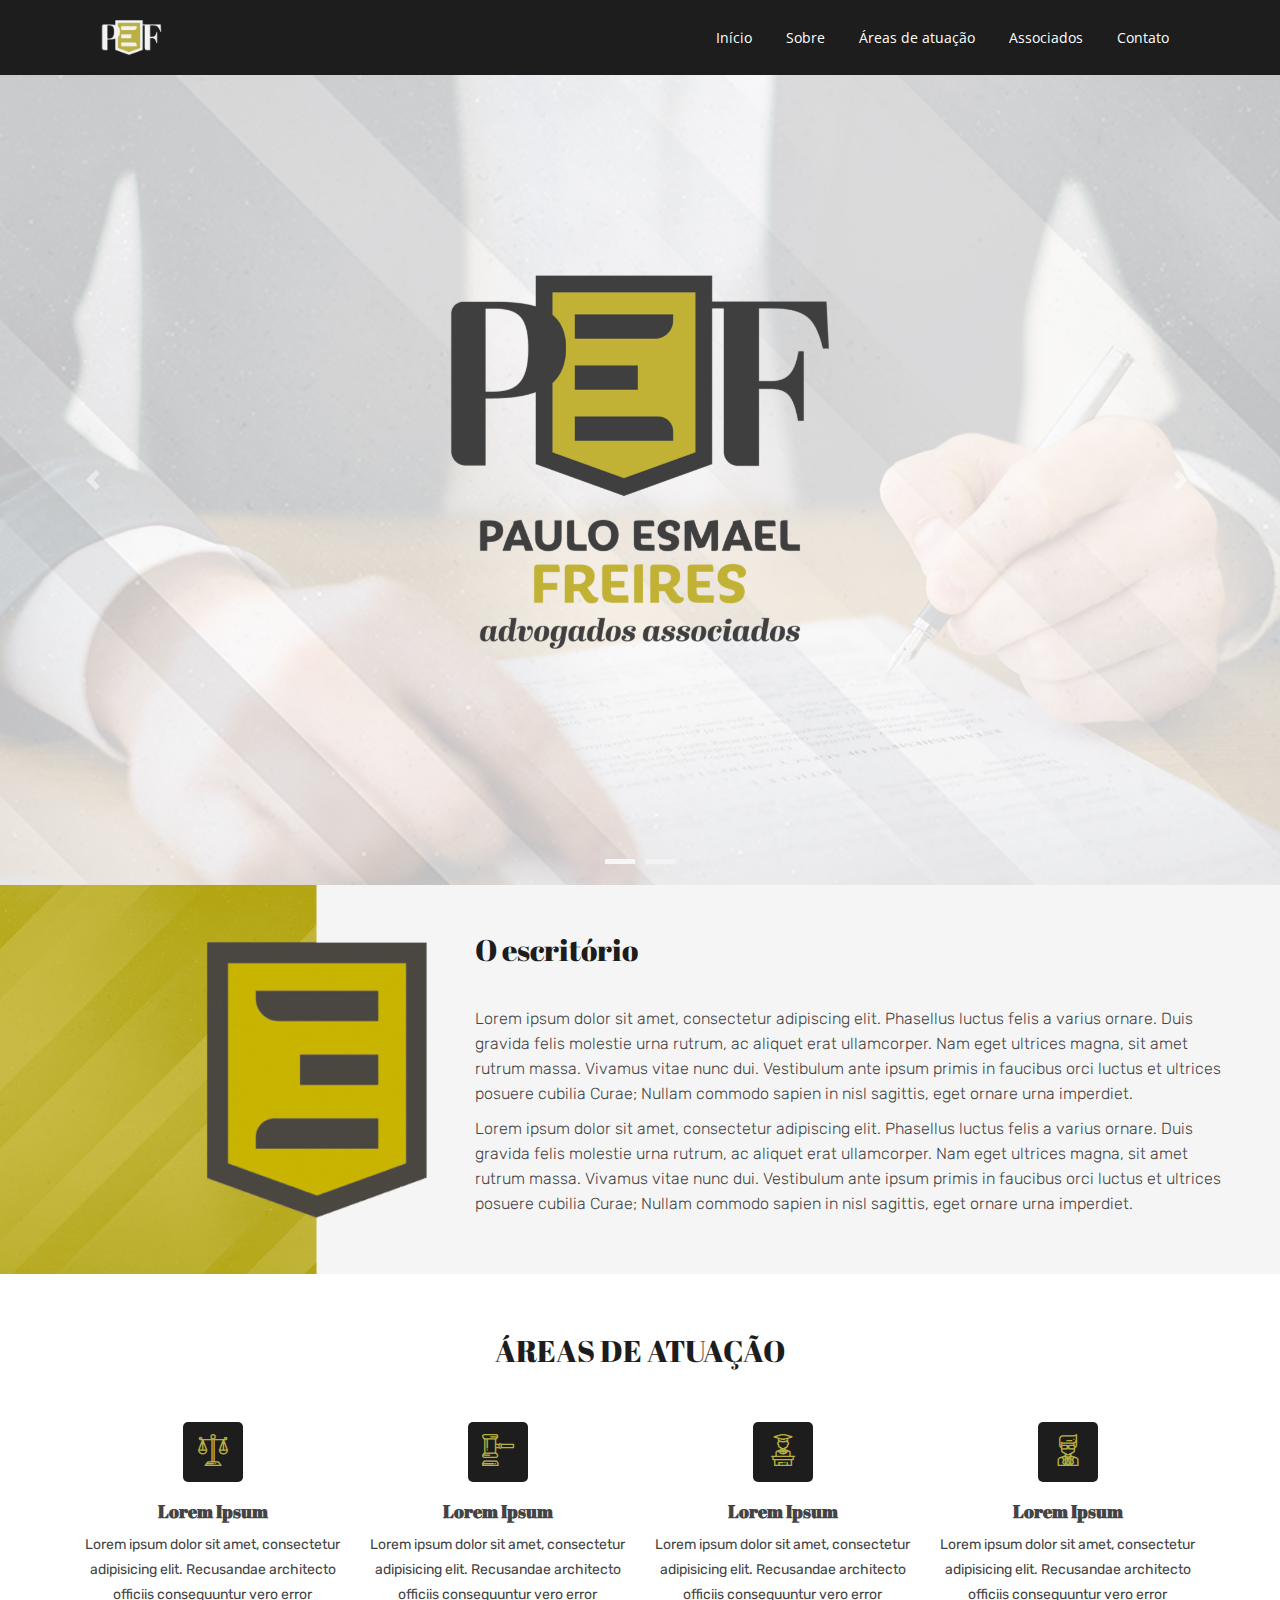
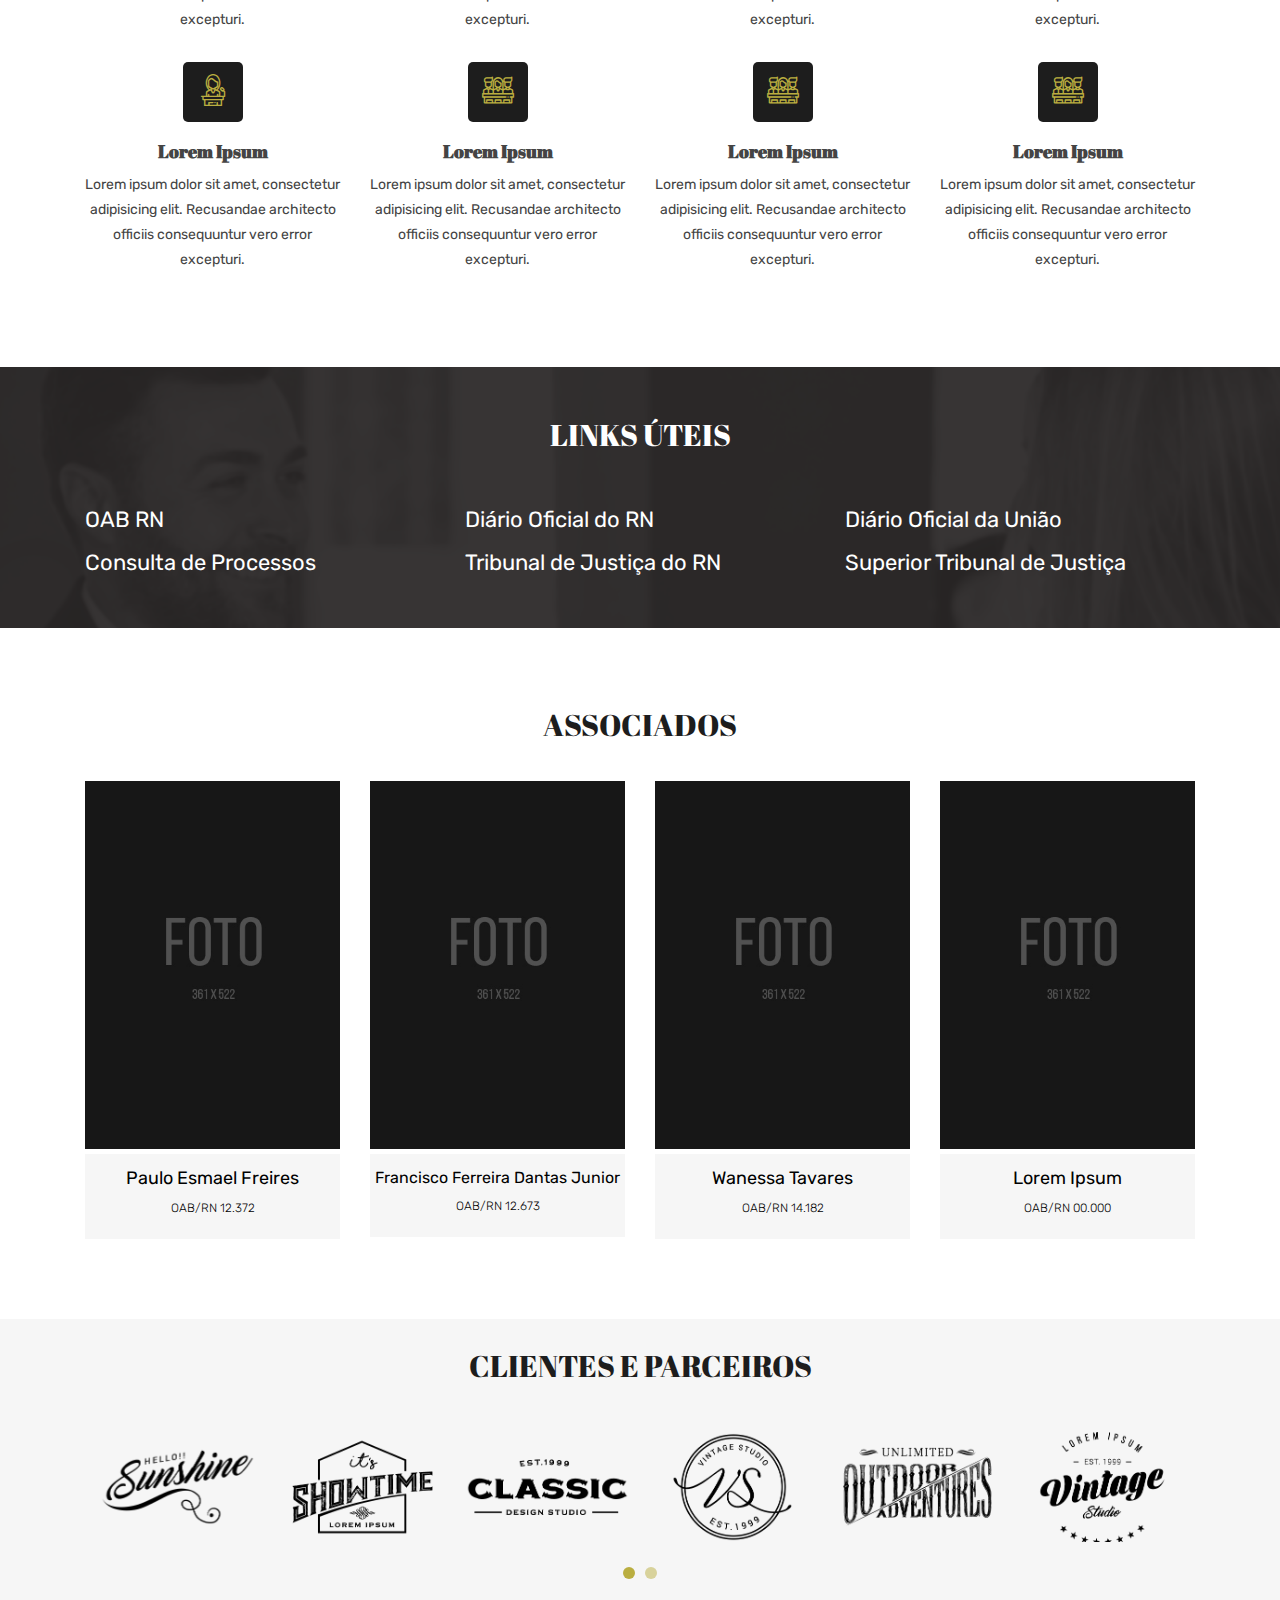
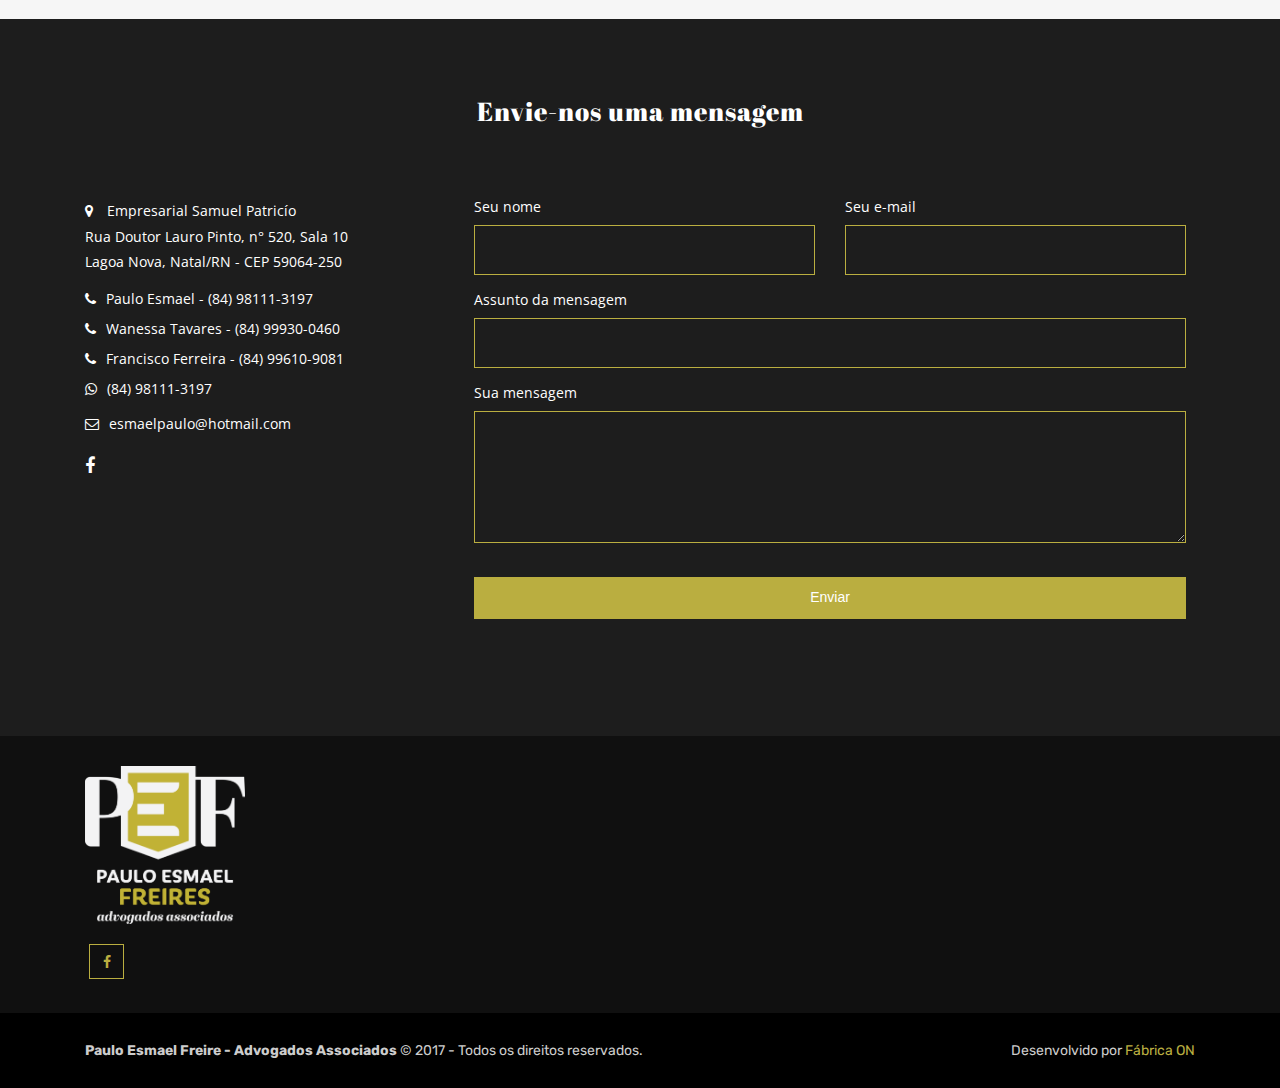
==== commit 66dfb79d: "imagens team e outros detalhes, remove likebox" ====
--- a/index.html
+++ b/index.html
@@ -275,7 +275,7 @@
         <div class="col-sm-6 col-md-3">
           <div class="team-item">
             <figure class="team-profile">
-              <img src="img/team/team-02.jpg" alt="">
+              <img src="img/team/team.jpg" alt="">
               <figcaption class="our-team">
                 <div class="details">
                   <p class="content-white">Lorem Ipsum is simply dummy text of the printing and typesetting industry.</p>
@@ -303,7 +303,7 @@
         <div class="col-sm-6 col-md-3">
           <div class="team-item">
             <figure class="team-profile">
-              <img src="img/team/team-03.jpg" alt="">
+              <img src="img/team/team.jpg" alt="">
               <figcaption class="our-team">
                 <div class="details">
                   <p class="content-white">Lorem Ipsum is simply dummy text of the printing and typesetting industry.</p>
@@ -330,7 +330,7 @@
         <div class="col-sm-6 col-md-3">
           <div class="team-item">
             <figure class="team-profile">
-              <img src="img/team/team-01.jpg" alt="">
+              <img src="img/team/team.jpg" alt="">
               <figcaption class="our-team">
                 <div class="details">
                   <p class="content-white">Lorem Ipsum is simply dummy text of the printing and typesetting industry.</p>
@@ -357,7 +357,7 @@
         <div class="col-sm-6 col-md-3">
           <div class="team-item">
             <figure class="team-profile">
-              <img src="img/team/team-04.jpg" alt="">
+              <img src="img/team/team.jpg" alt="">
               <figcaption class="our-team">
                 <div class="details">
                   <p class="content-white">Lorem Ipsum is simply dummy text of the printing and typesetting industry.</p>
@@ -491,17 +491,17 @@
       <div class="row section">
         <div class="footer-widget col-sm-2">
           <img class="img-fluid pb-3" src="img/logo-white.png" alt="">
-          <!-- <div class="social-footer">
+          <div class="social-footer">
             <a href="https://www.facebook.com/pauloesmaelfreiresadv/"><i class="fa fa-facebook icon-round"></i></a>
-            <a href="#"><i class="fa fa-twitter icon-round"></i></a>
+            <!-- <a href="#"><i class="fa fa-twitter icon-round"></i></a>
             <a href="#"><i class="fa fa-instagram icon-round"></i></a>
             <a href="#"><i class="fa fa-linkedin icon-round"></i></a>
-            <a href="#"><i class="fa fa-google-plus icon-round"></i></a>
-          </div> -->
-        </div>
-        <div class="footer-widget col-md-4 ml-auto">
-            <div class="fb-page col-md-12" data-href="https://www.facebook.com/pauloesmaelfreiresadv/" data-small-header="false" data-adapt-container-width="true" data-hide-cover="false" data-show-facepile="false" data-width="100%"><blockquote cite="https://www.facebook.com/pauloesmaelfreiresadv/" class="fb-xfbml-parse-ignore"><a href="https://www.facebook.com/pauloesmaelfreiresadv/">Paulo Esmael Freire Advogados</a></blockquote></div>
-        </div>
+            <a href="#"><i class="fa fa-google-plus icon-round"></i></a> -->
+          </div>
+        </div>
+        <!-- <div class="footer-widget col-md-4 ml-auto">
+            <div class="fb-page col-md-12" data-href="https://www.facebook.com/pauloesmaelfreiresadv/" data-small-header="false" data-adapt-container-width="true" data-hide-cover="false" data-show-facepile="false"><blockquote cite="https://www.facebook.com/pauloesmaelfreiresadv/" class="fb-xfbml-parse-ignore"><a href="https://www.facebook.com/pauloesmaelfreiresadv/">Paulo Esmael Freire Advogados</a></blockquote></div>
+        </div> -->
 
       </div>
     </div>
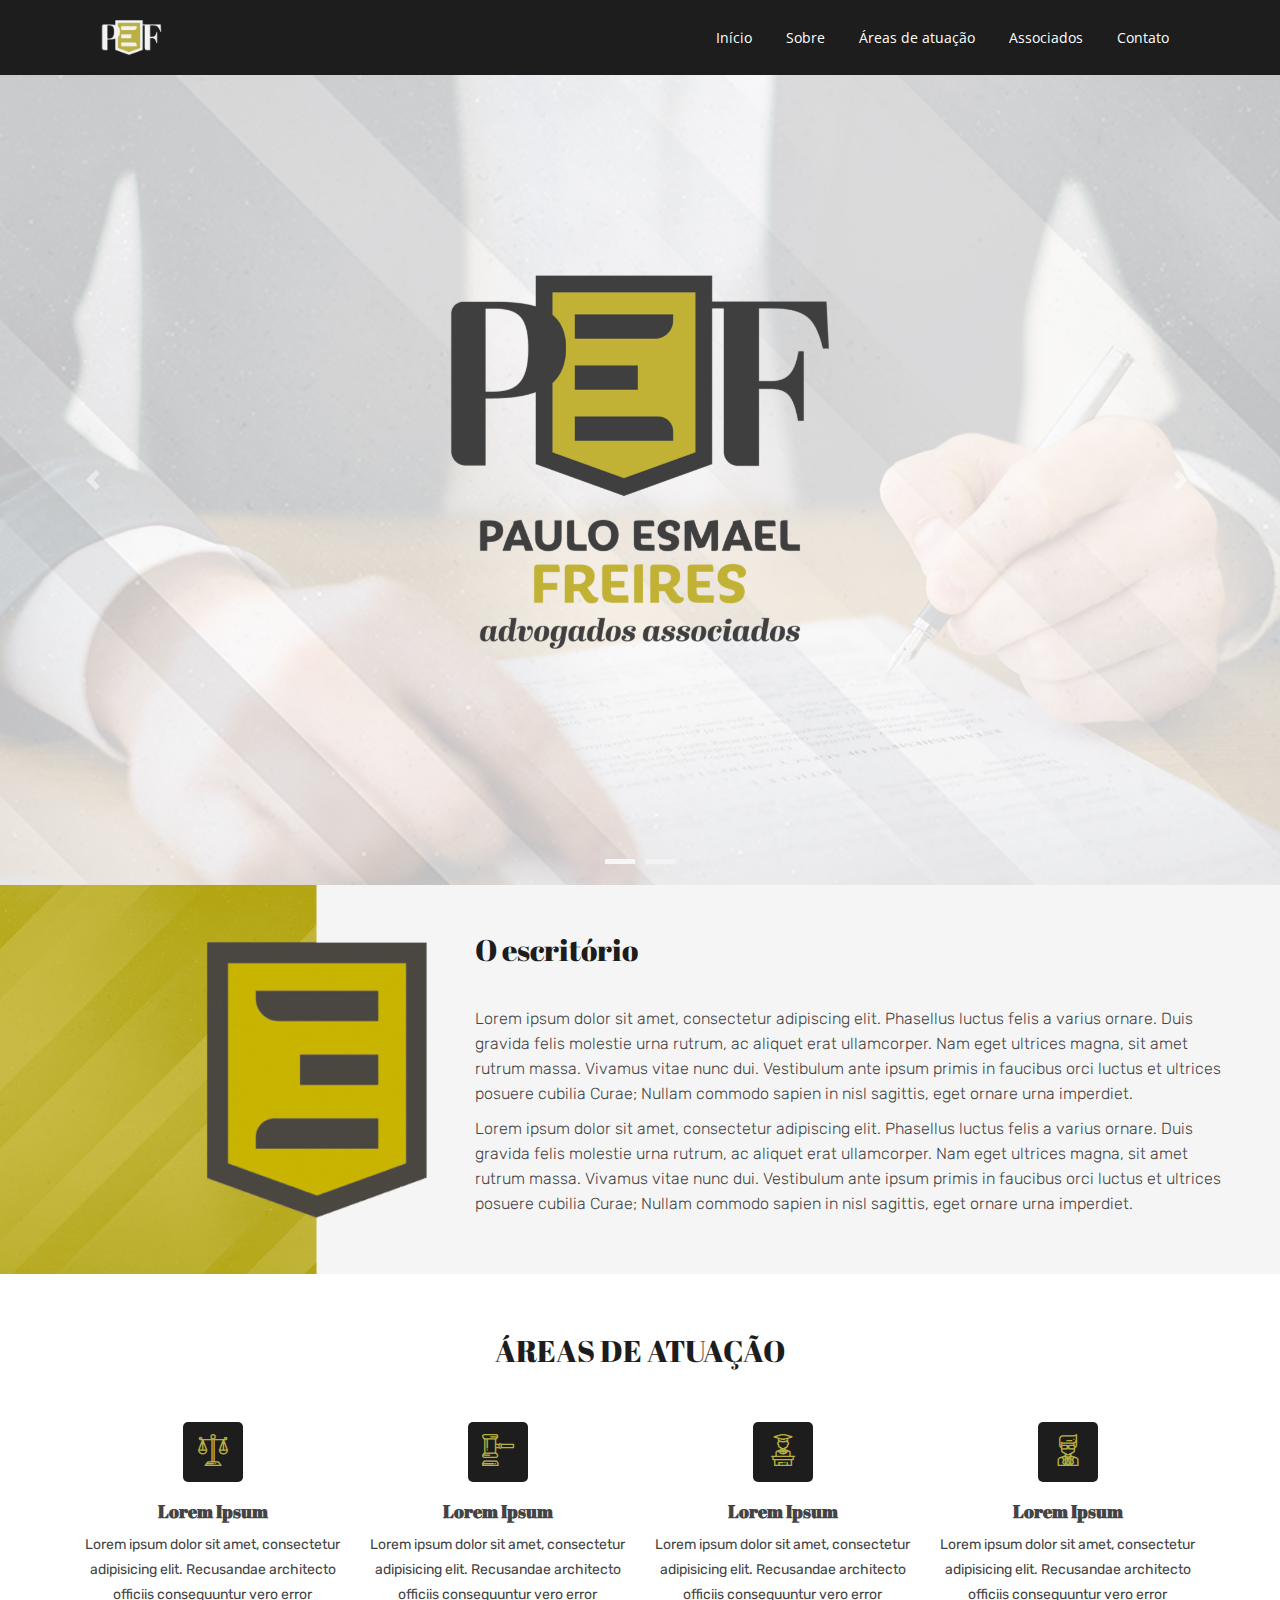
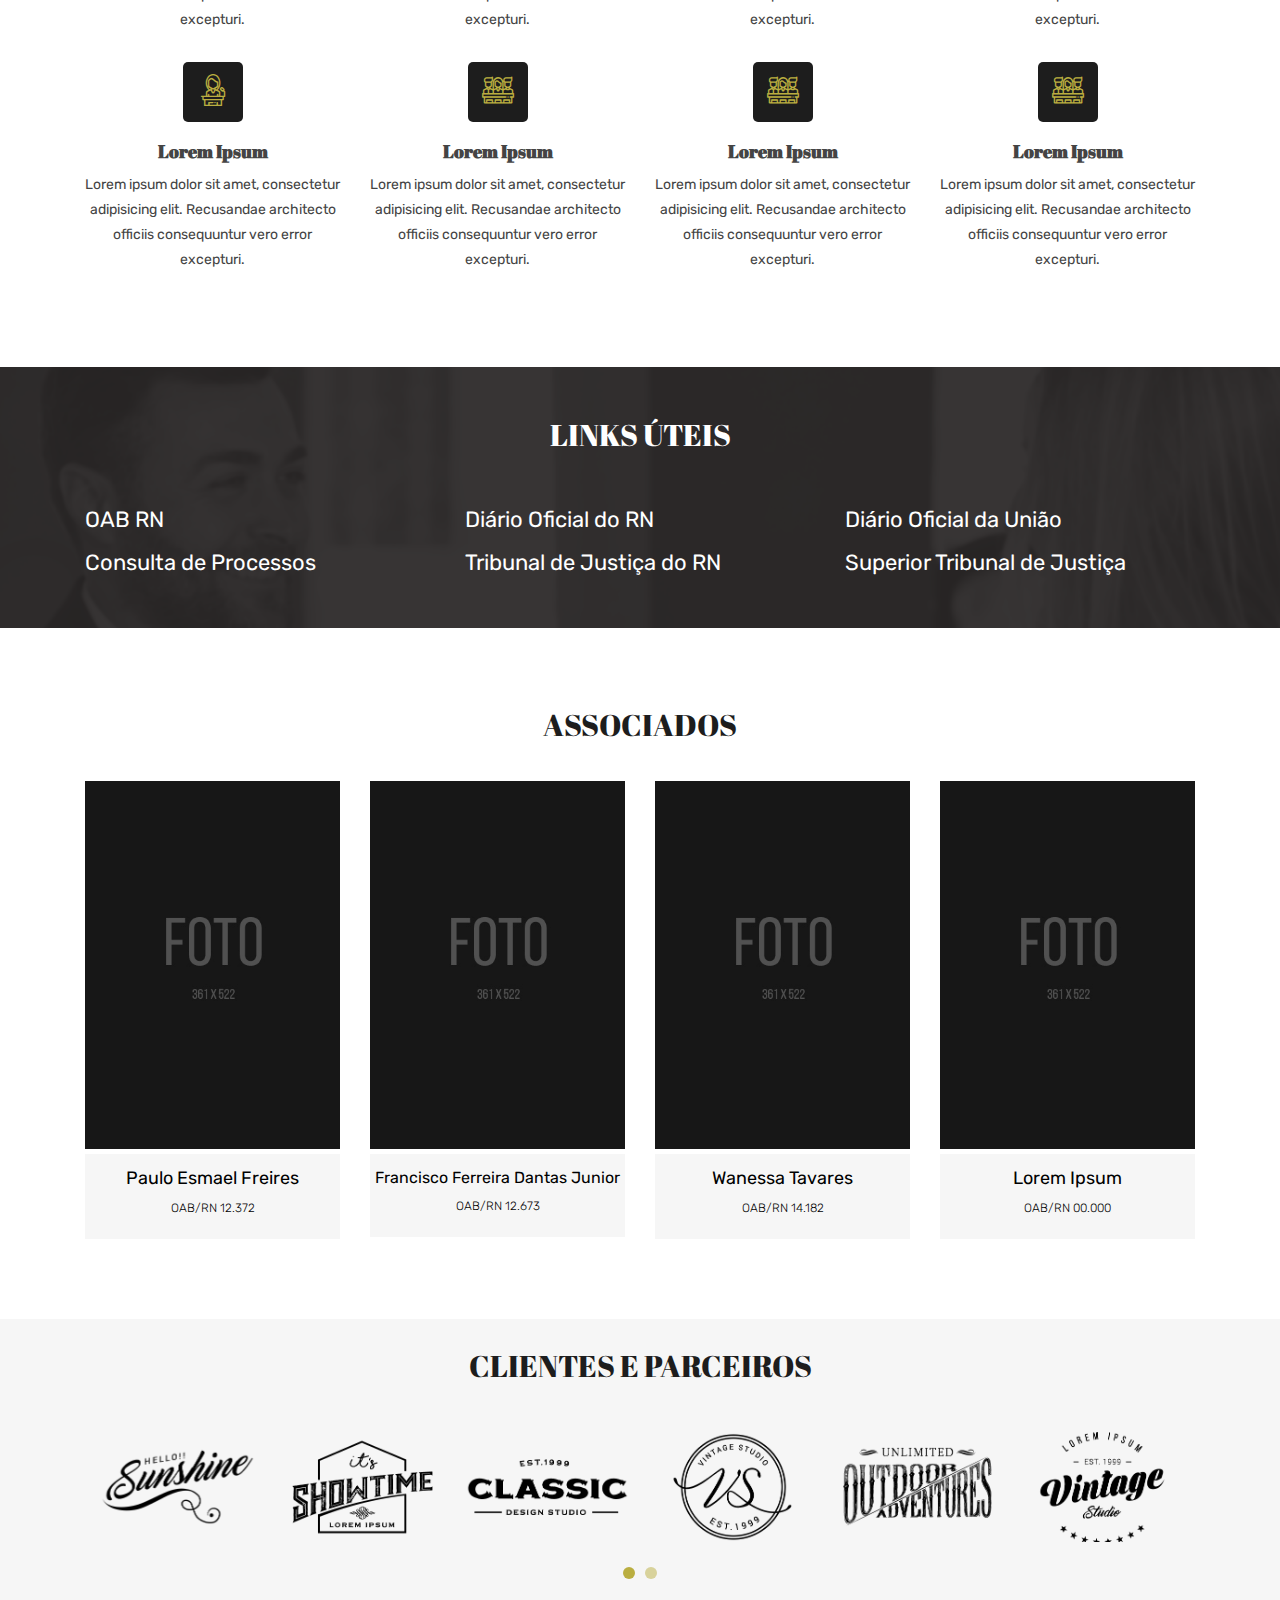
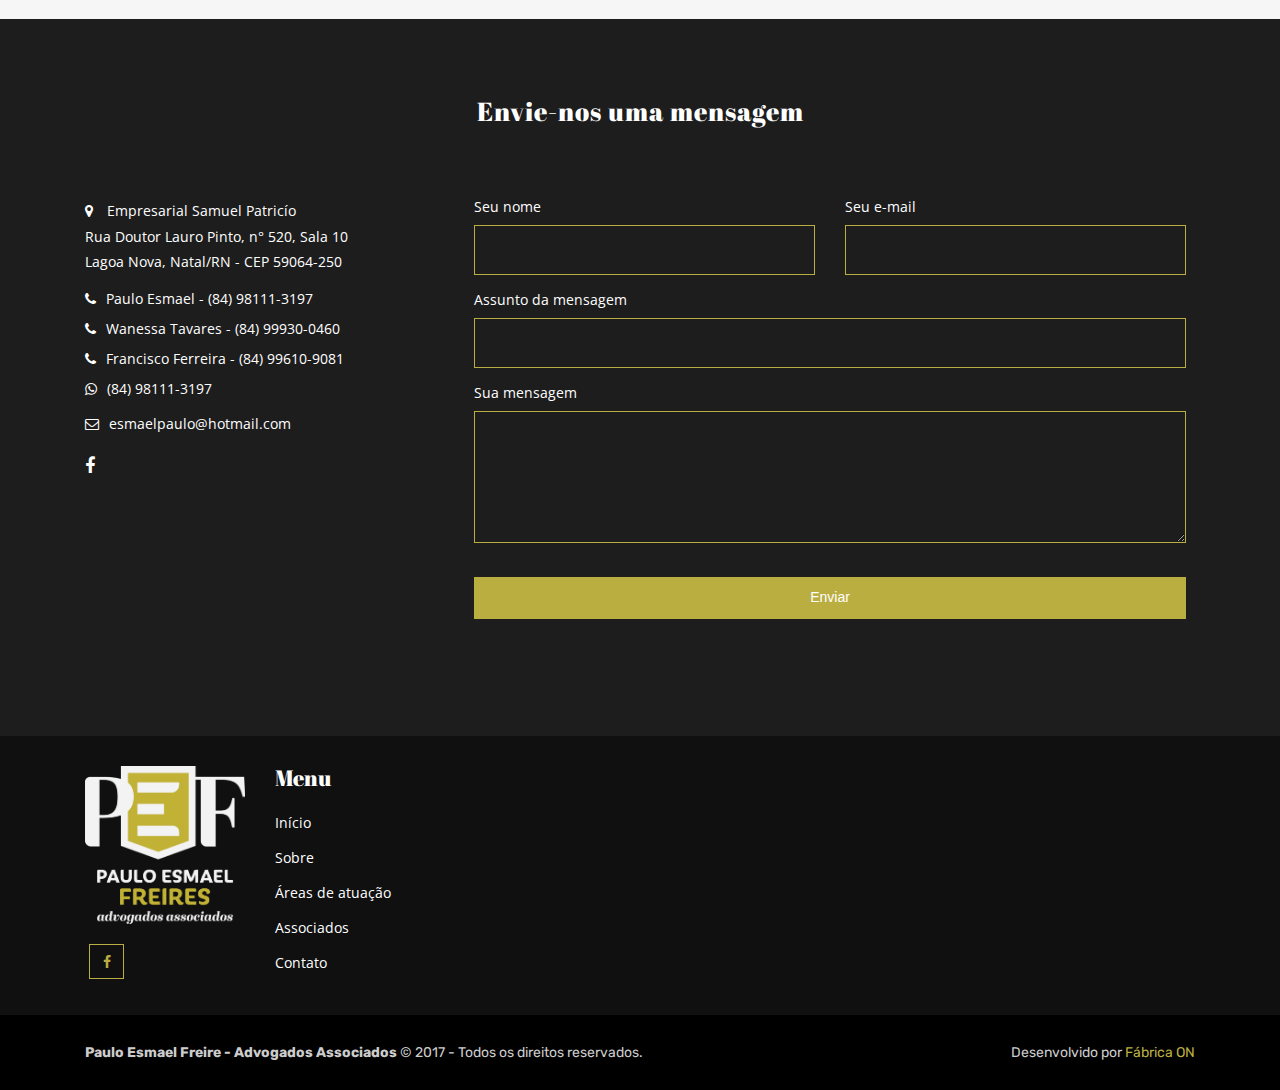
==== commit 525a91ec: "footer menu" ====
--- a/index.html
+++ b/index.html
@@ -494,10 +494,22 @@
           <div class="social-footer">
             <a href="https://www.facebook.com/pauloesmaelfreiresadv/"><i class="fa fa-facebook icon-round"></i></a>
             <!-- <a href="#"><i class="fa fa-twitter icon-round"></i></a>
-            <a href="#"><i class="fa fa-instagram icon-round"></i></a>
-            <a href="#"><i class="fa fa-linkedin icon-round"></i></a>
+            <a href="#"><i class="fa fa-instagram icon-round"></i></a> -->
+            <!-- <a href="#"><i class="fa fa-linkedin icon-round"></i></a>
             <a href="#"><i class="fa fa-google-plus icon-round"></i></a> -->
           </div>
+        </div>
+        <div class="footer-widget col-md-3 col-xs-12 wow fadeIn" data-wow-delay=".2s">
+          <h3 class="small-title">
+          Menu
+          </h3>
+          <ul class="menu">
+            <li><a href="#">Início</a></li>
+            <li><a href="#">Sobre</a></li>
+            <li><a href="#">Áreas de atuação</a></li>
+            <li><a href="#">Associados</a></li>
+            <li><a href="#">Contato</a></li>
+          </ul>
         </div>
         <!-- <div class="footer-widget col-md-4 ml-auto">
             <div class="fb-page col-md-12" data-href="https://www.facebook.com/pauloesmaelfreiresadv/" data-small-header="false" data-adapt-container-width="true" data-hide-cover="false" data-show-facepile="false"><blockquote cite="https://www.facebook.com/pauloesmaelfreiresadv/" class="fb-xfbml-parse-ignore"><a href="https://www.facebook.com/pauloesmaelfreiresadv/">Paulo Esmael Freire Advogados</a></blockquote></div>
--- a/css/custom.css
+++ b/css/custom.css
@@ -372,6 +372,11 @@
 footer .social a:hover {
     color: #baae40;
 }
+
+footer .menu li a:hover {
+    color: #bbb043;
+}
+
 .social-footer a i {
     border: 1px solid #baae40;
 }
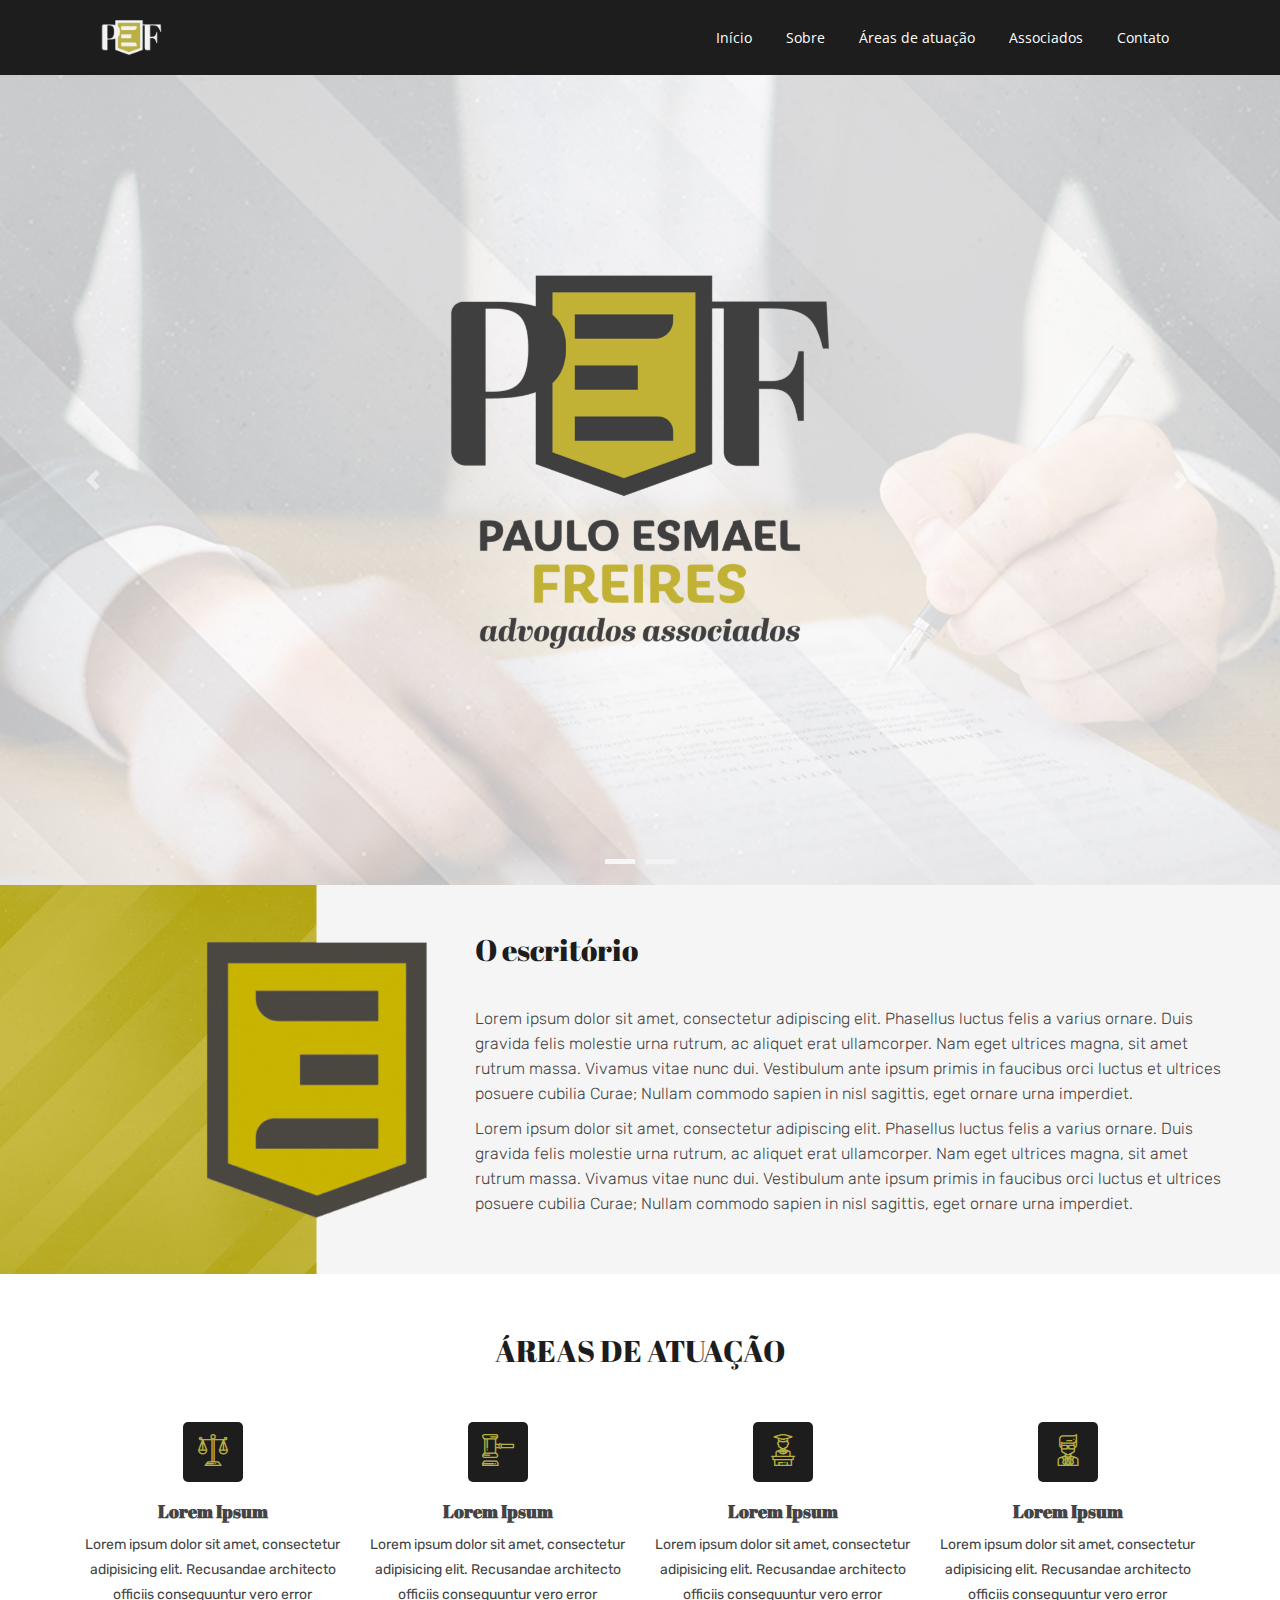
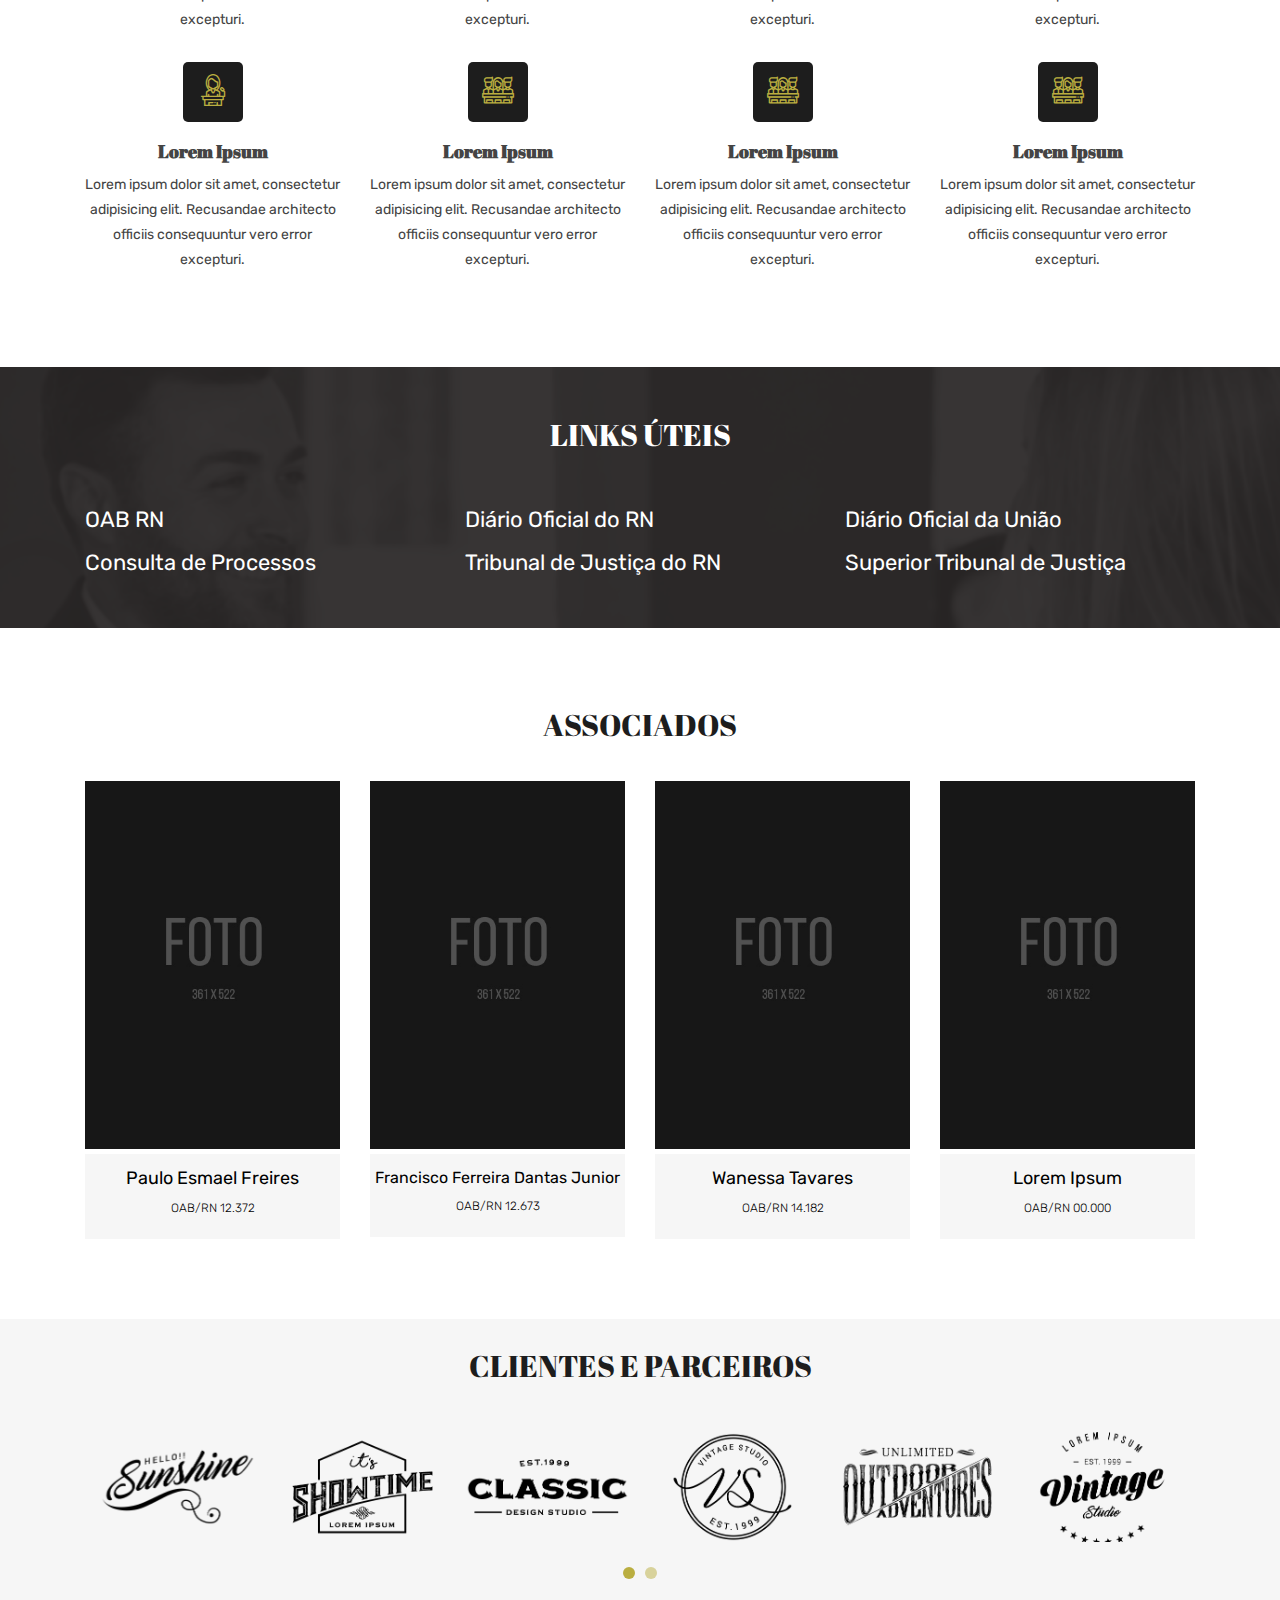
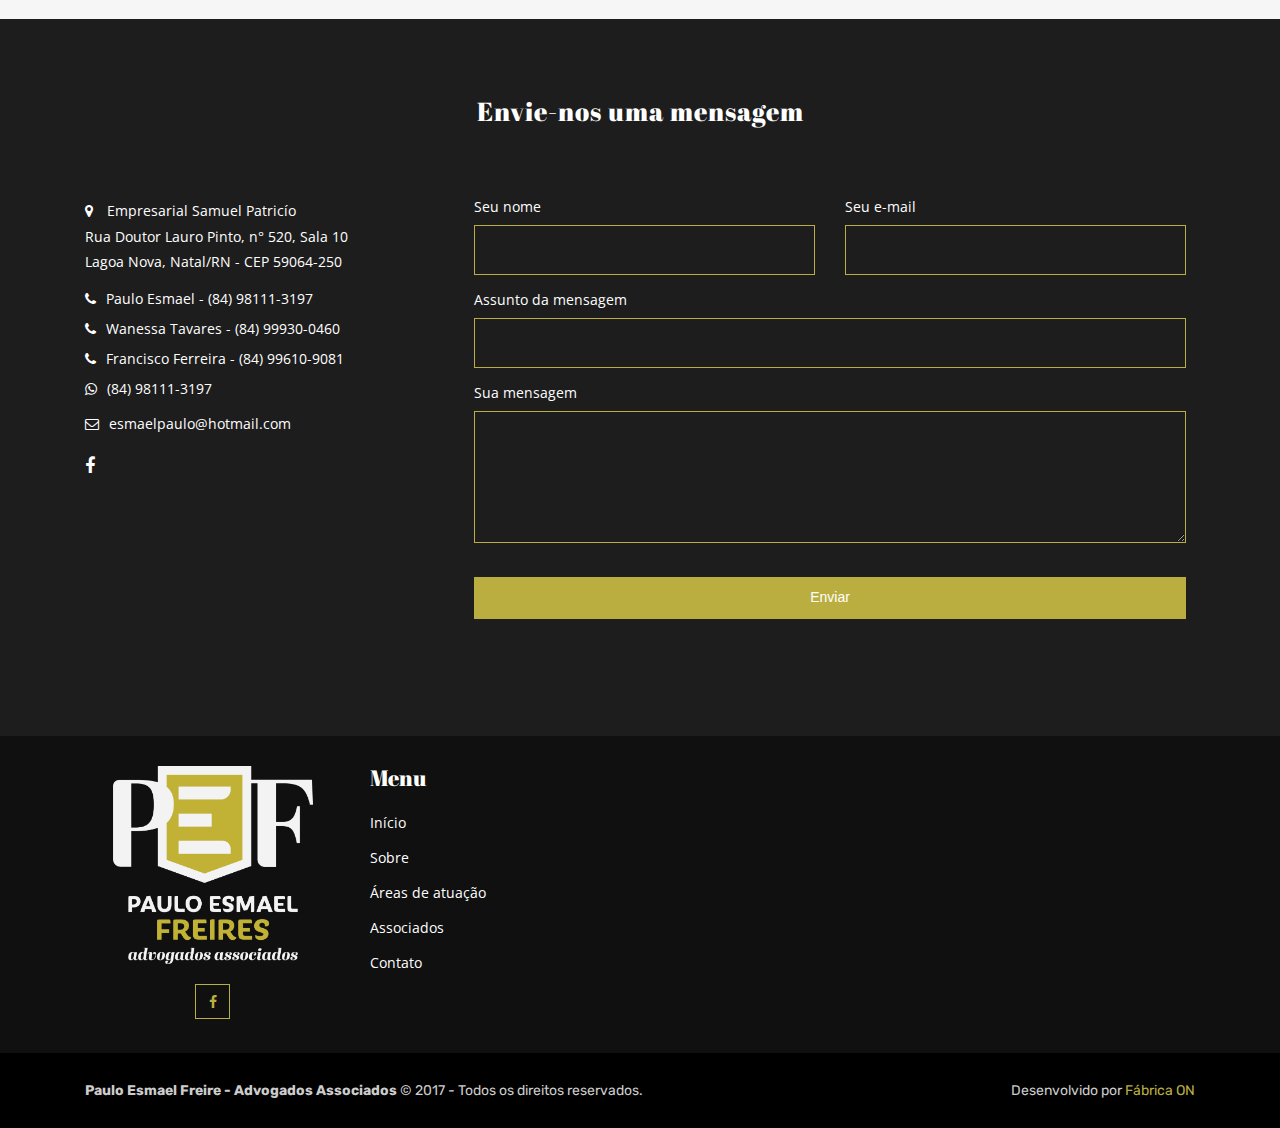
==== commit 78f45fb6: "footer menu" ====
--- a/index.html
+++ b/index.html
@@ -489,7 +489,7 @@
   <footer class="footer">
     <div class="container">
       <div class="row section">
-        <div class="footer-widget col-sm-2">
+        <div class="footer-widget col-sm-3 text-center">
           <img class="img-fluid pb-3" src="img/logo-white.png" alt="">
           <div class="social-footer">
             <a href="https://www.facebook.com/pauloesmaelfreiresadv/"><i class="fa fa-facebook icon-round"></i></a>
--- a/css/custom.css
+++ b/css/custom.css
@@ -372,11 +372,13 @@
 footer .social a:hover {
     color: #baae40;
 }
-
 footer .menu li a:hover {
     color: #bbb043;
 }
 
+.footer-widget img {
+  max-width: 200px;
+}
 .social-footer a i {
     border: 1px solid #baae40;
 }
